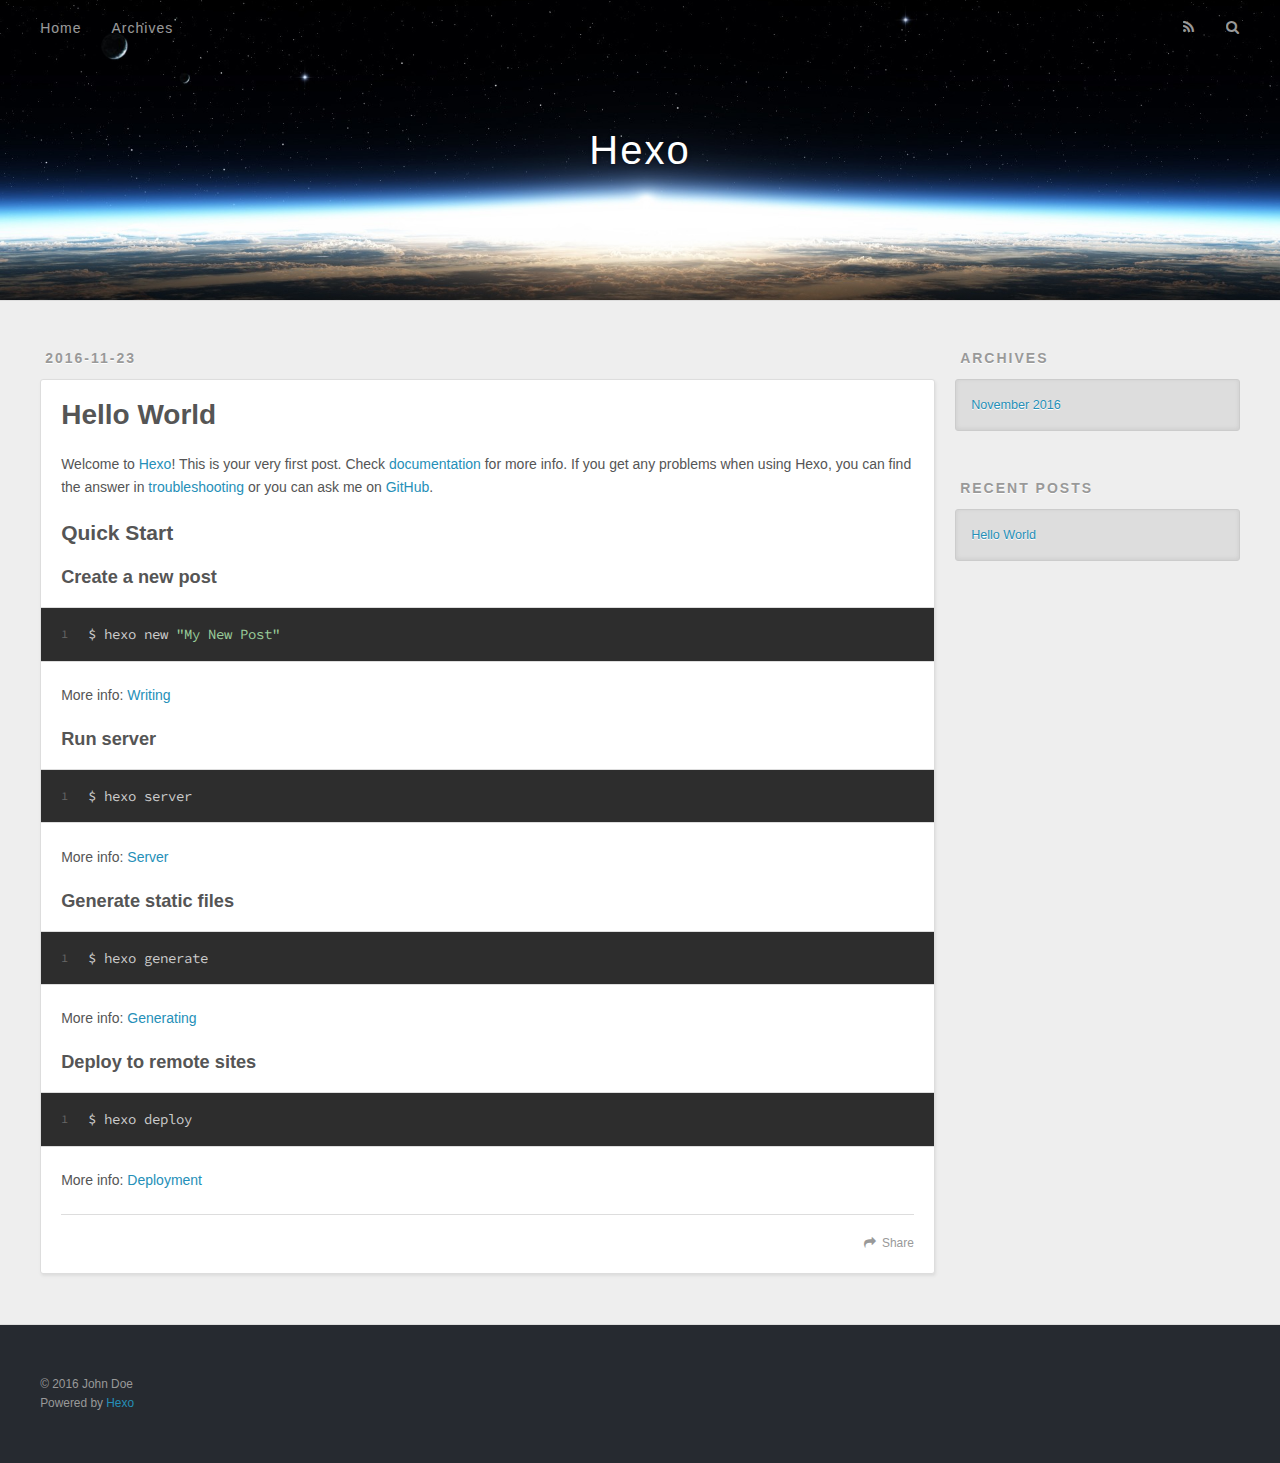
==== index.html @ d614207b "Site updated: 2016-11-23 14:02:09" ====
<!DOCTYPE html>
<html>
<head>
  <meta charset="utf-8">
  
  <title>Hexo</title>
  <meta name="viewport" content="width=device-width, initial-scale=1, maximum-scale=1">
  <meta property="og:type" content="website">
<meta property="og:title" content="Hexo">
<meta property="og:url" content="http://yoursite.com/index.html">
<meta property="og:site_name" content="Hexo">
<meta name="twitter:card" content="summary">
<meta name="twitter:title" content="Hexo">
  
    <link rel="alternate" href="/atom.xml" title="Hexo" type="application/atom+xml">
  
  
    <link rel="icon" href="/favicon.png">
  
  
    <link href="//fonts.googleapis.com/css?family=Source+Code+Pro" rel="stylesheet" type="text/css">
  
  <link rel="stylesheet" href="/css/style.css">
  

</head>

<body>
  <div id="container">
    <div id="wrap">
      <header id="header">
  <div id="banner"></div>
  <div id="header-outer" class="outer">
    <div id="header-title" class="inner">
      <h1 id="logo-wrap">
        <a href="/" id="logo">Hexo</a>
      </h1>
      
    </div>
    <div id="header-inner" class="inner">
      <nav id="main-nav">
        <a id="main-nav-toggle" class="nav-icon"></a>
        
          <a class="main-nav-link" href="/">Home</a>
        
          <a class="main-nav-link" href="/archives">Archives</a>
        
      </nav>
      <nav id="sub-nav">
        
          <a id="nav-rss-link" class="nav-icon" href="/atom.xml" title="RSS Feed"></a>
        
        <a id="nav-search-btn" class="nav-icon" title="Search"></a>
      </nav>
      <div id="search-form-wrap">
        <form action="//google.com/search" method="get" accept-charset="UTF-8" class="search-form"><input type="search" name="q" results="0" class="search-form-input" placeholder="Search"><button type="submit" class="search-form-submit">&#xF002;</button><input type="hidden" name="sitesearch" value="http://yoursite.com"></form>
      </div>
    </div>
  </div>
</header>
      <div class="outer">
        <section id="main">
  
    <article id="post-hello-world" class="article article-type-post" itemscope itemprop="blogPost">
  <div class="article-meta">
    <a href="/2016/11/23/hello-world/" class="article-date">
  <time datetime="2016-11-23T03:09:01.142Z" itemprop="datePublished">2016-11-23</time>
</a>
    
  </div>
  <div class="article-inner">
    
    
      <header class="article-header">
        
  
    <h1 itemprop="name">
      <a class="article-title" href="/2016/11/23/hello-world/">Hello World</a>
    </h1>
  

      </header>
    
    <div class="article-entry" itemprop="articleBody">
      
        <p>Welcome to <a href="https://hexo.io/" target="_blank" rel="external">Hexo</a>! This is your very first post. Check <a href="https://hexo.io/docs/" target="_blank" rel="external">documentation</a> for more info. If you get any problems when using Hexo, you can find the answer in <a href="https://hexo.io/docs/troubleshooting.html" target="_blank" rel="external">troubleshooting</a> or you can ask me on <a href="https://github.com/hexojs/hexo/issues" target="_blank" rel="external">GitHub</a>.</p>
<h2 id="Quick-Start"><a href="#Quick-Start" class="headerlink" title="Quick Start"></a>Quick Start</h2><h3 id="Create-a-new-post"><a href="#Create-a-new-post" class="headerlink" title="Create a new post"></a>Create a new post</h3><figure class="highlight bash"><table><tr><td class="gutter"><pre><div class="line">1</div></pre></td><td class="code"><pre><div class="line">$ hexo new <span class="string">"My New Post"</span></div></pre></td></tr></table></figure>
<p>More info: <a href="https://hexo.io/docs/writing.html" target="_blank" rel="external">Writing</a></p>
<h3 id="Run-server"><a href="#Run-server" class="headerlink" title="Run server"></a>Run server</h3><figure class="highlight bash"><table><tr><td class="gutter"><pre><div class="line">1</div></pre></td><td class="code"><pre><div class="line">$ hexo server</div></pre></td></tr></table></figure>
<p>More info: <a href="https://hexo.io/docs/server.html" target="_blank" rel="external">Server</a></p>
<h3 id="Generate-static-files"><a href="#Generate-static-files" class="headerlink" title="Generate static files"></a>Generate static files</h3><figure class="highlight bash"><table><tr><td class="gutter"><pre><div class="line">1</div></pre></td><td class="code"><pre><div class="line">$ hexo generate</div></pre></td></tr></table></figure>
<p>More info: <a href="https://hexo.io/docs/generating.html" target="_blank" rel="external">Generating</a></p>
<h3 id="Deploy-to-remote-sites"><a href="#Deploy-to-remote-sites" class="headerlink" title="Deploy to remote sites"></a>Deploy to remote sites</h3><figure class="highlight bash"><table><tr><td class="gutter"><pre><div class="line">1</div></pre></td><td class="code"><pre><div class="line">$ hexo deploy</div></pre></td></tr></table></figure>
<p>More info: <a href="https://hexo.io/docs/deployment.html" target="_blank" rel="external">Deployment</a></p>

      
    </div>
    <footer class="article-footer">
      <a data-url="http://yoursite.com/2016/11/23/hello-world/" data-id="civuivx6n0000m4up14wo16b7" class="article-share-link">Share</a>
      
      
    </footer>
  </div>
  
</article>


  

</section>
        
          <aside id="sidebar">
  
    

  
    

  
    
  
    
  <div class="widget-wrap">
    <h3 class="widget-title">Archives</h3>
    <div class="widget">
      <ul class="archive-list"><li class="archive-list-item"><a class="archive-list-link" href="/archives/2016/11/">November 2016</a></li></ul>
    </div>
  </div>


  
    
  <div class="widget-wrap">
    <h3 class="widget-title">Recent Posts</h3>
    <div class="widget">
      <ul>
        
          <li>
            <a href="/2016/11/23/hello-world/">Hello World</a>
          </li>
        
      </ul>
    </div>
  </div>

  
</aside>
        
      </div>
      <footer id="footer">
  
  <div class="outer">
    <div id="footer-info" class="inner">
      &copy; 2016 John Doe<br>
      Powered by <a href="http://hexo.io/" target="_blank">Hexo</a>
    </div>
  </div>
</footer>
    </div>
    <nav id="mobile-nav">
  
    <a href="/" class="mobile-nav-link">Home</a>
  
    <a href="/archives" class="mobile-nav-link">Archives</a>
  
</nav>
    

<script src="//ajax.googleapis.com/ajax/libs/jquery/2.0.3/jquery.min.js"></script>


  <link rel="stylesheet" href="/fancybox/jquery.fancybox.css">
  <script src="/fancybox/jquery.fancybox.pack.js"></script>


<script src="/js/script.js"></script>

  </div>
</body>
</html>
---- css/style.css ----
body {
  width: 100%;
}
body:before,
body:after {
  content: "";
  display: table;
}
body:after {
  clear: both;
}
html,
body,
div,
span,
applet,
object,
iframe,
h1,
h2,
h3,
h4,
h5,
h6,
p,
blockquote,
pre,
a,
abbr,
acronym,
address,
big,
cite,
code,
del,
dfn,
em,
img,
ins,
kbd,
q,
s,
samp,
small,
strike,
strong,
sub,
sup,
tt,
var,
dl,
dt,
dd,
ol,
ul,
li,
fieldset,
form,
label,
legend,
table,
caption,
tbody,
tfoot,
thead,
tr,
th,
td {
  margin: 0;
  padding: 0;
  border: 0;
  outline: 0;
  font-weight: inherit;
  font-style: inherit;
  font-family: inherit;
  font-size: 100%;
  vertical-align: baseline;
}
body {
  line-height: 1;
  color: #000;
  background: #fff;
}
ol,
ul {
  list-style: none;
}
table {
  border-collapse: separate;
  border-spacing: 0;
  vertical-align: middle;
}
caption,
th,
td {
  text-align: left;
  font-weight: normal;
  vertical-align: middle;
}
a img {
  border: none;
}
input,
button {
  margin: 0;
  padding: 0;
}
input::-moz-focus-inner,
button::-moz-focus-inner {
  border: 0;
  padding: 0;
}
@font-face {
  font-family: FontAwesome;
  font-style: normal;
  font-weight: normal;
  src: url("fonts/fontawesome-webfont.eot?v=#4.0.3");
  src: url("fonts/fontawesome-webfont.eot?#iefix&v=#4.0.3") format("embedded-opentype"), url("fonts/fontawesome-webfont.woff?v=#4.0.3") format("woff"), url("fonts/fontawesome-webfont.ttf?v=#4.0.3") format("truetype"), url("fonts/fontawesome-webfont.svg#fontawesomeregular?v=#4.0.3") format("svg");
}
html,
body,
#container {
  height: 100%;
}
body {
  background: #eee;
  font: 14px "Helvetica Neue", Helvetica, Arial, sans-serif;
  -webkit-text-size-adjust: 100%;
}
.outer {
  max-width: 1220px;
  margin: 0 auto;
  padding: 0 20px;
}
.outer:before,
.outer:after {
  content: "";
  display: table;
}
.outer:after {
  clear: both;
}
.inner {
  display: inline;
  float: left;
  width: 98.33333333333333%;
  margin: 0 0.833333333333333%;
}
.left,
.alignleft {
  float: left;
}
.right,
.alignright {
  float: right;
}
.clear {
  clear: both;
}
#container {
  position: relative;
}
.mobile-nav-on {
  overflow: hidden;
}
#wrap {
  height: 100%;
  width: 100%;
  position: absolute;
  top: 0;
  left: 0;
  -webkit-transition: 0.2s ease-out;
  -moz-transition: 0.2s ease-out;
  -ms-transition: 0.2s ease-out;
  transition: 0.2s ease-out;
  z-index: 1;
  background: #eee;
}
.mobile-nav-on #wrap {
  left: 280px;
}
@media screen and (min-width: 768px) {
  #main {
    display: inline;
    float: left;
    width: 73.33333333333333%;
    margin: 0 0.833333333333333%;
  }
}
.article-date,
.article-category-link,
.archive-year,
.widget-title {
  text-decoration: none;
  text-transform: uppercase;
  letter-spacing: 2px;
  color: #999;
  margin-bottom: 1em;
  margin-left: 5px;
  line-height: 1em;
  text-shadow: 0 1px #fff;
  font-weight: bold;
}
.article-inner,
.archive-article-inner {
  background: #fff;
  -webkit-box-shadow: 1px 2px 3px #ddd;
  box-shadow: 1px 2px 3px #ddd;
  border: 1px solid #ddd;
  border-radius: 3px;
}
.article-entry h1,
.widget h1 {
  font-size: 2em;
}
.article-entry h2,
.widget h2 {
  font-size: 1.5em;
}
.article-entry h3,
.widget h3 {
  font-size: 1.3em;
}
.article-entry h4,
.widget h4 {
  font-size: 1.2em;
}
.article-entry h5,
.widget h5 {
  font-size: 1em;
}
.article-entry h6,
.widget h6 {
  font-size: 1em;
  color: #999;
}
.article-entry hr,
.widget hr {
  border: 1px dashed #ddd;
}
.article-entry strong,
.widget strong {
  font-weight: bold;
}
.article-entry em,
.widget em,
.article-entry cite,
.widget cite {
  font-style: italic;
}
.article-entry sup,
.widget sup,
.article-entry sub,
.widget sub {
  font-size: 0.75em;
  line-height: 0;
  position: relative;
  vertical-align: baseline;
}
.article-entry sup,
.widget sup {
  top: -0.5em;
}
.article-entry sub,
.widget sub {
  bottom: -0.2em;
}
.article-entry small,
.widget small {
  font-size: 0.85em;
}
.article-entry acronym,
.widget acronym,
.article-entry abbr,
.widget abbr {
  border-bottom: 1px dotted;
}
.article-entry ul,
.widget ul,
.article-entry ol,
.widget ol,
.article-entry dl,
.widget dl {
  margin: 0 20px;
  line-height: 1.6em;
}
.article-entry ul ul,
.widget ul ul,
.article-entry ol ul,
.widget ol ul,
.article-entry ul ol,
.widget ul ol,
.article-entry ol ol,
.widget ol ol {
  margin-top: 0;
  margin-bottom: 0;
}
.article-entry ul,
.widget ul {
  list-style: disc;
}
.article-entry ol,
.widget ol {
  list-style: decimal;
}
.article-entry dt,
.widget dt {
  font-weight: bold;
}
#header {
  height: 300px;
  position: relative;
  border-bottom: 1px solid #ddd;
}
#header:before,
#header:after {
  content: "";
  position: absolute;
  left: 0;
  right: 0;
  height: 40px;
}
#header:before {
  top: 0;
  background: -webkit-linear-gradient(rgba(0,0,0,0.2), transparent);
  background: -moz-linear-gradient(rgba(0,0,0,0.2), transparent);
  background: -ms-linear-gradient(rgba(0,0,0,0.2), transparent);
  background: linear-gradient(rgba(0,0,0,0.2), transparent);
}
#header:after {
  bottom: 0;
  background: -webkit-linear-gradient(transparent, rgba(0,0,0,0.2));
  background: -moz-linear-gradient(transparent, rgba(0,0,0,0.2));
  background: -ms-linear-gradient(transparent, rgba(0,0,0,0.2));
  background: linear-gradient(transparent, rgba(0,0,0,0.2));
}
#header-outer {
  height: 100%;
  position: relative;
}
#header-inner {
  position: relative;
  overflow: hidden;
}
#banner {
  position: absolute;
  top: 0;
  left: 0;
  width: 100%;
  height: 100%;
  background: url("images/banner.jpg") center #000;
  -webkit-background-size: cover;
  -moz-background-size: cover;
  background-size: cover;
  z-index: -1;
}
#header-title {
  text-align: center;
  height: 40px;
  position: absolute;
  top: 50%;
  left: 0;
  margin-top: -20px;
}
#logo,
#subtitle {
  text-decoration: none;
  color: #fff;
  font-weight: 300;
  text-shadow: 0 1px 4px rgba(0,0,0,0.3);
}
#logo {
  font-size: 40px;
  line-height: 40px;
  letter-spacing: 2px;
}
#subtitle {
  font-size: 16px;
  line-height: 16px;
  letter-spacing: 1px;
}
#subtitle-wrap {
  margin-top: 16px;
}
#main-nav {
  float: left;
  margin-left: -15px;
}
.nav-icon,
.main-nav-link {
  float: left;
  color: #fff;
  opacity: 0.6;
  text-decoration: none;
  text-shadow: 0 1px rgba(0,0,0,0.2);
  -webkit-transition: opacity 0.2s;
  -moz-transition: opacity 0.2s;
  -ms-transition: opacity 0.2s;
  transition: opacity 0.2s;
  display: block;
  padding: 20px 15px;
}
.nav-icon:hover,
.main-nav-link:hover {
  opacity: 1;
}
.nav-icon {
  font-family: FontAwesome;
  text-align: center;
  font-size: 14px;
  width: 14px;
  height: 14px;
  padding: 20px 15px;
  position: relative;
  cursor: pointer;
}
.main-nav-link {
  font-weight: 300;
  letter-spacing: 1px;
}
@media screen and (max-width: 479px) {
  .main-nav-link {
    display: none;
  }
}
#main-nav-toggle {
  display: none;
}
#main-nav-toggle:before {
  content: "\f0c9";
}
@media screen and (max-width: 479px) {
  #main-nav-toggle {
    display: block;
  }
}
#sub-nav {
  float: right;
  margin-right: -15px;
}
#nav-rss-link:before {
  content: "\f09e";
}
#nav-search-btn:before {
  content: "\f002";
}
#search-form-wrap {
  position: absolute;
  top: 15px;
  width: 150px;
  height: 30px;
  right: -150px;
  opacity: 0;
  -webkit-transition: 0.2s ease-out;
  -moz-transition: 0.2s ease-out;
  -ms-transition: 0.2s ease-out;
  transition: 0.2s ease-out;
}
#search-form-wrap.on {
  opacity: 1;
  right: 0;
}
@media screen and (max-width: 479px) {
  #search-form-wrap {
    width: 100%;
    right: -100%;
  }
}
.search-form {
  position: absolute;
  top: 0;
  left: 0;
  right: 0;
  background: #fff;
  padding: 5px 15px;
  border-radius: 15px;
  -webkit-box-shadow: 0 0 10px rgba(0,0,0,0.3);
  box-shadow: 0 0 10px rgba(0,0,0,0.3);
}
.search-form-input {
  border: none;
  background: none;
  color: #555;
  width: 100%;
  font: 13px "Helvetica Neue", Helvetica, Arial, sans-serif;
  outline: none;
}
.search-form-input::-webkit-search-results-decoration,
.search-form-input::-webkit-search-cancel-button {
  -webkit-appearance: none;
}
.search-form-submit {
  position: absolute;
  top: 50%;
  right: 10px;
  margin-top: -7px;
  font: 13px FontAwesome;
  border: none;
  background: none;
  color: #bbb;
  cursor: pointer;
}
.search-form-submit:hover,
.search-form-submit:focus {
  color: #777;
}
.article {
  margin: 50px 0;
}
.article-inner {
  overflow: hidden;
}
.article-meta:before,
.article-meta:after {
  content: "";
  display: table;
}
.article-meta:after {
  clear: both;
}
.article-date {
  float: left;
}
.article-category {
  float: left;
  line-height: 1em;
  color: #ccc;
  text-shadow: 0 1px #fff;
  margin-left: 8px;
}
.article-category:before {
  content: "\2022";
}
.article-category-link {
  margin: 0 12px 1em;
}
.article-header {
  padding: 20px 20px 0;
}
.article-title {
  text-decoration: none;
  font-size: 2em;
  font-weight: bold;
  color: #555;
  line-height: 1.1em;
  -webkit-transition: color 0.2s;
  -moz-transition: color 0.2s;
  -ms-transition: color 0.2s;
  transition: color 0.2s;
}
a.article-title:hover {
  color: #258fb8;
}
.article-entry {
  color: #555;
  padding: 0 20px;
}
.article-entry:before,
.article-entry:after {
  content: "";
  display: table;
}
.article-entry:after {
  clear: both;
}
.article-entry p,
.article-entry table {
  line-height: 1.6em;
  margin: 1.6em 0;
}
.article-entry h1,
.article-entry h2,
.article-entry h3,
.article-entry h4,
.article-entry h5,
.article-entry h6 {
  font-weight: bold;
}
.article-entry h1,
.article-entry h2,
.article-entry h3,
.article-entry h4,
.article-entry h5,
.article-entry h6 {
  line-height: 1.1em;
  margin: 1.1em 0;
}
.article-entry a {
  color: #258fb8;
  text-decoration: none;
}
.article-entry a:hover {
  text-decoration: underline;
}
.article-entry ul,
.article-entry ol,
.article-entry dl {
  margin-top: 1.6em;
  margin-bottom: 1.6em;
}
.article-entry img,
.article-entry video {
  max-width: 100%;
  height: auto;
  display: block;
  margin: auto;
}
.article-entry iframe {
  border: none;
}
.article-entry table {
  width: 100%;
  border-collapse: collapse;
  border-spacing: 0;
}
.article-entry th {
  font-weight: bold;
  border-bottom: 3px solid #ddd;
  padding-bottom: 0.5em;
}
.article-entry td {
  border-bottom: 1px solid #ddd;
  padding: 10px 0;
}
.article-entry blockquote {
  font-family: Georgia, "Times New Roman", serif;
  font-size: 1.4em;
  margin: 1.6em 20px;
  text-align: center;
}
.article-entry blockquote footer {
  font-size: 14px;
  margin: 1.6em 0;
  font-family: "Helvetica Neue", Helvetica, Arial, sans-serif;
}
.article-entry blockquote footer cite:before {
  content: "—";
  padding: 0 0.5em;
}
.article-entry .pullquote {
  text-align: left;
  width: 45%;
  margin: 0;
}
.article-entry .pullquote.left {
  margin-left: 0.5em;
  margin-right: 1em;
}
.article-entry .pullquote.right {
  margin-right: 0.5em;
  margin-left: 1em;
}
.article-entry .caption {
  color: #999;
  display: block;
  font-size: 0.9em;
  margin-top: 0.5em;
  position: relative;
  text-align: center;
}
.article-entry .video-container {
  position: relative;
  padding-top: 56.25%;
  height: 0;
  overflow: hidden;
}
.article-entry .video-container iframe,
.article-entry .video-container object,
.article-entry .video-container embed {
  position: absolute;
  top: 0;
  left: 0;
  width: 100%;
  height: 100%;
  margin-top: 0;
}
.article-more-link a {
  display: inline-block;
  line-height: 1em;
  padding: 6px 15px;
  border-radius: 15px;
  background: #eee;
  color: #999;
  text-shadow: 0 1px #fff;
  text-decoration: none;
}
.article-more-link a:hover {
  background: #258fb8;
  color: #fff;
  text-decoration: none;
  text-shadow: 0 1px #1e7293;
}
.article-footer {
  font-size: 0.85em;
  line-height: 1.6em;
  border-top: 1px solid #ddd;
  padding-top: 1.6em;
  margin: 0 20px 20px;
}
.article-footer:before,
.article-footer:after {
  content: "";
  display: table;
}
.article-footer:after {
  clear: both;
}
.article-footer a {
  color: #999;
  text-decoration: none;
}
.article-footer a:hover {
  color: #555;
}
.article-tag-list-item {
  float: left;
  margin-right: 10px;
}
.article-tag-list-link:before {
  content: "#";
}
.article-comment-link {
  float: right;
}
.article-comment-link:before {
  content: "\f075";
  font-family: FontAwesome;
  padding-right: 8px;
}
.article-share-link {
  cursor: pointer;
  float: right;
  margin-left: 20px;
}
.article-share-link:before {
  content: "\f064";
  font-family: FontAwesome;
  padding-right: 6px;
}
#article-nav {
  position: relative;
}
#article-nav:before,
#article-nav:after {
  content: "";
  display: table;
}
#article-nav:after {
  clear: both;
}
@media screen and (min-width: 768px) {
  #article-nav {
    margin: 50px 0;
  }
  #article-nav:before {
    width: 8px;
    height: 8px;
    position: absolute;
    top: 50%;
    left: 50%;
    margin-top: -4px;
    margin-left: -4px;
    content: "";
    border-radius: 50%;
    background: #ddd;
    -webkit-box-shadow: 0 1px 2px #fff;
    box-shadow: 0 1px 2px #fff;
  }
}
.article-nav-link-wrap {
  text-decoration: none;
  text-shadow: 0 1px #fff;
  color: #999;
  -webkit-box-sizing: border-box;
  -moz-box-sizing: border-box;
  box-sizing: border-box;
  margin-top: 50px;
  text-align: center;
  display: block;
}
.article-nav-link-wrap:hover {
  color: #555;
}
@media screen and (min-width: 768px) {
  .article-nav-link-wrap {
    width: 50%;
    margin-top: 0;
  }
}
@media screen and (min-width: 768px) {
  #article-nav-newer {
    float: left;
    text-align: right;
    padding-right: 20px;
  }
}
@media screen and (min-width: 768px) {
  #article-nav-older {
    float: right;
    text-align: left;
    padding-left: 20px;
  }
}
.article-nav-caption {
  text-transform: uppercase;
  letter-spacing: 2px;
  color: #ddd;
  line-height: 1em;
  font-weight: bold;
}
#article-nav-newer .article-nav-caption {
  margin-right: -2px;
}
.article-nav-title {
  font-size: 0.85em;
  line-height: 1.6em;
  margin-top: 0.5em;
}
.article-share-box {
  position: absolute;
  display: none;
  background: #fff;
  -webkit-box-shadow: 1px 2px 10px rgba(0,0,0,0.2);
  box-shadow: 1px 2px 10px rgba(0,0,0,0.2);
  border-radius: 3px;
  margin-left: -145px;
  overflow: hidden;
  z-index: 1;
}
.article-share-box.on {
  display: block;
}
.article-share-input {
  width: 100%;
  background: none;
  -webkit-box-sizing: border-box;
  -moz-box-sizing: border-box;
  box-sizing: border-box;
  font: 14px "Helvetica Neue", Helvetica, Arial, sans-serif;
  padding: 0 15px;
  color: #555;
  outline: none;
  border: 1px solid #ddd;
  border-radius: 3px 3px 0 0;
  height: 36px;
  line-height: 36px;
}
.article-share-links {
  background: #eee;
}
.article-share-links:before,
.article-share-links:after {
  content: "";
  display: table;
}
.article-share-links:after {
  clear: both;
}
.article-share-twitter,
.article-share-facebook,
.article-share-pinterest,
.article-share-google {
  width: 50px;
  height: 36px;
  display: block;
  float: left;
  position: relative;
  color: #999;
  text-shadow: 0 1px #fff;
}
.article-share-twitter:before,
.article-share-facebook:before,
.article-share-pinterest:before,
.article-share-google:before {
  font-size: 20px;
  font-family: FontAwesome;
  width: 20px;
  height: 20px;
  position: absolute;
  top: 50%;
  left: 50%;
  margin-top: -10px;
  margin-left: -10px;
  text-align: center;
}
.article-share-twitter:hover,
.article-share-facebook:hover,
.article-share-pinterest:hover,
.article-share-google:hover {
  color: #fff;
}
.article-share-twitter:before {
  content: "\f099";
}
.article-share-twitter:hover {
  background: #00aced;
  text-shadow: 0 1px #008abe;
}
.article-share-facebook:before {
  content: "\f09a";
}
.article-share-facebook:hover {
  background: #3b5998;
  text-shadow: 0 1px #2f477a;
}
.article-share-pinterest:before {
  content: "\f0d2";
}
.article-share-pinterest:hover {
  background: #cb2027;
  text-shadow: 0 1px #a21a1f;
}
.article-share-google:before {
  content: "\f0d5";
}
.article-share-google:hover {
  background: #dd4b39;
  text-shadow: 0 1px #be3221;
}
.article-gallery {
  background: #000;
  position: relative;
}
.article-gallery-photos {
  position: relative;
  overflow: hidden;
}
.article-gallery-img {
  display: none;
  max-width: 100%;
}
.article-gallery-img:first-child {
  display: block;
}
.article-gallery-img.loaded {
  position: absolute;
  display: block;
}
.article-gallery-img img {
  display: block;
  max-width: 100%;
  margin: 0 auto;
}
#comments {
  background: #fff;
  -webkit-box-shadow: 1px 2px 3px #ddd;
  box-shadow: 1px 2px 3px #ddd;
  padding: 20px;
  border: 1px solid #ddd;
  border-radius: 3px;
  margin: 50px 0;
}
#comments a {
  color: #258fb8;
}
.archives-wrap {
  margin: 50px 0;
}
.archives:before,
.archives:after {
  content: "";
  display: table;
}
.archives:after {
  clear: both;
}
.archive-year-wrap {
  margin-bottom: 1em;
}
.archives {
  -webkit-column-gap: 10px;
  -moz-column-gap: 10px;
  column-gap: 10px;
}
@media screen and (min-width: 480px) and (max-width: 767px) {
  .archives {
    -webkit-column-count: 2;
    -moz-column-count: 2;
    column-count: 2;
  }
}
@media screen and (min-width: 768px) {
  .archives {
    -webkit-column-count: 3;
    -moz-column-count: 3;
    column-count: 3;
  }
}
.archive-article {
  -webkit-column-break-inside: avoid;
  page-break-inside: avoid;
  overflow: hidden;
  break-inside: avoid-column;
}
.archive-article-inner {
  padding: 10px;
  margin-bottom: 15px;
}
.archive-article-title {
  text-decoration: none;
  font-weight: bold;
  color: #555;
  -webkit-transition: color 0.2s;
  -moz-transition: color 0.2s;
  -ms-transition: color 0.2s;
  transition: color 0.2s;
  line-height: 1.6em;
}
.archive-article-title:hover {
  color: #258fb8;
}
.archive-article-footer {
  margin-top: 1em;
}
.archive-article-date {
  color: #999;
  text-decoration: none;
  font-size: 0.85em;
  line-height: 1em;
  margin-bottom: 0.5em;
  display: block;
}
#page-nav {
  margin: 50px auto;
  background: #fff;
  -webkit-box-shadow: 1px 2px 3px #ddd;
  box-shadow: 1px 2px 3px #ddd;
  border: 1px solid #ddd;
  border-radius: 3px;
  text-align: center;
  color: #999;
  overflow: hidden;
}
#page-nav:before,
#page-nav:after {
  content: "";
  display: table;
}
#page-nav:after {
  clear: both;
}
#page-nav a,
#page-nav span {
  padding: 10px 20px;
  line-height: 1;
  height: 2ex;
}
#page-nav a {
  color: #999;
  text-decoration: none;
}
#page-nav a:hover {
  background: #999;
  color: #fff;
}
#page-nav .prev {
  float: left;
}
#page-nav .next {
  float: right;
}
#page-nav .page-number {
  display: inline-block;
}
@media screen and (max-width: 479px) {
  #page-nav .page-number {
    display: none;
  }
}
#page-nav .current {
  color: #555;
  font-weight: bold;
}
#page-nav .space {
  color: #ddd;
}
#footer {
  background: #262a30;
  padding: 50px 0;
  border-top: 1px solid #ddd;
  color: #999;
}
#footer a {
  color: #258fb8;
  text-decoration: none;
}
#footer a:hover {
  text-decoration: underline;
}
#footer-info {
  line-height: 1.6em;
  font-size: 0.85em;
}
.article-entry pre,
.article-entry .highlight {
  background: #2d2d2d;
  margin: 0 -20px;
  padding: 15px 20px;
  border-style: solid;
  border-color: #ddd;
  border-width: 1px 0;
  overflow: auto;
  color: #ccc;
  line-height: 22.400000000000002px;
}
.article-entry .highlight .gutter pre,
.article-entry .gist .gist-file .gist-data .line-numbers {
  color: #666;
  font-size: 0.85em;
}
.article-entry pre,
.article-entry code {
  font-family: "Source Code Pro", Consolas, Monaco, Menlo, Consolas, monospace;
}
.article-entry code {
  background: #eee;
  text-shadow: 0 1px #fff;
  padding: 0 0.3em;
}
.article-entry pre code {
  background: none;
  text-shadow: none;
  padding: 0;
}
.article-entry .highlight pre {
  border: none;
  margin: 0;
  padding: 0;
}
.article-entry .highlight table {
  margin: 0;
  width: auto;
}
.article-entry .highlight td {
  border: none;
  padding: 0;
}
.article-entry .highlight figcaption {
  font-size: 0.85em;
  color: #999;
  line-height: 1em;
  margin-bottom: 1em;
}
.article-entry .highlight figcaption:before,
.article-entry .highlight figcaption:after {
  content: "";
  display: table;
}
.article-entry .highlight figcaption:after {
  clear: both;
}
.article-entry .highlight figcaption a {
  float: right;
}
.article-entry .highlight .gutter pre {
  text-align: right;
  padding-right: 20px;
}
.article-entry .highlight .line {
  height: 22.400000000000002px;
}
.article-entry .highlight .line.marked {
  background: #515151;
}
.article-entry .gist {
  margin: 0 -20px;
  border-style: solid;
  border-color: #ddd;
  border-width: 1px 0;
  background: #2d2d2d;
  padding: 15px 20px 15px 0;
}
.article-entry .gist .gist-file {
  border: none;
  font-family: "Source Code Pro", Consolas, Monaco, Menlo, Consolas, monospace;
  margin: 0;
}
.article-entry .gist .gist-file .gist-data {
  background: none;
  border: none;
}
.article-entry .gist .gist-file .gist-data .line-numbers {
  background: none;
  border: none;
  padding: 0 20px 0 0;
}
.article-entry .gist .gist-file .gist-data .line-data {
  padding: 0 !important;
}
.article-entry .gist .gist-file .highlight {
  margin: 0;
  padding: 0;
  border: none;
}
.article-entry .gist .gist-file .gist-meta {
  background: #2d2d2d;
  color: #999;
  font: 0.85em "Helvetica Neue", Helvetica, Arial, sans-serif;
  text-shadow: 0 0;
  padding: 0;
  margin-top: 1em;
  margin-left: 20px;
}
.article-entry .gist .gist-file .gist-meta a {
  color: #258fb8;
  font-weight: normal;
}
.article-entry .gist .gist-file .gist-meta a:hover {
  text-decoration: underline;
}
pre .comment,
pre .title {
  color: #999;
}
pre .variable,
pre .attribute,
pre .tag,
pre .regexp,
pre .ruby .constant,
pre .xml .tag .title,
pre .xml .pi,
pre .xml .doctype,
pre .html .doctype,
pre .css .id,
pre .css .class,
pre .css .pseudo {
  color: #f2777a;
}
pre .number,
pre .preprocessor,
pre .built_in,
pre .literal,
pre .params,
pre .constant {
  color: #f99157;
}
pre .class,
pre .ruby .class .title,
pre .css .rules .attribute {
  color: #9c9;
}
pre .string,
pre .value,
pre .inheritance,
pre .header,
pre .ruby .symbol,
pre .xml .cdata {
  color: #9c9;
}
pre .css .hexcolor {
  color: #6cc;
}
pre .function,
pre .python .decorator,
pre .python .title,
pre .ruby .function .title,
pre .ruby .title .keyword,
pre .perl .sub,
pre .javascript .title,
pre .coffeescript .title {
  color: #69c;
}
pre .keyword,
pre .javascript .function {
  color: #c9c;
}
@media screen and (max-width: 479px) {
  #mobile-nav {
    position: absolute;
    top: 0;
    left: 0;
    width: 280px;
    height: 100%;
    background: #191919;
    border-right: 1px solid #fff;
  }
}
@media screen and (max-width: 479px) {
  .mobile-nav-link {
    display: block;
    color: #999;
    text-decoration: none;
    padding: 15px 20px;
    font-weight: bold;
  }
  .mobile-nav-link:hover {
    color: #fff;
  }
}
@media screen and (min-width: 768px) {
  #sidebar {
    display: inline;
    float: left;
    width: 23.333333333333332%;
    margin: 0 0.833333333333333%;
  }
}
.widget-wrap {
  margin: 50px 0;
}
.widget {
  color: #777;
  text-shadow: 0 1px #fff;
  background: #ddd;
  -webkit-box-shadow: 0 -1px 4px #ccc inset;
  box-shadow: 0 -1px 4px #ccc inset;
  border: 1px solid #ccc;
  padding: 15px;
  border-radius: 3px;
}
.widget a {
  color: #258fb8;
  text-decoration: none;
}
.widget a:hover {
  text-decoration: underline;
}
.widget ul ul,
.widget ol ul,
.widget dl ul,
.widget ul ol,
.widget ol ol,
.widget dl ol,
.widget ul dl,
.widget ol dl,
.widget dl dl {
  margin-left: 15px;
  list-style: disc;
}
.widget {
  line-height: 1.6em;
  word-wrap: break-word;
  font-size: 0.9em;
}
.widget ul,
.widget ol {
  list-style: none;
  margin: 0;
}
.widget ul ul,
.widget ol ul,
.widget ul ol,
.widget ol ol {
  margin: 0 20px;
}
.widget ul ul,
.widget ol ul {
  list-style: disc;
}
.widget ul ol,
.widget ol ol {
  list-style: decimal;
}
.category-list-count,
.tag-list-count,
.archive-list-count {
  padding-left: 5px;
  color: #999;
  font-size: 0.85em;
}
.category-list-count:before,
.tag-list-count:before,
.archive-list-count:before {
  content: "(";
}
.category-list-count:after,
.tag-list-count:after,
.archive-list-count:after {
  content: ")";
}
.tagcloud a {
  margin-right: 5px;
  display: inline-block;
}
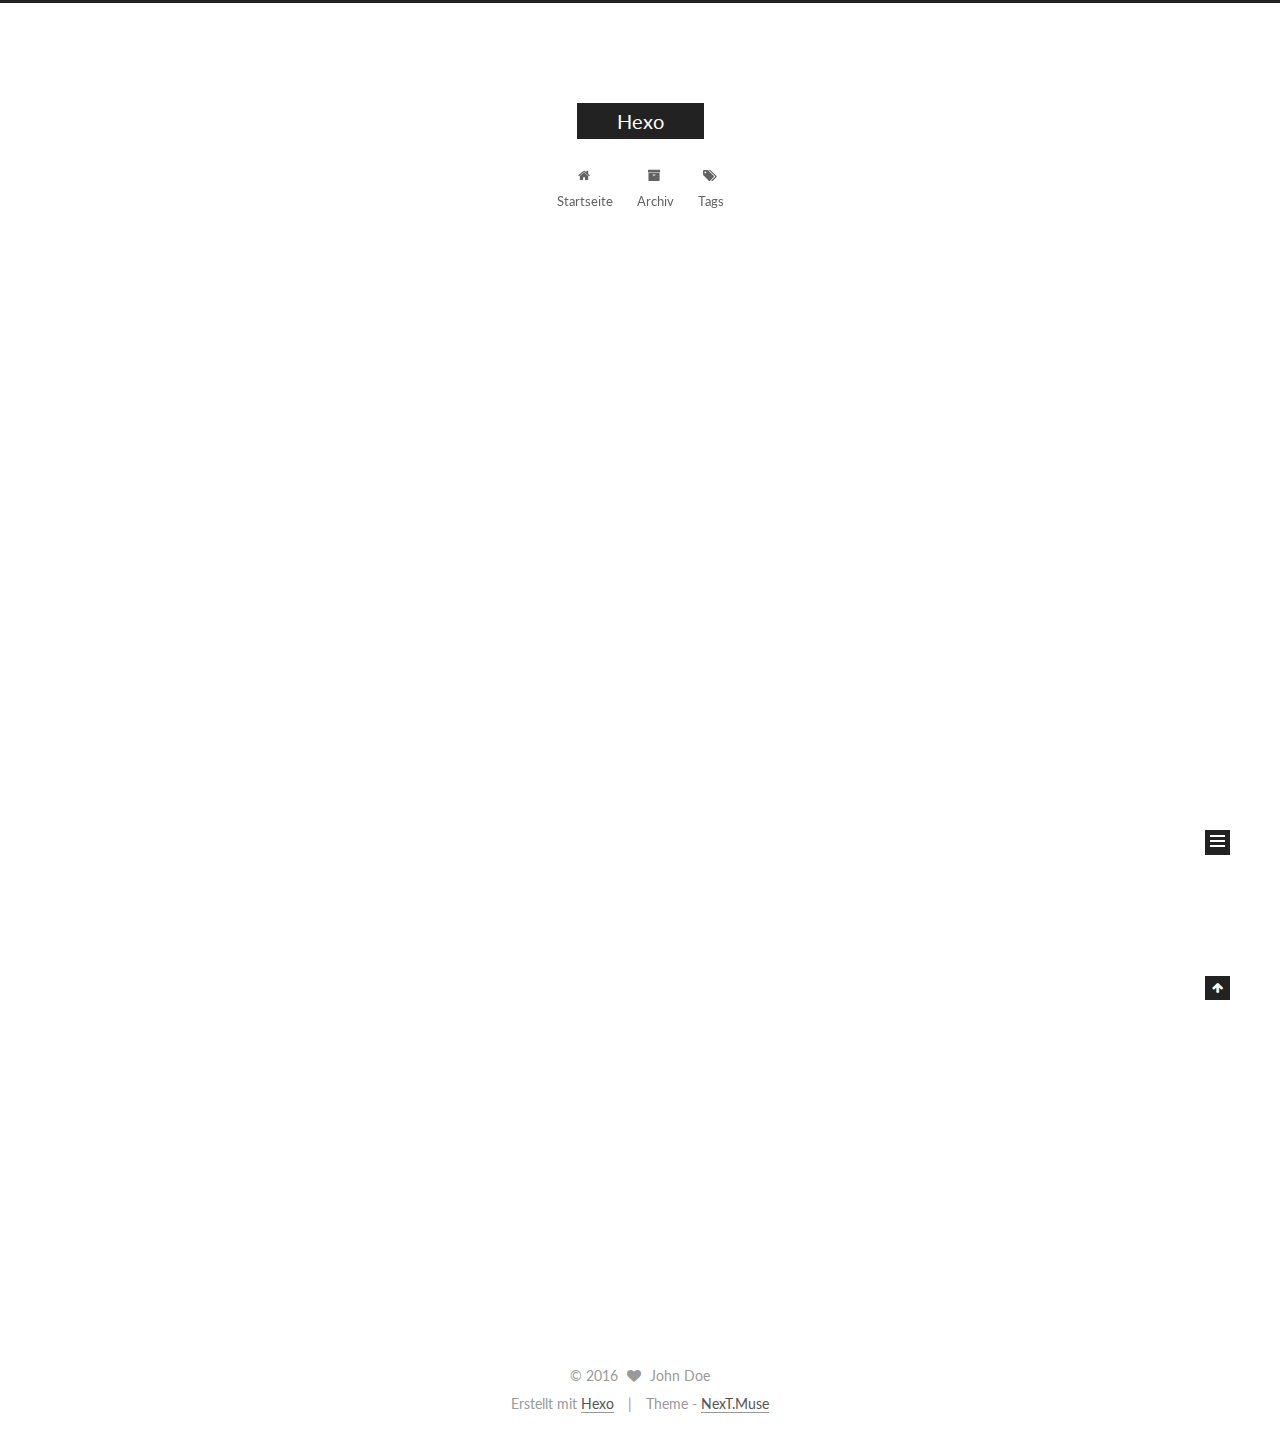
==== commit 7b2027e0: "Site updated: 2016-11-23 14:24:19" ====
--- a/index.html
+++ b/index.html
@@ -1,89 +1,320 @@
-<!DOCTYPE html>
-<html>
+<!doctype html>
+
+
+
+  
+
+
+<html class="theme-next muse use-motion" lang="">
 <head>
-  <meta charset="utf-8">
-  
-  <title>Hexo</title>
-  <meta name="viewport" content="width=device-width, initial-scale=1, maximum-scale=1">
-  <meta property="og:type" content="website">
+  <meta charset="UTF-8"/>
+<meta http-equiv="X-UA-Compatible" content="IE=edge" />
+<meta name="viewport" content="width=device-width, initial-scale=1, maximum-scale=1"/>
+
+
+
+<meta http-equiv="Cache-Control" content="no-transform" />
+<meta http-equiv="Cache-Control" content="no-siteapp" />
+
+
+
+
+
+
+
+
+
+
+
+
+  
+  
+  <link href="/lib/fancybox/source/jquery.fancybox.css?v=2.1.5" rel="stylesheet" type="text/css" />
+
+
+
+
+  
+  
+  
+  
+
+  
+    
+    
+  
+
+  
+
+  
+
+  
+
+  
+
+  
+    
+    
+    <link href="//fonts.googleapis.com/css?family=Lato:300,300italic,400,400italic,700,700italic&subset=latin,latin-ext" rel="stylesheet" type="text/css">
+  
+
+
+
+
+
+
+<link href="/lib/font-awesome/css/font-awesome.min.css?v=4.6.2" rel="stylesheet" type="text/css" />
+
+<link href="/css/main.css?v=5.1.0" rel="stylesheet" type="text/css" />
+
+
+  <meta name="keywords" content="Hexo, NexT" />
+
+
+
+
+
+
+
+
+  <link rel="shortcut icon" type="image/x-icon" href="/favicon.ico?v=5.1.0" />
+
+
+
+
+
+
+<meta property="og:type" content="website">
 <meta property="og:title" content="Hexo">
-<meta property="og:url" content="http://yoursite.com/index.html">
+<meta property="og:url" content="https://xinfugzs.top/index.html">
 <meta property="og:site_name" content="Hexo">
 <meta name="twitter:card" content="summary">
 <meta name="twitter:title" content="Hexo">
-  
-    <link rel="alternate" href="/atom.xml" title="Hexo" type="application/atom+xml">
-  
-  
-    <link rel="icon" href="/favicon.png">
-  
-  
-    <link href="//fonts.googleapis.com/css?family=Source+Code+Pro" rel="stylesheet" type="text/css">
-  
-  <link rel="stylesheet" href="/css/style.css">
-  
-
+
+
+
+<script type="text/javascript" id="hexo.configurations">
+  var NexT = window.NexT || {};
+  var CONFIG = {
+    root: '/',
+    scheme: 'Muse',
+    sidebar: {"position":"left","display":"post"},
+    fancybox: true,
+    motion: true,
+    duoshuo: {
+      userId: '0',
+      author: 'Author'
+    },
+    algolia: {
+      applicationID: '',
+      apiKey: '',
+      indexName: '',
+      hits: {"per_page":10},
+      labels: {"input_placeholder":"Search for Posts","hits_empty":"We didn't find any results for the search: ${query}","hits_stats":"${hits} results found in ${time} ms"}
+    }
+  };
+</script>
+
+
+
+  <link rel="canonical" href="https://xinfugzs.top/"/>
+
+
+
+
+
+  <title> Hexo </title>
 </head>
 
-<body>
-  <div id="container">
-    <div id="wrap">
-      <header id="header">
-  <div id="banner"></div>
-  <div id="header-outer" class="outer">
-    <div id="header-title" class="inner">
-      <h1 id="logo-wrap">
-        <a href="/" id="logo">Hexo</a>
-      </h1>
-      
-    </div>
-    <div id="header-inner" class="inner">
-      <nav id="main-nav">
-        <a id="main-nav-toggle" class="nav-icon"></a>
-        
-          <a class="main-nav-link" href="/">Home</a>
-        
-          <a class="main-nav-link" href="/archives">Archives</a>
-        
-      </nav>
-      <nav id="sub-nav">
-        
-          <a id="nav-rss-link" class="nav-icon" href="/atom.xml" title="RSS Feed"></a>
-        
-        <a id="nav-search-btn" class="nav-icon" title="Search"></a>
-      </nav>
-      <div id="search-form-wrap">
-        <form action="//google.com/search" method="get" accept-charset="UTF-8" class="search-form"><input type="search" name="q" results="0" class="search-form-input" placeholder="Search"><button type="submit" class="search-form-submit">&#xF002;</button><input type="hidden" name="sitesearch" value="http://yoursite.com"></form>
-      </div>
-    </div>
+<body itemscope itemtype="http://schema.org/WebPage" lang="">
+
+  
+
+
+
+
+
+
+
+
+
+
+  
+  
+    
+  
+
+  <div class="container one-collumn sidebar-position-left 
+   page-home 
+ ">
+    <div class="headband"></div>
+
+    <header id="header" class="header" itemscope itemtype="http://schema.org/WPHeader">
+      <div class="header-inner"><div class="site-meta ">
+  
+
+  <div class="custom-logo-site-title">
+    <a href="/"  class="brand" rel="start">
+      <span class="logo-line-before"><i></i></span>
+      <span class="site-title">Hexo</span>
+      <span class="logo-line-after"><i></i></span>
+    </a>
   </div>
-</header>
-      <div class="outer">
-        <section id="main">
-  
-    <article id="post-hello-world" class="article article-type-post" itemscope itemprop="blogPost">
-  <div class="article-meta">
-    <a href="/2016/11/23/hello-world/" class="article-date">
-  <time datetime="2016-11-23T03:09:01.142Z" itemprop="datePublished">2016-11-23</time>
-</a>
-    
-  </div>
-  <div class="article-inner">
-    
-    
-      <header class="article-header">
-        
-  
-    <h1 itemprop="name">
-      <a class="article-title" href="/2016/11/23/hello-world/">Hello World</a>
-    </h1>
-  
-
+  <p class="site-subtitle"></p>
+</div>
+
+<div class="site-nav-toggle">
+  <button>
+    <span class="btn-bar"></span>
+    <span class="btn-bar"></span>
+    <span class="btn-bar"></span>
+  </button>
+</div>
+
+<nav class="site-nav">
+  
+
+  
+    <ul id="menu" class="menu">
+      
+        
+        <li class="menu-item menu-item-home">
+          <a href="/" rel="section">
+            
+              <i class="menu-item-icon fa fa-fw fa-home"></i> <br />
+            
+            Startseite
+          </a>
+        </li>
+      
+        
+        <li class="menu-item menu-item-archives">
+          <a href="/archives" rel="section">
+            
+              <i class="menu-item-icon fa fa-fw fa-archive"></i> <br />
+            
+            Archiv
+          </a>
+        </li>
+      
+        
+        <li class="menu-item menu-item-tags">
+          <a href="/tags" rel="section">
+            
+              <i class="menu-item-icon fa fa-fw fa-tags"></i> <br />
+            
+            Tags
+          </a>
+        </li>
+      
+
+      
+    </ul>
+  
+
+  
+</nav>
+
+
+
+ </div>
+    </header>
+
+    <main id="main" class="main">
+      <div class="main-inner">
+        <div class="content-wrap">
+          <div id="content" class="content">
+            
+  <section id="posts" class="posts-expand">
+    
+      
+
+  
+
+  
+  
+  
+
+  <article class="post post-type-normal " itemscope itemtype="http://schema.org/Article">
+  <link itemprop="mainEntityOfPage" href="https://xinfugzs.top/2016/11/23/hello-world/">
+
+  <span style="display:none" itemprop="author" itemscope itemtype="http://schema.org/Person">
+    <meta itemprop="name" content="John Doe">
+    <meta itemprop="description" content="">
+    <meta itemprop="image" content="/images/avatar.gif">
+  </span>
+
+  <span style="display:none" itemprop="publisher" itemscope itemtype="http://schema.org/Organization">
+    <meta itemprop="name" content="Hexo">
+    <span style="display:none" itemprop="logo" itemscope itemtype="http://schema.org/ImageObject">
+      <img style="display:none;" itemprop="url image" alt="Hexo" src="">
+    </span>
+  </span>
+
+    
+      <header class="post-header">
+
+        
+        
+          <h1 class="post-title" itemprop="name headline">
+            
+            
+              
+                
+                <a class="post-title-link" href="/2016/11/23/hello-world/" itemprop="url">
+                  Hello World
+                </a>
+              
+            
+          </h1>
+        
+
+        <div class="post-meta">
+          <span class="post-time">
+            
+              <span class="post-meta-item-icon">
+                <i class="fa fa-calendar-o"></i>
+              </span>
+              <span class="post-meta-item-text">Veröffentlicht am</span>
+              <time title="Post created" itemprop="dateCreated datePublished" datetime="2016-11-23T11:09:01+08:00">
+                2016-11-23
+              </time>
+            
+
+            
+
+            
+          </span>
+
+          
+
+          
+            
+          
+
+          
+
+          
+          
+
+          
+
+          
+
+        </div>
       </header>
     
-    <div class="article-entry" itemprop="articleBody">
-      
-        <p>Welcome to <a href="https://hexo.io/" target="_blank" rel="external">Hexo</a>! This is your very first post. Check <a href="https://hexo.io/docs/" target="_blank" rel="external">documentation</a> for more info. If you get any problems when using Hexo, you can find the answer in <a href="https://hexo.io/docs/troubleshooting.html" target="_blank" rel="external">troubleshooting</a> or you can ask me on <a href="https://github.com/hexojs/hexo/issues" target="_blank" rel="external">GitHub</a>.</p>
+
+
+    <div class="post-body" itemprop="articleBody">
+
+      
+      
+
+      
+        
+          
+            <p>Welcome to <a href="https://hexo.io/" target="_blank" rel="external">Hexo</a>! This is your very first post. Check <a href="https://hexo.io/docs/" target="_blank" rel="external">documentation</a> for more info. If you get any problems when using Hexo, you can find the answer in <a href="https://hexo.io/docs/troubleshooting.html" target="_blank" rel="external">troubleshooting</a> or you can ask me on <a href="https://github.com/hexojs/hexo/issues" target="_blank" rel="external">GitHub</a>.</p>
 <h2 id="Quick-Start"><a href="#Quick-Start" class="headerlink" title="Quick Start"></a>Quick Start</h2><h3 id="Create-a-new-post"><a href="#Create-a-new-post" class="headerlink" title="Create a new post"></a>Create a new post</h3><figure class="highlight bash"><table><tr><td class="gutter"><pre><div class="line">1</div></pre></td><td class="code"><pre><div class="line">$ hexo new <span class="string">"My New Post"</span></div></pre></td></tr></table></figure>
 <p>More info: <a href="https://hexo.io/docs/writing.html" target="_blank" rel="external">Writing</a></p>
 <h3 id="Run-server"><a href="#Run-server" class="headerlink" title="Run server"></a>Run server</h3><figure class="highlight bash"><table><tr><td class="gutter"><pre><div class="line">1</div></pre></td><td class="code"><pre><div class="line">$ hexo server</div></pre></td></tr></table></figure>
@@ -93,88 +324,234 @@
 <h3 id="Deploy-to-remote-sites"><a href="#Deploy-to-remote-sites" class="headerlink" title="Deploy to remote sites"></a>Deploy to remote sites</h3><figure class="highlight bash"><table><tr><td class="gutter"><pre><div class="line">1</div></pre></td><td class="code"><pre><div class="line">$ hexo deploy</div></pre></td></tr></table></figure>
 <p>More info: <a href="https://hexo.io/docs/deployment.html" target="_blank" rel="external">Deployment</a></p>
 
+          
+        
       
     </div>
-    <footer class="article-footer">
-      <a data-url="http://yoursite.com/2016/11/23/hello-world/" data-id="civuivx6n0000m4up14wo16b7" class="article-share-link">Share</a>
-      
+
+    <div>
+      
+    </div>
+
+    <div>
+      
+    </div>
+
+
+    <footer class="post-footer">
+      
+
+      
+
+      
+      
+        <div class="post-eof"></div>
       
     </footer>
-  </div>
-  
-</article>
-
-
-  
-
-</section>
-        
-          <aside id="sidebar">
-  
-    
-
-  
-    
-
-  
-    
-  
-    
-  <div class="widget-wrap">
-    <h3 class="widget-title">Archives</h3>
-    <div class="widget">
-      <ul class="archive-list"><li class="archive-list-item"><a class="archive-list-link" href="/archives/2016/11/">November 2016</a></li></ul>
+  </article>
+
+
+    
+  </section>
+
+  
+
+
+          </div>
+          
+
+
+          
+
+        </div>
+        
+          
+  
+  <div class="sidebar-toggle">
+    <div class="sidebar-toggle-line-wrap">
+      <span class="sidebar-toggle-line sidebar-toggle-line-first"></span>
+      <span class="sidebar-toggle-line sidebar-toggle-line-middle"></span>
+      <span class="sidebar-toggle-line sidebar-toggle-line-last"></span>
     </div>
   </div>
 
-
-  
-    
-  <div class="widget-wrap">
-    <h3 class="widget-title">Recent Posts</h3>
-    <div class="widget">
-      <ul>
-        
-          <li>
-            <a href="/2016/11/23/hello-world/">Hello World</a>
-          </li>
-        
-      </ul>
+  <aside id="sidebar" class="sidebar">
+    <div class="sidebar-inner">
+
+      
+
+      
+
+      <section class="site-overview sidebar-panel sidebar-panel-active">
+        <div class="site-author motion-element" itemprop="author" itemscope itemtype="http://schema.org/Person">
+          <img class="site-author-image" itemprop="image"
+               src="/images/avatar.gif"
+               alt="John Doe" />
+          <p class="site-author-name" itemprop="name">John Doe</p>
+          <p class="site-description motion-element" itemprop="description"></p>
+        </div>
+        <nav class="site-state motion-element">
+          <div class="site-state-item site-state-posts">
+            <a href="/archives">
+              <span class="site-state-item-count">1</span>
+              <span class="site-state-item-name">Artikel</span>
+            </a>
+          </div>
+
+          
+
+          
+
+        </nav>
+
+        
+
+        <div class="links-of-author motion-element">
+          
+        </div>
+
+        
+        
+
+        
+        
+
+        
+
+
+      </section>
+
+      
+
+    </div>
+  </aside>
+
+
+        
+      </div>
+    </main>
+
+    <footer id="footer" class="footer">
+      <div class="footer-inner">
+        <div class="copyright" >
+  
+  &copy; 
+  <span itemprop="copyrightYear">2016</span>
+  <span class="with-love">
+    <i class="fa fa-heart"></i>
+  </span>
+  <span class="author" itemprop="copyrightHolder">John Doe</span>
+</div>
+
+
+<div class="powered-by">
+  Erstellt mit  <a class="theme-link" href="https://hexo.io">Hexo</a>
+</div>
+
+<div class="theme-info">
+  Theme -
+  <a class="theme-link" href="https://github.com/iissnan/hexo-theme-next">
+    NexT.Muse
+  </a>
+</div>
+
+
+        
+
+        
+      </div>
+    </footer>
+
+    <div class="back-to-top">
+      <i class="fa fa-arrow-up"></i>
     </div>
   </div>
 
   
-</aside>
-        
-      </div>
-      <footer id="footer">
-  
-  <div class="outer">
-    <div id="footer-info" class="inner">
-      &copy; 2016 John Doe<br>
-      Powered by <a href="http://hexo.io/" target="_blank">Hexo</a>
-    </div>
-  </div>
-</footer>
-    </div>
-    <nav id="mobile-nav">
-  
-    <a href="/" class="mobile-nav-link">Home</a>
-  
-    <a href="/archives" class="mobile-nav-link">Archives</a>
-  
-</nav>
-    
-
-<script src="//ajax.googleapis.com/ajax/libs/jquery/2.0.3/jquery.min.js"></script>
-
-
-  <link rel="stylesheet" href="/fancybox/jquery.fancybox.css">
-  <script src="/fancybox/jquery.fancybox.pack.js"></script>
-
-
-<script src="/js/script.js"></script>
-
-  </div>
+
+<script type="text/javascript">
+  if (Object.prototype.toString.call(window.Promise) !== '[object Function]') {
+    window.Promise = null;
+  }
+</script>
+
+
+
+
+
+
+
+
+
+  
+
+
+
+  
+  <script type="text/javascript" src="/lib/jquery/index.js?v=2.1.3"></script>
+
+  
+  <script type="text/javascript" src="/lib/fastclick/lib/fastclick.min.js?v=1.0.6"></script>
+
+  
+  <script type="text/javascript" src="/lib/jquery_lazyload/jquery.lazyload.js?v=1.9.7"></script>
+
+  
+  <script type="text/javascript" src="/lib/velocity/velocity.min.js?v=1.2.1"></script>
+
+  
+  <script type="text/javascript" src="/lib/velocity/velocity.ui.min.js?v=1.2.1"></script>
+
+  
+  <script type="text/javascript" src="/lib/fancybox/source/jquery.fancybox.pack.js?v=2.1.5"></script>
+
+
+  
+
+
+  <script type="text/javascript" src="/js/src/utils.js?v=5.1.0"></script>
+
+  <script type="text/javascript" src="/js/src/motion.js?v=5.1.0"></script>
+
+
+
+  
+  
+
+  
+
+  
+
+
+  <script type="text/javascript" src="/js/src/bootstrap.js?v=5.1.0"></script>
+
+
+
+  
+
+
+
+  
+
+
+
+
+	
+
+
+
+
+  
+  
+
+  
+
+  
+
+  
+
+  
+
+
 </body>
-</html>+</html>
--- a/css/main.css
+++ b/css/main.css
@@ -0,0 +1,2494 @@
+/* normalize.css v3.0.2 | MIT License | git.io/normalize */
+html {
+  font-family: sans-serif; /* 1 */
+  -ms-text-size-adjust: 100%; /* 2 */
+  -webkit-text-size-adjust: 100%; /* 2 */
+}
+body {
+  margin: 0;
+}
+article,
+aside,
+details,
+figcaption,
+figure,
+footer,
+header,
+hgroup,
+main,
+menu,
+nav,
+section,
+summary {
+  display: block;
+}
+audio,
+canvas,
+progress,
+video {
+  display: inline-block; /* 1 */
+  vertical-align: baseline; /* 2 */
+}
+audio:not([controls]) {
+  display: none;
+  height: 0;
+}
+[hidden],
+template {
+  display: none;
+}
+a {
+  background-color: transparent;
+}
+a:active,
+a:hover {
+  outline: 0;
+}
+abbr[title] {
+  border-bottom: 1px dotted;
+}
+b,
+strong {
+  font-weight: bold;
+}
+dfn {
+  font-style: italic;
+}
+h1 {
+  font-size: 2em;
+  margin: 0.67em 0;
+}
+mark {
+  background: #ff0;
+  color: #000;
+}
+small {
+  font-size: 80%;
+}
+sub,
+sup {
+  font-size: 75%;
+  line-height: 0;
+  position: relative;
+  vertical-align: baseline;
+}
+sup {
+  top: -0.5em;
+}
+sub {
+  bottom: -0.25em;
+}
+img {
+  border: 0;
+}
+svg:not(:root) {
+  overflow: hidden;
+}
+figure {
+  margin: 1em 40px;
+}
+hr {
+  -moz-box-sizing: content-box;
+  box-sizing: content-box;
+  height: 0;
+}
+pre {
+  overflow: auto;
+}
+code,
+kbd,
+pre,
+samp {
+  font-family: monospace, monospace;
+  font-size: 1em;
+}
+button,
+input,
+optgroup,
+select,
+textarea {
+  color: inherit; /* 1 */
+  font: inherit; /* 2 */
+  margin: 0; /* 3 */
+}
+button {
+  overflow: visible;
+}
+button,
+select {
+  text-transform: none;
+}
+button,
+html input[type="button"],
+input[type="reset"],
+input[type="submit"] {
+  -webkit-appearance: button; /* 2 */
+  cursor: pointer; /* 3 */
+}
+button[disabled],
+html input[disabled] {
+  cursor: default;
+}
+button::-moz-focus-inner,
+input::-moz-focus-inner {
+  border: 0;
+  padding: 0;
+}
+input {
+  line-height: normal;
+}
+input[type="checkbox"],
+input[type="radio"] {
+  box-sizing: border-box; /* 1 */
+  padding: 0; /* 2 */
+}
+input[type="number"]::-webkit-inner-spin-button,
+input[type="number"]::-webkit-outer-spin-button {
+  height: auto;
+}
+input[type="search"] {
+  -webkit-appearance: textfield; /* 1 */
+  -moz-box-sizing: content-box;
+  -webkit-box-sizing: content-box; /* 2 */
+  box-sizing: content-box;
+}
+input[type="search"]::-webkit-search-cancel-button,
+input[type="search"]::-webkit-search-decoration {
+  -webkit-appearance: none;
+}
+fieldset {
+  border: 1px solid #c0c0c0;
+  margin: 0 2px;
+  padding: 0.35em 0.625em 0.75em;
+}
+legend {
+  border: 0; /* 1 */
+  padding: 0; /* 2 */
+}
+textarea {
+  overflow: auto;
+}
+optgroup {
+  font-weight: bold;
+}
+table {
+  border-collapse: collapse;
+  border-spacing: 0;
+}
+td,
+th {
+  padding: 0;
+}
+::selection {
+  background: #262a30;
+  color: #fff;
+}
+body {
+  position: relative;
+  font-family: 'Lato', "PingFang SC", "Microsoft YaHei", sans-serif;
+  font-size: 14px;
+  line-height: 2;
+  color: #555;
+  background: #fff;
+}
+@media (max-width: 767px) {
+  body {
+    padding-right: 0 !important;
+  }
+}
+@media (min-width: 768px) and (max-width: 991px) {
+  body {
+    padding-right: 0 !important;
+  }
+}
+@media (min-width: 1600px) {
+  body {
+    font-size: 16px;
+  }
+}
+h1,
+h2,
+h3,
+h4,
+h5,
+h6 {
+  margin: 0;
+  padding: 0;
+  font-weight: bold;
+  line-height: 1.5;
+  font-family: 'Lato', "PingFang SC", "Microsoft YaHei", sans-serif;
+}
+h2,
+h3,
+h4,
+h5,
+h6 {
+  margin: 20px 0 15px;
+}
+h1 {
+  font-size: 22px;
+}
+@media (max-width: 767px) {
+  h1 {
+    font-size: 18px;
+  }
+}
+h2 {
+  font-size: 20px;
+}
+@media (max-width: 767px) {
+  h2 {
+    font-size: 16px;
+  }
+}
+h3 {
+  font-size: 18px;
+}
+@media (max-width: 767px) {
+  h3 {
+    font-size: 14px;
+  }
+}
+h4 {
+  font-size: 16px;
+}
+@media (max-width: 767px) {
+  h4 {
+    font-size: 12px;
+  }
+}
+h5 {
+  font-size: 14px;
+}
+@media (max-width: 767px) {
+  h5 {
+    font-size: 10px;
+  }
+}
+h6 {
+  font-size: 12px;
+}
+@media (max-width: 767px) {
+  h6 {
+    font-size: 8px;
+  }
+}
+p {
+  margin: 0 0 25px 0;
+}
+a {
+  color: #555;
+  text-decoration: none;
+  border-bottom: 1px solid #999;
+  word-wrap: break-word;
+}
+a:hover {
+  color: #222;
+  border-bottom-color: #222;
+}
+ul {
+  list-style: none;
+}
+blockquote {
+  margin: 0;
+  padding: 0;
+}
+img {
+  display: block;
+  margin: auto;
+  max-width: 100%;
+  height: auto;
+}
+hr {
+  margin: 40px 0;
+  height: 3px;
+  border: none;
+  background-color: #ddd;
+  background-image: repeating-linear-gradient(-45deg, #fff, #fff 4px, transparent 4px, transparent 8px);
+}
+blockquote {
+  padding: 0 15px;
+  color: #666;
+  border-left: 4px solid #ddd;
+}
+blockquote cite::before {
+  content: "-";
+  padding: 0 5px;
+}
+dt {
+  font-weight: 700;
+}
+dd {
+  margin: 0;
+  padding: 0;
+}
+.text-left {
+  text-align: left;
+}
+.text-center {
+  text-align: center;
+}
+.text-right {
+  text-align: right;
+}
+.text-justify {
+  text-align: justify;
+}
+.text-nowrap {
+  white-space: nowrap;
+}
+.text-lowercase {
+  text-transform: lowercase;
+}
+.text-uppercase {
+  text-transform: uppercase;
+}
+.text-capitalize {
+  text-transform: capitalize;
+}
+.center-block {
+  display: block;
+  margin-left: auto;
+  margin-right: auto;
+}
+.clearfix:before,
+.clearfix:after {
+  content: " ";
+  display: table;
+}
+.clearfix:after {
+  clear: both;
+}
+.pullquote {
+  width: 45%;
+}
+.pullquote.left {
+  float: left;
+  margin-left: 5px;
+  margin-right: 10px;
+}
+.pullquote.right {
+  float: right;
+  margin-left: 10px;
+  margin-right: 5px;
+}
+.affix.affix.affix {
+  position: fixed;
+}
+.translation {
+  margin-top: -20px;
+  font-size: 14px;
+  color: #999;
+}
+.scrollbar-measure {
+  width: 100px;
+  height: 100px;
+  overflow: scroll;
+  position: absolute;
+  top: -9999px;
+}
+.use-motion .motion-element {
+  opacity: 0;
+}
+#local-search-input {
+  padding: 3px;
+  border: none;
+  text-indent: 14px;
+  border-radius: 0;
+  width: 140px;
+  outline: none;
+  border-bottom: 1px solid #999;
+  background: inherit;
+  opacity: 0.5;
+}
+#local-search-input:focus {
+  opacity: 1;
+}
+.search-icon {
+  position: absolute;
+  top: 9px;
+}
+table {
+  margin: 20px 0;
+  width: 100%;
+  border-collapse: collapse;
+  border-spacing: 0;
+  border: 1px solid #ddd;
+  font-size: 14px;
+  table-layout: fixed;
+  word-wrap: break-all;
+}
+table>tbody>tr:nth-of-type(odd) {
+  background-color: #f9f9f9;
+}
+table>tbody>tr:hover {
+  background-color: #f5f5f5;
+}
+caption,
+th,
+td {
+  padding: 8px;
+  text-align: left;
+  vertical-align: middle;
+  font-weight: normal;
+}
+th,
+td {
+  border-bottom: 3px solid #ddd;
+  border-right: 1px solid #eee;
+}
+th {
+  padding-bottom: 10px;
+  font-weight: 700;
+}
+td {
+  border-bottom-width: 1px;
+}
+html,
+body {
+  height: 100%;
+}
+.container {
+  position: relative;
+  min-height: 100%;
+}
+.header-inner {
+  margin: 0 auto;
+  padding: 100px 0 70px;
+  width: 700px;
+}
+@media (min-width: 1600px) {
+  .container .header-inner {
+    width: 900px;
+  }
+}
+.main {
+  padding-bottom: 150px;
+}
+.main-inner {
+  margin: 0 auto;
+  width: 700px;
+}
+@media (min-width: 1600px) {
+  .container .main-inner {
+    width: 900px;
+  }
+}
+.footer {
+  position: absolute;
+  left: 0;
+  bottom: 0;
+  width: 100%;
+  min-height: 50px;
+}
+.footer-inner {
+  box-sizing: border-box;
+  margin: 20px auto;
+  width: 700px;
+}
+@media (min-width: 1600px) {
+  .container .footer-inner {
+    width: 900px;
+  }
+}
+pre,
+.highlight {
+  overflow: auto;
+  margin: 20px 0;
+  padding: 0;
+  font-size: 13px;
+  color: #4d4d4c;
+  background: #f7f7f7;
+  line-height: 1.6;
+}
+pre,
+code {
+  font-family: consolas, Menlo, "PingFang SC", "Microsoft YaHei", monospace;
+}
+code {
+  padding: 2px 4px;
+  word-wrap: break-word;
+  color: #4d4d4c;
+  background: #f7f7f7;
+  border-radius: 3px;
+  font-size: 13px;
+}
+pre code {
+  padding: 0;
+  color: #4d4d4c;
+  background: none;
+  text-shadow: none;
+}
+.highlight {
+  border-radius: 1px;
+}
+.highlight pre {
+  border: none;
+  margin: 0;
+  padding: 10px 0;
+}
+.highlight table {
+  margin: 0;
+  width: auto;
+  border: none;
+}
+.highlight td {
+  border: none;
+  padding: 0;
+}
+.highlight figcaption {
+  font-size: 1em;
+  color: #4d4d4c;
+  line-height: 1em;
+  margin-bottom: 1em;
+}
+.highlight figcaption:before,
+.highlight figcaption:after {
+  content: " ";
+  display: table;
+}
+.highlight figcaption:after {
+  clear: both;
+}
+.highlight figcaption a {
+  float: right;
+  color: #4d4d4c;
+}
+.highlight figcaption a:hover {
+  border-bottom-color: #4d4d4c;
+}
+.highlight .gutter pre {
+  padding-left: 10px;
+  padding-right: 10px;
+  color: #869194;
+  text-align: right;
+  background-color: #eff2f3;
+}
+.highlight .code pre {
+  padding-left: 10px;
+  padding-right: 10px;
+  background-color: #f7f7f7;
+}
+.highlight .line {
+  height: 20px;
+}
+.gutter {
+  -webkit-user-select: none;
+  -moz-user-select: none;
+  -ms-user-select: none;
+  user-select: none;
+}
+.gist table {
+  width: auto;
+}
+.gist table td {
+  border: none;
+}
+pre .deletion {
+  background: #fdd;
+}
+pre .addition {
+  background: #dfd;
+}
+pre .meta {
+  color: #8959a8;
+}
+pre .comment {
+  color: #8e908c;
+}
+pre .variable,
+pre .attribute,
+pre .tag,
+pre .regexp,
+pre .ruby .constant,
+pre .xml .tag .title,
+pre .xml .pi,
+pre .xml .doctype,
+pre .html .doctype,
+pre .css .id,
+pre .css .class,
+pre .css .pseudo {
+  color: #c82829;
+}
+pre .number,
+pre .preprocessor,
+pre .built_in,
+pre .literal,
+pre .params,
+pre .constant,
+pre .command {
+  color: #f5871f;
+}
+pre .ruby .class .title,
+pre .css .rules .attribute,
+pre .string,
+pre .value,
+pre .inheritance,
+pre .header,
+pre .ruby .symbol,
+pre .xml .cdata,
+pre .special,
+pre .number,
+pre .formula {
+  color: #718c00;
+}
+pre .title,
+pre .css .hexcolor {
+  color: #3e999f;
+}
+pre .function,
+pre .python .decorator,
+pre .python .title,
+pre .ruby .function .title,
+pre .ruby .title .keyword,
+pre .perl .sub,
+pre .javascript .title,
+pre .coffeescript .title {
+  color: #4271ae;
+}
+pre .keyword,
+pre .javascript .function {
+  color: #8959a8;
+}
+.full-image.full-image.full-image {
+  border: none;
+  max-width: 100%;
+  width: auto;
+  margin: 20px auto;
+}
+@media (min-width: 992px) {
+  .full-image.full-image.full-image {
+    max-width: none;
+    width: 126%;
+    margin: 0 -13%;
+  }
+}
+.blockquote-center,
+.page-home .post-type-quote blockquote,
+.page-post-detail .post-type-quote blockquote {
+  position: relative;
+  margin: 40px 0;
+  padding: 0;
+  border-left: none;
+  text-align: center;
+}
+.blockquote-center::before,
+.page-home .post-type-quote blockquote::before,
+.page-post-detail .post-type-quote blockquote::before,
+.blockquote-center::after,
+.page-home .post-type-quote blockquote::after,
+.page-post-detail .post-type-quote blockquote::after {
+  position: absolute;
+  content: ' ';
+  display: block;
+  width: 100%;
+  height: 24px;
+  opacity: 0.2;
+  background-repeat: no-repeat;
+  background-position: 0 -6px;
+  background-size: 22px 22px;
+}
+.blockquote-center::before,
+.page-home .post-type-quote blockquote::before,
+.page-post-detail .post-type-quote blockquote::before {
+  top: -20px;
+  background-image: url("../images/quote-l.svg");
+  border-top: 1px solid #ccc;
+}
+.blockquote-center::after,
+.page-home .post-type-quote blockquote::after,
+.page-post-detail .post-type-quote blockquote::after {
+  bottom: -20px;
+  background-image: url("../images/quote-r.svg");
+  border-bottom: 1px solid #ccc;
+  background-position: 100% 8px;
+}
+.blockquote-center p,
+.page-home .post-type-quote blockquote p,
+.page-post-detail .post-type-quote blockquote p,
+.blockquote-center div,
+.page-home .post-type-quote blockquote div,
+.page-post-detail .post-type-quote blockquote div {
+  text-align: center;
+}
+.post .post-body .group-picture img {
+  box-sizing: border-box;
+  padding: 0 3px;
+  border: none;
+}
+.post .group-picture-row {
+  overflow: hidden;
+  margin-top: 6px;
+}
+.post .group-picture-row:first-child {
+  margin-top: 0;
+}
+.post .group-picture-column {
+  float: left;
+}
+.page-post-detail .post-body .group-picture-column {
+  float: none;
+  margin-top: 10px;
+  width: auto !important;
+}
+.page-post-detail .post-body .group-picture-column img {
+  margin: 0 auto;
+}
+.page-archive .group-picture-container {
+  overflow: hidden;
+}
+.page-archive .group-picture-row {
+  float: left;
+}
+.page-archive .group-picture-row:first-child {
+  margin-top: 6px;
+}
+.page-archive .group-picture-column {
+  max-width: 150px;
+  max-height: 150px;
+}
+.note {
+  padding: 20px;
+  margin: 20px 0;
+  border: 1px solid #eee;
+  border-left-width: 5px;
+  border-radius: 3px;
+}
+.note h2,
+.note h3,
+.note h4,
+.note h5,
+.note h6 {
+  margin-top: 0;
+  margin-bottom: 5px;
+}
+.note p:last-child {
+  margin-bottom: 0;
+}
+.note code {
+  border-radius: 3px;
+}
+.note+.note {
+  margin-top: -5px;
+}
+.default {
+  border-left-color: #777;
+}
+.default h2,
+.default h3,
+.default h4,
+.default h5,
+.default h6 {
+  color: #777;
+}
+.primary {
+  border-left-color: #428bca;
+}
+.primary h2,
+.primary h3,
+.primary h4,
+.primary h5,
+.primary h6 {
+  color: #428bca;
+}
+.success {
+  border-left-color: #5cb85c;
+}
+.success h2,
+.success h3,
+.success h4,
+.success h5,
+.success h6 {
+  color: #5cb85c;
+}
+.danger {
+  border-left-color: #d9534f;
+}
+.danger h2,
+.danger h3,
+.danger h4,
+.danger h5,
+.danger h6 {
+  color: #d9534f;
+}
+.warning {
+  border-left-color: #f0ad4e;
+}
+.warning h2,
+.warning h3,
+.warning h4,
+.warning h5,
+.warning h6 {
+  color: #f0ad4e;
+}
+.info {
+  border-left-color: #5bc0de;
+}
+.info h2,
+.info h3,
+.info h4,
+.info h5,
+.info h6 {
+  color: #5bc0de;
+}
+.btn {
+  display: inline-block;
+  padding: 0 20px;
+  font-size: 14px;
+  color: #fff;
+  background: #222;
+  border: 2px solid #222;
+  text-decoration: none;
+  border-radius: 0;
+  transition-property: background-color;
+  transition-duration: 0.2s;
+  transition-timing-function: ease-in-out;
+  transition-delay: 0s;
+}
+.btn:hover,
+.post-more-link .btn:hover {
+  border-color: #222;
+  color: #222;
+  background: #fff;
+}
+.btn-bar {
+  display: block;
+  width: 22px;
+  height: 2px;
+  background: #555;
+  border-radius: 1px;
+}
+.btn-bar+.btn-bar {
+  margin-top: 4px;
+}
+.pagination {
+  margin: 120px 0 40px;
+  text-align: center;
+  border-top: 1px solid #eee;
+}
+.page-number-basic,
+.pagination .prev,
+.pagination .next,
+.pagination .page-number,
+.pagination .space {
+  display: inline-block;
+  position: relative;
+  top: -1px;
+  margin: 0 10px;
+  padding: 0 10px;
+  line-height: 30px;
+}
+@media (max-width: 767px) {
+  .page-number-basic,
+  .pagination .prev,
+  .pagination .next,
+  .pagination .page-number,
+  .pagination .space {
+    margin: 0 5px;
+  }
+}
+.pagination .prev,
+.pagination .next,
+.pagination .page-number {
+  border-bottom: 0;
+  border-top: 1px solid #eee;
+  transition-property: border-color;
+  transition-duration: 0.2s;
+  transition-timing-function: ease-in-out;
+  transition-delay: 0s;
+}
+.pagination .prev:hover,
+.pagination .next:hover,
+.pagination .page-number:hover {
+  border-top-color: #222;
+}
+.pagination .space {
+  padding: 0;
+  margin: 0;
+}
+.pagination .prev {
+  margin-left: 0;
+}
+.pagination .next {
+  margin-right: 0;
+}
+.pagination .page-number.current {
+  color: #fff;
+  background: #ccc;
+  border-top-color: #ccc;
+}
+@media (max-width: 767px) {
+  .pagination {
+    border-top: none;
+  }
+  .pagination .prev,
+  .pagination .next,
+  .pagination .page-number {
+    margin-bottom: 10px;
+    border-top: 0;
+    border-bottom: 1px solid #eee;
+  }
+  .pagination .prev:hover,
+  .pagination .next:hover,
+  .pagination .page-number:hover {
+    border-bottom-color: #222;
+  }
+}
+.comments {
+  margin: 60px 20px 0;
+}
+.tag-cloud {
+  text-align: center;
+}
+.tag-cloud a {
+  display: inline-block;
+  margin: 10px;
+}
+.back-to-top {
+  box-sizing: border-box;
+  position: fixed;
+  bottom: -100px;
+  right: 50px;
+  z-index: 1050;
+  padding: 0 6px;
+  width: 25px;
+  background: #222;
+  font-size: 12px;
+  opacity: 1;
+  color: #fff;
+  cursor: pointer;
+  text-align: center;
+  -webkit-transform: translateZ(0);
+  transition-property: bottom;
+  transition-duration: 0.2s;
+  transition-timing-function: ease-in-out;
+  transition-delay: 0s;
+}
+@media (max-width: 767px) {
+  .back-to-top {
+    display: none;
+  }
+}
+@media (min-width: 768px) and (max-width: 991px) {
+  .back-to-top {
+    display: none;
+  }
+}
+.back-to-top.back-to-top-on {
+  bottom: 19px;
+}
+.header {
+  background: #fff;
+}
+.header-inner {
+  position: relative;
+}
+.headband {
+  height: 3px;
+  background: #222;
+}
+.site-meta {
+  margin: 0;
+  text-align: center;
+}
+@media (max-width: 767px) {
+  .site-meta {
+    text-align: center;
+  }
+}
+.brand {
+  position: relative;
+  display: inline-block;
+  padding: 0 40px;
+  color: #fff;
+  background: #222;
+  border-bottom: none;
+}
+.brand:hover {
+  color: #fff;
+}
+.logo {
+  display: inline-block;
+  margin-right: 5px;
+  line-height: 36px;
+  vertical-align: top;
+}
+.site-title {
+  display: inline-block;
+  vertical-align: top;
+  line-height: 36px;
+  font-size: 20px;
+  font-weight: normal;
+  font-family: 'Lato', "PingFang SC", "Microsoft YaHei", sans-serif;
+}
+.site-subtitle {
+  margin-top: 10px;
+  font-size: 13px;
+  color: #999;
+}
+.use-motion .brand {
+  opacity: 0;
+}
+.use-motion .logo,
+.use-motion .site-title,
+.use-motion .site-subtitle {
+  opacity: 0;
+  position: relative;
+  top: -10px;
+}
+.site-nav-toggle {
+  display: none;
+  position: absolute;
+  top: 10px;
+  left: 10px;
+}
+@media (max-width: 767px) {
+  .site-nav-toggle {
+    display: block;
+  }
+}
+.site-nav-toggle button {
+  margin-top: 2px;
+  padding: 9px 10px;
+  background: transparent;
+  border: none;
+}
+@media (max-width: 767px) {
+  .site-nav {
+    display: none;
+    margin: 0 -10px;
+    padding: 0 10px;
+    clear: both;
+    border-top: 1px solid #ddd;
+  }
+}
+@media (min-width: 768px) and (max-width: 991px) {
+  .site-nav {
+    display: block !important;
+  }
+}
+@media (min-width: 992px) {
+  .site-nav {
+    display: block !important;
+  }
+}
+.menu {
+  margin-top: 20px;
+  padding-left: 0;
+  text-align: center;
+}
+.menu .menu-item {
+  display: inline-block;
+  margin: 0 10px;
+}
+@media screen and (max-width: 767px) {
+  .menu .menu-item {
+    margin-top: 10px;
+  }
+}
+.menu .menu-item a {
+  display: block;
+  font-size: 13px;
+  text-transform: capitalize;
+  line-height: inherit;
+  border-bottom: 1px solid transparent;
+  transition-property: border-color;
+  transition-duration: 0.2s;
+  transition-timing-function: ease-in-out;
+  transition-delay: 0s;
+}
+.menu .menu-item a:hover {
+  border-bottom-color: #222;
+}
+.menu .menu-item .fa {
+  margin-right: 5px;
+}
+.use-motion .menu-item {
+  opacity: 0;
+}
+.post-body {
+  font-family: 'Lato', "PingFang SC", "Microsoft YaHei", sans-serif;
+}
+@media (max-width: 767px) {
+  .post-body {
+    word-break: break-word;
+  }
+}
+.post-body .fancybox img {
+  display: block !important;
+  margin: 0 auto;
+  cursor: pointer;
+  cursor: zoom-in;
+  cursor: -webkit-zoom-in;
+}
+.post-body .image-caption,
+.post-body .figure .caption {
+  margin: 10px auto 15px;
+  text-align: center;
+  font-size: 14px;
+  color: #999;
+  font-weight: bold;
+  line-height: 1;
+}
+.post-sticky-flag {
+  display: inline-block;
+  font-size: 16px;
+  -ms-transform: rotate(30deg);
+  -webkit-transform: rotate(30deg);
+  -moz-transform: rotate(30deg);
+  -ms-transform: rotate(30deg);
+  -o-transform: rotate(30deg);
+  transform: rotate(30deg);
+}
+.posts-expand {
+  padding-top: 40px;
+}
+@media (max-width: 767px) {
+  .posts-expand {
+    margin: 0 20px;
+  }
+  .post-body pre,
+  .post-body .highlight {
+    padding: 10px;
+  }
+  .post-body pre .gutter pre,
+  .post-body .highlight .gutter pre {
+    padding-right: 10px;
+  }
+}
+@media (min-width: 992px) {
+  .posts-expand .post-body {
+    text-align: justify;
+  }
+}
+.posts-expand .post-body h2,
+.posts-expand .post-body h3,
+.posts-expand .post-body h4,
+.posts-expand .post-body h5,
+.posts-expand .post-body h6 {
+  padding-top: 10px;
+}
+.posts-expand .post-body h2 .header-anchor,
+.posts-expand .post-body h3 .header-anchor,
+.posts-expand .post-body h4 .header-anchor,
+.posts-expand .post-body h5 .header-anchor,
+.posts-expand .post-body h6 .header-anchor {
+  float: right;
+  margin-left: 10px;
+  color: #ccc;
+  border-bottom-style: none;
+  visibility: hidden;
+}
+.posts-expand .post-body h2 .header-anchor:hover,
+.posts-expand .post-body h3 .header-anchor:hover,
+.posts-expand .post-body h4 .header-anchor:hover,
+.posts-expand .post-body h5 .header-anchor:hover,
+.posts-expand .post-body h6 .header-anchor:hover {
+  color: inherit;
+}
+.posts-expand .post-body h2:hover .header-anchor,
+.posts-expand .post-body h3:hover .header-anchor,
+.posts-expand .post-body h4:hover .header-anchor,
+.posts-expand .post-body h5:hover .header-anchor,
+.posts-expand .post-body h6:hover .header-anchor {
+  visibility: visible;
+}
+.posts-expand .post-body ul li {
+  list-style: circle;
+}
+.posts-expand .post-body img {
+  box-sizing: border-box;
+  margin: auto;
+  padding: 3px;
+  border: 1px solid #ddd;
+}
+.posts-expand .fancybox img {
+  margin: 0 auto;
+}
+@media (max-width: 767px) {
+  .posts-collapse {
+    margin: 0 20px;
+  }
+  .posts-collapse .post-title,
+  .posts-collapse .post-meta {
+    display: block;
+    width: auto;
+    text-align: left;
+  }
+}
+.posts-collapse {
+  position: relative;
+  z-index: 1010;
+  margin-left: 55px;
+}
+.posts-collapse::after {
+  content: " ";
+  position: absolute;
+  top: 20px;
+  left: 0;
+  margin-left: -2px;
+  width: 4px;
+  height: 100%;
+  background: #f5f5f5;
+  z-index: -1;
+}
+@media (max-width: 767px) {
+  .posts-collapse {
+    margin: 0 20px;
+  }
+}
+.posts-collapse .collection-title {
+  position: relative;
+  margin: 60px 0;
+}
+.posts-collapse .collection-title h2 {
+  margin-left: 20px;
+}
+.posts-collapse .collection-title small {
+  color: #bbb;
+}
+.posts-collapse .collection-title::before {
+  content: " ";
+  position: absolute;
+  left: 0;
+  top: 50%;
+  margin-left: -4px;
+  margin-top: -4px;
+  width: 8px;
+  height: 8px;
+  background: #bbb;
+  border-radius: 50%;
+}
+.posts-collapse .post {
+  margin: 30px 0;
+}
+.posts-collapse .post-header {
+  position: relative;
+  transition-duration: 0.2s;
+  transition-timing-function: ease-in-out;
+  transition-delay: 0s;
+  transition-property: border;
+  border-bottom: 1px dashed #ccc;
+}
+.posts-collapse .post-header::before {
+  content: " ";
+  position: absolute;
+  left: 0;
+  top: 12px;
+  width: 6px;
+  height: 6px;
+  margin-left: -4px;
+  background: #bbb;
+  border-radius: 50%;
+  border: 1px solid #fff;
+  transition-duration: 0.2s;
+  transition-timing-function: ease-in-out;
+  transition-delay: 0s;
+  transition-property: background;
+}
+.posts-collapse .post-header:hover {
+  border-bottom-color: #666;
+}
+.posts-collapse .post-header:hover::before {
+  background: #222;
+}
+.posts-collapse .post-meta {
+  position: absolute;
+  font-size: 12px;
+  left: 20px;
+  top: 5px;
+}
+.posts-collapse .post-comments-count {
+  display: none;
+}
+.posts-collapse .post-title {
+  margin-left: 60px;
+  font-size: 16px;
+  font-weight: normal;
+  line-height: inherit;
+}
+.posts-collapse .post-title::after {
+  margin-left: 3px;
+  opacity: 0.6;
+}
+.posts-collapse .post-title a {
+  color: #666;
+  border-bottom: none;
+}
+.page-home .post-type-quote .post-header,
+.page-post-detail .post-type-quote .post-header,
+.page-home .post-type-quote .post-tags,
+.page-post-detail .post-type-quote .post-tags {
+  display: none;
+}
+.posts-expand .post-title {
+  font-size: 26px;
+  text-align: center;
+  word-break: break-word;
+  font-weight: 400;
+}
+@media (max-width: 767px) {
+  .posts-expand .post-title {
+    font-size: 22px;
+  }
+}
+.posts-expand .post-title-link {
+  display: inline-block;
+  position: relative;
+  color: #555;
+  border-bottom: none;
+  line-height: 1.2;
+  vertical-align: top;
+}
+.posts-expand .post-title-link::before {
+  content: "";
+  position: absolute;
+  width: 100%;
+  height: 2px;
+  bottom: 0;
+  left: 0;
+  background-color: #000;
+  visibility: hidden;
+  -webkit-transform: scaleX(0);
+  -moz-transform: scaleX(0);
+  -ms-transform: scaleX(0);
+  -o-transform: scaleX(0);
+  transform: scaleX(0);
+  transition-duration: 0.2s;
+  transition-timing-function: ease-in-out;
+  transition-delay: 0s;
+}
+.posts-expand .post-title-link:hover::before {
+  visibility: visible;
+  -webkit-transform: scaleX(1);
+  -moz-transform: scaleX(1);
+  -ms-transform: scaleX(1);
+  -o-transform: scaleX(1);
+  transform: scaleX(1);
+}
+.posts-expand .post-title-link .fa {
+  font-size: 16px;
+}
+.posts-expand .post-meta {
+  margin: 3px 0 60px 0;
+  color: #999;
+  font-family: 'Lato', "PingFang SC", "Microsoft YaHei", sans-serif;
+  font-size: 12px;
+  text-align: center;
+}
+.posts-expand .post-meta .post-category-list {
+  display: inline-block;
+  margin: 0;
+  padding: 3px;
+}
+.posts-expand .post-meta .post-category-list-link {
+  color: #999;
+}
+.posts-expand .post-meta .post-description {
+  font-size: 14px;
+  margin-top: 2px;
+}
+.post-meta-divider {
+  margin: 0 0.5em;
+}
+.post-meta-item-icon {
+  display: none;
+  margin-right: 3px;
+}
+@media (min-width: 768px) and (max-width: 991px) {
+  .post-meta-item-icon {
+    display: inline-block;
+  }
+}
+@media (max-width: 767px) {
+  .post-meta-item-icon {
+    display: inline-block;
+  }
+}
+@media (min-width: 768px) and (max-width: 991px) {
+  .post-meta-item-text {
+    display: none;
+  }
+}
+@media (max-width: 767px) {
+  .post-meta-item-text {
+    display: none;
+  }
+}
+@media (max-width: 767px) {
+  .posts-expand .post-comments-count {
+    display: none;
+  }
+}
+.post-more-link {
+  margin-top: 50px;
+}
+.post-more-link .btn {
+  color: #fff;
+  font-size: 14px;
+  background: #222;
+  border-radius: 0;
+  line-height: 2;
+}
+.posts-expand .post-tags {
+  margin-top: 40px;
+  text-align: center;
+}
+.posts-expand .post-tags a {
+  display: inline-block;
+  margin-right: 10px;
+  font-size: 13px;
+}
+.post-nav {
+  display: table;
+  margin-top: 60px;
+  width: 100%;
+  border-top: 1px solid #eee;
+}
+.post-nav-divider {
+  display: table-cell;
+  width: 10%;
+}
+.post-nav-item {
+  display: table-cell;
+  padding: 10px 0 0 0;
+  width: 45%;
+  vertical-align: top;
+}
+.post-nav-item a {
+  position: relative;
+  display: block;
+  line-height: 25px;
+  font-size: 14px;
+  color: #555;
+  border-bottom: none;
+}
+.post-nav-item a:hover {
+  color: #222;
+  border-bottom: none;
+}
+.post-nav-item a:active {
+  top: 2px;
+}
+.post-nav-item .fa {
+  position: absolute;
+  top: 8px;
+  left: 0;
+  font-size: 12px;
+}
+.post-nav-next a {
+  padding-left: 15px;
+}
+.post-nav-prev {
+  text-align: right;
+}
+.post-nav-prev a {
+  padding-right: 15px;
+}
+.post-nav-prev .fa {
+  right: 0;
+  left: auto;
+}
+.posts-expand .post-eof {
+  display: block;
+  margin: 80px auto 60px;
+  width: 8%;
+  height: 1px;
+  background: #ccc;
+  text-align: center;
+}
+.post:last-child .post-eof.post-eof.post-eof {
+  display: none;
+}
+.post-gallery {
+  display: table;
+  table-layout: fixed;
+  width: 100%;
+  border-collapse: separate;
+}
+.post-gallery-row {
+  display: table-row;
+}
+.post-gallery .post-gallery-img {
+  display: table-cell;
+  text-align: center;
+  vertical-align: middle;
+  border: none;
+}
+.post-gallery .post-gallery-img img {
+  max-width: 100%;
+  max-height: 100%;
+  border: none;
+}
+.fancybox-close,
+.fancybox-close:hover {
+  border: none;
+}
+.sidebar {
+  position: fixed;
+  right: 0;
+  top: 0;
+  bottom: 0;
+  width: 0;
+  z-index: 1040;
+  box-shadow: inset 0 2px 6px #000;
+  background: #222;
+  -webkit-transform: translateZ(0);
+}
+.sidebar a {
+  color: #999;
+  border-bottom-color: #555;
+}
+.sidebar a:hover {
+  color: #eee;
+}
+@media (min-width: 768px) and (max-width: 991px) {
+  .sidebar {
+    display: none !important;
+  }
+}
+@media (max-width: 767px) {
+  .sidebar {
+    display: none !important;
+  }
+}
+.sidebar-inner {
+  position: relative;
+  padding: 20px 10px;
+  color: #999;
+  text-align: center;
+}
+.sidebar-toggle {
+  position: fixed;
+  right: 50px;
+  bottom: 45px;
+  width: 15px;
+  height: 15px;
+  padding: 5px;
+  background: #222;
+  line-height: 0;
+  z-index: 1050;
+  cursor: pointer;
+  -webkit-transform: translateZ(0);
+}
+@media (min-width: 768px) and (max-width: 991px) {
+  .sidebar-toggle {
+    display: none;
+  }
+}
+@media (max-width: 767px) {
+  .sidebar-toggle {
+    display: none;
+  }
+}
+.sidebar-toggle-line {
+  position: relative;
+  display: inline-block;
+  vertical-align: top;
+  height: 2px;
+  width: 100%;
+  background: #fff;
+  margin-top: 3px;
+}
+.sidebar-toggle-line:first-child {
+  margin-top: 0;
+}
+.site-author-image {
+  display: block;
+  margin: 0 auto;
+  padding: 2px;
+  max-width: 96px;
+  height: auto;
+  border: 2px solid #333;
+}
+.site-author-name {
+  margin: 5px 0 0;
+  text-align: center;
+  color: #f5f5f5;
+  font-weight: normal;
+}
+.site-description {
+  margin-top: 5px;
+  text-align: center;
+  font-size: 14px;
+  color: #999;
+}
+.site-state {
+  overflow: hidden;
+  line-height: 1.4;
+  white-space: nowrap;
+  text-align: center;
+}
+.site-state-item {
+  display: inline-block;
+  padding: 0 15px;
+  border-left: 1px solid #333;
+}
+.site-state-item:first-child {
+  border-left: none;
+}
+.site-state-item a {
+  border-bottom: none;
+}
+.site-state-item-count {
+  display: block;
+  text-align: center;
+  color: inherit;
+  font-weight: 600;
+  font-size: 18px;
+}
+.site-state-item-name {
+  font-size: 13px;
+  color: inherit;
+}
+.feed-link {
+  margin-top: 20px;
+}
+.feed-link a {
+  display: inline-block;
+  padding: 0 15px;
+  color: #fc6423;
+  border: 1px solid #fc6423;
+  border-radius: 4px;
+}
+.feed-link a i {
+  color: #fc6423;
+  font-size: 14px;
+}
+.feed-link a:hover {
+  color: #fff;
+  background: #fc6423;
+}
+.feed-link a:hover i {
+  color: #fff;
+}
+.links-of-author {
+  margin-top: 20px;
+}
+.links-of-author a {
+  display: inline-block;
+  vertical-align: middle;
+  margin-right: 10px;
+  margin-bottom: 10px;
+  border-bottom-color: #555;
+  font-size: 13px;
+}
+.links-of-author a:before {
+  display: inline-block;
+  vertical-align: middle;
+  margin-right: 3px;
+  content: " ";
+  width: 4px;
+  height: 4px;
+  border-radius: 50%;
+  background: #ffffd7;
+}
+.links-of-blogroll {
+  font-size: 13px;
+}
+.links-of-blogroll-title {
+  margin-top: 20px;
+  font-size: 14px;
+  font-weight: 600;
+}
+.links-of-blogroll-list {
+  margin: 0;
+  padding: 0;
+}
+.links-of-blogroll-item {
+  padding: 2px 10px;
+}
+.sidebar-nav {
+  margin: 0 0 20px;
+  padding-left: 0;
+}
+.sidebar-nav li {
+  display: inline-block;
+  cursor: pointer;
+  border-bottom: 1px solid transparent;
+  font-size: 14px;
+  color: #555;
+}
+.sidebar-nav li:hover {
+  color: #f5f5f5;
+}
+.page-post-detail .sidebar-nav-toc {
+  padding: 0 5px;
+}
+.page-post-detail .sidebar-nav-overview {
+  margin-left: 10px;
+}
+.sidebar-nav .sidebar-nav-active {
+  color: #87daff;
+  border-bottom-color: #87daff;
+}
+.sidebar-nav .sidebar-nav-active:hover {
+  color: #87daff;
+}
+.sidebar-panel {
+  display: none;
+}
+.sidebar-panel-active {
+  display: block;
+}
+.post-toc-empty {
+  font-size: 14px;
+  color: #666;
+}
+.post-toc-wrap {
+  overflow: hidden;
+}
+.post-toc {
+  overflow: auto;
+}
+.post-toc ol {
+  margin: 0;
+  padding: 0 2px 5px 10px;
+  text-align: left;
+  list-style: none;
+  font-size: 14px;
+}
+.post-toc ol > ol {
+  padding-left: 0;
+}
+.post-toc ol a {
+  transition-duration: 0.2s;
+  transition-timing-function: ease-in-out;
+  transition-delay: 0s;
+  transition-property: all;
+  color: #999;
+  border-bottom-color: #555;
+}
+.post-toc ol a:hover {
+  color: #ccc;
+  border-bottom-color: #ccc;
+}
+.post-toc .nav-item {
+  overflow: hidden;
+  text-overflow: ellipsis;
+  white-space: nowrap;
+  line-height: 1.8;
+}
+.post-toc .nav .nav-child {
+  display: none;
+}
+.post-toc .nav .active > .nav-child {
+  display: block;
+}
+.post-toc .nav .active-current > .nav-child {
+  display: block;
+}
+.post-toc .nav .active-current > .nav-child > .nav-item {
+  display: block;
+}
+.post-toc .nav .active > a {
+  color: #87daff;
+  border-bottom-color: #87daff;
+}
+.post-toc .nav .active-current > a {
+  color: #87daff;
+}
+.post-toc .nav .active-current > a:hover {
+  color: #87daff;
+}
+.footer {
+  font-size: 14px;
+  color: #999;
+}
+.footer img {
+  border: none;
+}
+.footer-inner {
+  text-align: center;
+}
+.with-love {
+  display: inline-block;
+  margin: 0 5px;
+}
+.powered-by,
+.theme-info {
+  display: inline-block;
+}
+.powered-by {
+  margin-right: 10px;
+}
+.powered-by::after {
+  content: "|";
+  padding-left: 10px;
+}
+.cc-license {
+  margin-top: 10px;
+  text-align: center;
+}
+.cc-license .cc-opacity {
+  opacity: 0.7;
+  border-bottom: none;
+}
+.cc-license .cc-opacity:hover {
+  opacity: 0.9;
+}
+.cc-license img {
+  display: inline-block;
+}
+.theme-next #ds-thread #ds-reset {
+  color: #555;
+}
+.theme-next #ds-thread #ds-reset .ds-replybox {
+  margin-bottom: 30px;
+}
+.theme-next #ds-thread #ds-reset .ds-replybox .ds-avatar,
+.theme-next #ds-reset .ds-avatar img {
+  box-shadow: none;
+}
+.theme-next #ds-thread #ds-reset .ds-textarea-wrapper {
+  border-color: #c7d4e1;
+  background: none;
+  border-top-right-radius: 3px;
+  border-top-left-radius: 3px;
+}
+.theme-next #ds-thread #ds-reset .ds-textarea-wrapper textarea {
+  height: 60px;
+}
+.theme-next #ds-reset .ds-rounded-top {
+  border-radius: 0;
+}
+.theme-next #ds-thread #ds-reset .ds-post-toolbar {
+  box-sizing: border-box;
+  border: 1px solid #c7d4e1;
+  background: #f6f8fa;
+}
+.theme-next #ds-thread #ds-reset .ds-post-options {
+  height: 40px;
+  border: none;
+  background: none;
+}
+.theme-next #ds-thread #ds-reset .ds-toolbar-buttons {
+  top: 11px;
+}
+.theme-next #ds-thread #ds-reset .ds-sync {
+  top: 5px;
+}
+.theme-next #ds-thread #ds-reset .ds-post-button {
+  top: 4px;
+  right: 5px;
+  width: 90px;
+  height: 30px;
+  border: 1px solid #c5ced7;
+  border-radius: 3px;
+  background-image: linear-gradient(#fbfbfc, #f5f7f9);
+  color: #60676d;
+}
+.theme-next #ds-thread #ds-reset .ds-post-button:hover {
+  background-position: 0 -30px;
+  color: #60676d;
+}
+.theme-next #ds-thread #ds-reset .ds-comments-info {
+  padding: 10px 0;
+}
+.theme-next #ds-thread #ds-reset .ds-sort {
+  display: none;
+}
+.theme-next #ds-thread #ds-reset li.ds-tab a.ds-current {
+  border: none;
+  background: #f6f8fa;
+  color: #60676d;
+}
+.theme-next #ds-thread #ds-reset li.ds-tab a.ds-current:hover {
+  background-color: #e9f0f7;
+  color: #60676d;
+}
+.theme-next #ds-thread #ds-reset li.ds-tab a {
+  border-radius: 2px;
+  padding: 5px;
+}
+.theme-next #ds-thread #ds-reset .ds-login-buttons p {
+  color: #999;
+  line-height: 36px;
+}
+.theme-next #ds-thread #ds-reset .ds-login-buttons .ds-service-list li {
+  height: 28px;
+}
+.theme-next #ds-thread #ds-reset .ds-service-list a {
+  background: none;
+  padding: 5px;
+  border: 1px solid;
+  border-radius: 3px;
+  text-align: center;
+}
+.theme-next #ds-thread #ds-reset .ds-service-list a:hover {
+  color: #fff;
+  background: #666;
+}
+.theme-next #ds-thread #ds-reset .ds-service-list .ds-weibo {
+  color: #fc9b00;
+  border-color: #fc9b00;
+}
+.theme-next #ds-thread #ds-reset .ds-service-list .ds-weibo:hover {
+  background: #fc9b00;
+}
+.theme-next #ds-thread #ds-reset .ds-service-list .ds-qq {
+  color: #60a3ec;
+  border-color: #60a3ec;
+}
+.theme-next #ds-thread #ds-reset .ds-service-list .ds-qq:hover {
+  background: #60a3ec;
+}
+.theme-next #ds-thread #ds-reset .ds-service-list .ds-renren {
+  color: #2e7ac4;
+  border-color: #2e7ac4;
+}
+.theme-next #ds-thread #ds-reset .ds-service-list .ds-renren:hover {
+  background: #2e7ac4;
+}
+.theme-next #ds-thread #ds-reset .ds-service-list .ds-douban {
+  color: #37994c;
+  border-color: #37994c;
+}
+.theme-next #ds-thread #ds-reset .ds-service-list .ds-douban:hover {
+  background: #37994c;
+}
+.theme-next #ds-thread #ds-reset .ds-service-list .ds-kaixin {
+  color: #fef20d;
+  border-color: #fef20d;
+}
+.theme-next #ds-thread #ds-reset .ds-service-list .ds-kaixin:hover {
+  background: #fef20d;
+}
+.theme-next #ds-thread #ds-reset .ds-service-list .ds-netease {
+  color: #f00;
+  border-color: #f00;
+}
+.theme-next #ds-thread #ds-reset .ds-service-list .ds-netease:hover {
+  background: #f00;
+}
+.theme-next #ds-thread #ds-reset .ds-service-list .ds-sohu {
+  color: #ffcb05;
+  border-color: #ffcb05;
+}
+.theme-next #ds-thread #ds-reset .ds-service-list .ds-sohu:hover {
+  background: #ffcb05;
+}
+.theme-next #ds-thread #ds-reset .ds-service-list .ds-baidu {
+  color: #2831e0;
+  border-color: #2831e0;
+}
+.theme-next #ds-thread #ds-reset .ds-service-list .ds-baidu:hover {
+  background: #2831e0;
+}
+.theme-next #ds-thread #ds-reset .ds-service-list .ds-google {
+  color: #166bec;
+  border-color: #166bec;
+}
+.theme-next #ds-thread #ds-reset .ds-service-list .ds-google:hover {
+  background: #166bec;
+}
+.theme-next #ds-thread #ds-reset .ds-service-list .ds-weixin {
+  color: #00ce0d;
+  border-color: #00ce0d;
+}
+.theme-next #ds-thread #ds-reset .ds-service-list .ds-weixin:hover {
+  background: #00ce0d;
+}
+.theme-next #ds-thread #ds-reset .ds-service-list .ds-more-services {
+  border: none;
+}
+.theme-next #ds-thread #ds-reset .ds-service-list .ds-more-services:hover {
+  background: none;
+}
+.theme-next #ds-reset .duoshuo-ua-admin {
+  display: inline-block;
+  color: #f00;
+}
+.theme-next #ds-reset .duoshuo-ua-platform,
+.theme-next #ds-reset .duoshuo-ua-browser {
+  color: #ccc;
+}
+.theme-next #ds-reset .duoshuo-ua-platform .fa,
+.theme-next #ds-reset .duoshuo-ua-browser .fa {
+  display: inline-block;
+  margin-right: 3px;
+}
+.theme-next #ds-reset .duoshuo-ua-separator {
+  display: inline-block;
+  margin-left: 5px;
+}
+.theme-next .this_ua {
+  background-color: #ccc !important;
+  border-radius: 4px;
+  padding: 0 5px !important;
+  margin: 1px 1px !important;
+  border: 1px solid #bbb !important;
+  color: #fff;
+  display: inline-block !important;
+}
+.theme-next .this_ua.admin {
+  background-color: #d9534f !important;
+  border-color: #d9534f !important;
+}
+.theme-next .this_ua.platform.iOS,
+.theme-next .this_ua.platform.Mac,
+.theme-next .this_ua.platform.Windows {
+  background-color: #39b3d7 !important;
+  border-color: #46b8da !important;
+}
+.theme-next .this_ua.platform.Linux {
+  background-color: #3a3a3a !important;
+  border-color: #1f1f1f !important;
+}
+.theme-next .this_ua.platform.Android {
+  background-color: #00c47d !important;
+  border-color: #01b171 !important;
+}
+.theme-next .this_ua.browser.Mobile,
+.theme-next .this_ua.browser.Chrome {
+  background-color: #5cb85c !important;
+  border-color: #4cae4c !important;
+}
+.theme-next .this_ua.browser.Firefox {
+  background-color: #f0ad4e !important;
+  border-color: #eea236 !important;
+}
+.theme-next .this_ua.browser.Maxthon,
+.theme-next .this_ua.browser.IE {
+  background-color: #428bca !important;
+  border-color: #357ebd !important;
+}
+.theme-next .this_ua.browser.baidu,
+.theme-next .this_ua.browser.UCBrowser,
+.theme-next .this_ua.browser.Opera {
+  background-color: #d9534f !important;
+  border-color: #d43f3a !important;
+}
+.theme-next .this_ua.browser.Android,
+.theme-next .this_ua.browser.QQBrowser {
+  background-color: #78ace9 !important;
+  border-color: #4cae4c !important;
+}
+.post-spread {
+  margin-top: 20px;
+  text-align: center;
+}
+.jiathis_style {
+  display: inline-block;
+}
+.jiathis_style a {
+  border: none;
+}
+.post-spread {
+  margin-top: 20px;
+  text-align: center;
+}
+.bdshare-slide-button-box a {
+  border: none;
+}
+.bdsharebuttonbox {
+  display: inline-block;
+}
+.bdsharebuttonbox a {
+  border: none;
+}
+ul.search-result-list {
+  padding-left: 0px;
+  margin: 0px 5px 0px 8px;
+}
+p.search-result {
+  border-bottom: 1px dashed #ccc;
+  padding: 5px 0;
+}
+a.search-result-title {
+  font-weight: bold;
+}
+a.search-result {
+  border-bottom: transparent;
+  display: block;
+  white-space: nowrap;
+  overflow: hidden;
+  text-overflow: ellipsis;
+}
+.search-keyword {
+  border-bottom: 1px dashed #f00;
+  font-size: 14px;
+  font-weight: bold;
+  color: #f00;
+}
+#local-search-result {
+  height: 88%;
+  overflow: auto;
+}
+.popup {
+  display: none;
+  position: fixed;
+  top: 10%;
+  left: 50%;
+  width: 700px;
+  height: 80%;
+  margin-left: -350px;
+  padding: 3px 0 0 10px;
+  background: #fff;
+  color: #333;
+  z-index: 9999;
+  border-radius: 5px;
+}
+@media (max-width: 767px) {
+  .popup {
+    padding: 3px;
+    top: 0;
+    left: 0;
+    margin: 0;
+    width: 100%;
+    height: 100%;
+    border-radius: 0px;
+  }
+}
+.popoverlay {
+  position: fixed;
+  width: 100%;
+  height: 100%;
+  top: 0px;
+  left: 0px;
+  z-index: 2080;
+  background-color: rgba(0,0,0,0.3);
+}
+#local-search-input {
+  margin-bottom: 10px;
+  padding: 10px;
+  width: 97%;
+  font-size: 18px;
+}
+.popup .fa-search {
+  padding-top: 8px;
+}
+.popup-btn-close {
+  position: absolute;
+  top: 6px;
+  right: 14px;
+  color: #4ebd79;
+  font-size: 14px;
+  font-weight: bold;
+  text-transform: uppercase;
+  cursor: pointer;
+}
+#no-result {
+  position: absolute;
+  left: 44%;
+  top: 42%;
+  color: #ccc;
+}
+.site-uv,
+.site-pv,
+.page-pv {
+  display: inline-block;
+}
+.site-uv .busuanzi-value,
+.site-pv .busuanzi-value,
+.page-pv .busuanzi-value {
+  margin: 0 5px;
+}
+.site-uv {
+  margin-right: 10px;
+}
+.site-uv::after {
+  content: "|";
+  padding-left: 10px;
+}
+.use-motion .post {
+  opacity: 0;
+}
+.page-archive .archive-page-counter {
+  position: relative;
+  top: 3px;
+  left: 20px;
+}
+@media (max-width: 767px) {
+  .page-archive .archive-page-counter {
+    top: 5px;
+  }
+}
+.page-archive .posts-collapse .archive-move-on {
+  position: absolute;
+  top: 11px;
+  left: 0;
+  margin-left: -6px;
+  width: 10px;
+  height: 10px;
+  opacity: 0.5;
+  background: #555;
+  border: 1px solid #fff;
+  border-radius: 50%;
+}
+.category-all-page .category-all-title {
+  text-align: center;
+}
+.category-all-page .category-all {
+  margin-top: 20px;
+}
+.category-all-page .category-list {
+  margin: 0;
+  padding: 0;
+  list-style: none;
+}
+.category-all-page .category-list-item {
+  margin: 5px 10px;
+}
+.category-all-page .category-list-count {
+  color: #bbb;
+}
+.category-all-page .category-list-count:before {
+  display: inline;
+  content: " (";
+}
+.category-all-page .category-list-count:after {
+  display: inline;
+  content: ") ";
+}
+.category-all-page .category-list-child {
+  padding-left: 10px;
+}
+#schedule ul#event-list {
+  padding-left: 30px;
+}
+#schedule ul#event-list hr {
+  margin: 20px 0 45px 0 !important;
+  background: #222;
+}
+#schedule ul#event-list hr:after {
+  display: inline-block;
+  content: 'NOW';
+  background: #222;
+  color: #fff;
+  font-weight: bold;
+  text-align: right;
+  padding: 0 5px;
+}
+#schedule ul#event-list li.event {
+  margin: 20px 0px;
+  background: #f9f9f9;
+  padding-left: 10px;
+  min-height: 40px;
+}
+#schedule ul#event-list li.event h2.event-summary {
+  margin: 0;
+  padding-bottom: 3px;
+}
+#schedule ul#event-list li.event h2.event-summary:before {
+  display: inline-block;
+  font-family: FontAwesome;
+  font-size: 8px;
+  content: '\f111';
+  vertical-align: middle;
+  margin-right: 25px;
+  color: #bbb;
+}
+#schedule ul#event-list li.event span.event-relative-time {
+  display: inline-block;
+  font-size: 12px;
+  font-weight: 400;
+  padding-left: 12px;
+  color: #bbb;
+}
+#schedule ul#event-list li.event span.event-details {
+  display: block;
+  color: #bbb;
+  margin-left: 56px;
+  padding-top: 3px;
+  padding-bottom: 6px;
+  text-indent: -24px;
+  line-height: 18px;
+}
+#schedule ul#event-list li.event span.event-details:before {
+  text-indent: 0;
+  display: inline-block;
+  width: 14px;
+  font-family: FontAwesome;
+  text-align: center;
+  margin-right: 9px;
+  color: #bbb;
+}
+#schedule ul#event-list li.event span.event-details.event-location:before {
+  content: '\f041';
+}
+#schedule ul#event-list li.event span.event-details.event-duration:before {
+  content: '\f017';
+}
+#schedule ul#event-list li.event-past {
+  background: #fcfcfc;
+}
+#schedule ul#event-list li.event-past > * {
+  opacity: 0.6;
+}
+#schedule ul#event-list li.event-past h2.event-summary {
+  color: #bbb;
+}
+#schedule ul#event-list li.event-past h2.event-summary:before {
+  color: #dfdfdf;
+}
+#schedule ul#event-list li.event-now {
+  background: #222;
+  color: #fff;
+  padding: 15px 0 15px 10px;
+}
+#schedule ul#event-list li.event-now h2.event-summary:before {
+  -webkit-transform: scale(1.2);
+  -moz-transform: scale(1.2);
+  -ms-transform: scale(1.2);
+  -o-transform: scale(1.2);
+  transform: scale(1.2);
+  color: #fff;
+  animation: dot-flash 1s alternate infinite ease-in-out;
+}
+#schedule ul#event-list li.event-now * {
+  color: #fff !important;
+}
+@-moz-keyframes dot-flash {
+  from {
+    opacity: 1;
+    -webkit-transform: scale(1.1);
+    -moz-transform: scale(1.1);
+    -ms-transform: scale(1.1);
+    -o-transform: scale(1.1);
+    transform: scale(1.1);
+  }
+  to {
+    opacity: 0;
+    -webkit-transform: scale(1);
+    -moz-transform: scale(1);
+    -ms-transform: scale(1);
+    -o-transform: scale(1);
+    transform: scale(1);
+  }
+}
+@-webkit-keyframes dot-flash {
+  from {
+    opacity: 1;
+    -webkit-transform: scale(1.1);
+    -moz-transform: scale(1.1);
+    -ms-transform: scale(1.1);
+    -o-transform: scale(1.1);
+    transform: scale(1.1);
+  }
+  to {
+    opacity: 0;
+    -webkit-transform: scale(1);
+    -moz-transform: scale(1);
+    -ms-transform: scale(1);
+    -o-transform: scale(1);
+    transform: scale(1);
+  }
+}
+@-o-keyframes dot-flash {
+  from {
+    opacity: 1;
+    -webkit-transform: scale(1.1);
+    -moz-transform: scale(1.1);
+    -ms-transform: scale(1.1);
+    -o-transform: scale(1.1);
+    transform: scale(1.1);
+  }
+  to {
+    opacity: 0;
+    -webkit-transform: scale(1);
+    -moz-transform: scale(1);
+    -ms-transform: scale(1);
+    -o-transform: scale(1);
+    transform: scale(1);
+  }
+}
+@keyframes dot-flash {
+  from {
+    opacity: 1;
+    -webkit-transform: scale(1.1);
+    -moz-transform: scale(1.1);
+    -ms-transform: scale(1.1);
+    -o-transform: scale(1.1);
+    transform: scale(1.1);
+  }
+  to {
+    opacity: 0;
+    -webkit-transform: scale(1);
+    -moz-transform: scale(1);
+    -ms-transform: scale(1);
+    -o-transform: scale(1);
+    transform: scale(1);
+  }
+}
+.page-post-detail .sidebar-toggle-line {
+  background: #87daff;
+}
+.page-post-detail .comments {
+  overflow: hidden;
+}
+@media (max-width: 767px) {
+  .header-inner,
+  .container .main-inner,
+  .footer-inner {
+    width: auto;
+  }
+}
+embed {
+  display: block;
+  margin: 0px auto 25px auto;
+}
+.custom-logo .site-meta-headline {
+  text-align: center;
+}
+.custom-logo .brand {
+  background: none;
+}
+.custom-logo .site-title {
+  margin: 10px auto 0;
+  font-size: 24px;
+  color: #222;
+}
+.custom-logo .site-title a {
+  border: none;
+}
+.custom-logo-image {
+  margin: 0 auto;
+  padding: 5px;
+  max-width: 150px;
+  background: #fff;
+}
+@media (max-width: 767px) {
+  .site-nav {
+    position: absolute;
+    left: 0;
+    top: 52px;
+    margin: 0;
+    width: 100%;
+    padding: 0;
+    background: #fff;
+    border-bottom: 1px solid #ddd;
+    z-index: 1;
+  }
+}
+@media (max-width: 767px) {
+  .menu {
+    text-align: left;
+  }
+}
+@media (max-width: 767px) {
+  .menu .menu-item {
+    display: block;
+    margin: 0 10px;
+    vertical-align: top;
+  }
+}
+@media (max-width: 767px) {
+  .menu .menu-item br {
+    display: none;
+  }
+}
+@media (max-width: 767px) {
+  .menu .menu-item a {
+    padding: 5px 10px;
+  }
+}
+.menu .menu-item .fa {
+  margin-right: 0;
+}
+.site-search form {
+  display: none;
+}
+.links-of-blogroll-inline .links-of-blogroll-item {
+  display: inline-block;
+}
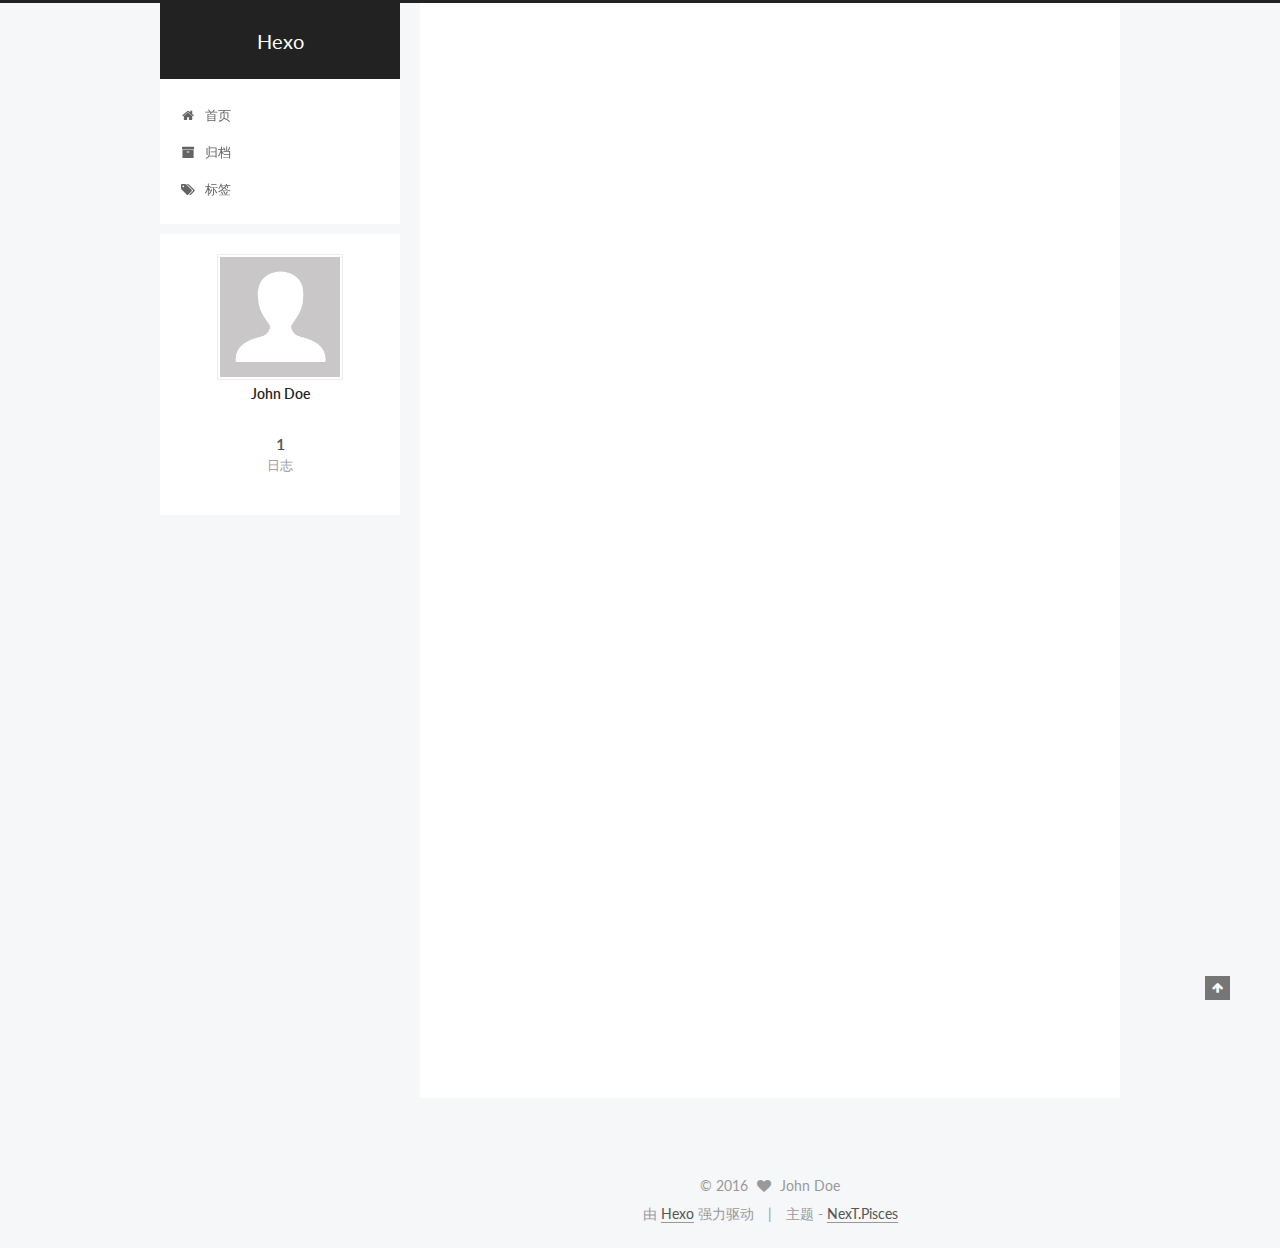
==== commit 32c31c1b: "Site updated: 2016-11-23 15:11:05" ====
--- a/index.html
+++ b/index.html
@@ -5,7 +5,7 @@
   
 
 
-<html class="theme-next muse use-motion" lang="">
+<html class="theme-next pisces use-motion" lang="zh-Hans">
 <head>
   <meta charset="UTF-8"/>
 <meta http-equiv="X-UA-Compatible" content="IE=edge" />
@@ -97,13 +97,13 @@
   var NexT = window.NexT || {};
   var CONFIG = {
     root: '/',
-    scheme: 'Muse',
+    scheme: 'Pisces',
     sidebar: {"position":"left","display":"post"},
     fancybox: true,
     motion: true,
     duoshuo: {
       userId: '0',
-      author: 'Author'
+      author: '博主'
     },
     algolia: {
       applicationID: '',
@@ -126,7 +126,7 @@
   <title> Hexo </title>
 </head>
 
-<body itemscope itemtype="http://schema.org/WebPage" lang="">
+<body itemscope itemtype="http://schema.org/WebPage" lang="zh-Hans">
 
   
 
@@ -183,7 +183,7 @@
             
               <i class="menu-item-icon fa fa-fw fa-home"></i> <br />
             
-            Startseite
+            首页
           </a>
         </li>
       
@@ -193,7 +193,7 @@
             
               <i class="menu-item-icon fa fa-fw fa-archive"></i> <br />
             
-            Archiv
+            归档
           </a>
         </li>
       
@@ -203,7 +203,7 @@
             
               <i class="menu-item-icon fa fa-fw fa-tags"></i> <br />
             
-            Tags
+            标签
           </a>
         </li>
       
@@ -275,7 +275,7 @@
               <span class="post-meta-item-icon">
                 <i class="fa fa-calendar-o"></i>
               </span>
-              <span class="post-meta-item-text">Veröffentlicht am</span>
+              <span class="post-meta-item-text">发表于</span>
               <time title="Post created" itemprop="dateCreated datePublished" datetime="2016-11-23T11:09:01+08:00">
                 2016-11-23
               </time>
@@ -394,7 +394,7 @@
           <div class="site-state-item site-state-posts">
             <a href="/archives">
               <span class="site-state-item-count">1</span>
-              <span class="site-state-item-name">Artikel</span>
+              <span class="site-state-item-name">日志</span>
             </a>
           </div>
 
@@ -445,13 +445,13 @@
 
 
 <div class="powered-by">
-  Erstellt mit  <a class="theme-link" href="https://hexo.io">Hexo</a>
+  由 <a class="theme-link" href="https://hexo.io">Hexo</a> 强力驱动
 </div>
 
 <div class="theme-info">
-  Theme -
+  主题 -
   <a class="theme-link" href="https://github.com/iissnan/hexo-theme-next">
-    NexT.Muse
+    NexT.Pisces
   </a>
 </div>
 
@@ -518,6 +518,13 @@
   
   
 
+
+  <script type="text/javascript" src="/js/src/affix.js?v=5.1.0"></script>
+
+  <script type="text/javascript" src="/js/src/schemes/pisces.js?v=5.1.0"></script>
+
+
+
   
 
   
--- a/css/main.css
+++ b/css/main.css
@@ -837,7 +837,7 @@
   font-size: 14px;
   color: #fff;
   background: #222;
-  border: 2px solid #222;
+  border: 2px solid #555;
   text-decoration: none;
   border-radius: 0;
   transition-property: background-color;
@@ -848,8 +848,8 @@
 .btn:hover,
 .post-more-link .btn:hover {
   border-color: #222;
-  color: #222;
-  background: #fff;
+  color: #fff;
+  background: #222;
 }
 .btn-bar {
   display: block;
@@ -954,7 +954,7 @@
   width: 25px;
   background: #222;
   font-size: 12px;
-  opacity: 1;
+  opacity: 0.6;
   color: #fff;
   cursor: pointer;
   text-align: center;
@@ -975,7 +975,7 @@
   }
 }
 .back-to-top.back-to-top-on {
-  bottom: 19px;
+  bottom: 40px;
 }
 .header {
   background: #fff;
@@ -1024,7 +1024,7 @@
 .site-subtitle {
   margin-top: 10px;
   font-size: 13px;
-  color: #999;
+  color: #ddd;
 }
 .use-motion .brand {
   opacity: 0;
@@ -1097,7 +1097,8 @@
   transition-timing-function: ease-in-out;
   transition-delay: 0s;
 }
-.menu .menu-item a:hover {
+.menu .menu-item a:hover,
+.menu-item-active a {
   border-bottom-color: #222;
 }
 .menu .menu-item .fa {
@@ -1424,10 +1425,10 @@
   margin-top: 50px;
 }
 .post-more-link .btn {
-  color: #fff;
+  color: #555;
   font-size: 14px;
-  background: #222;
-  border-radius: 0;
+  background: #fff;
+  border-radius: 2px;
   line-height: 2;
 }
 .posts-expand .post-tags {
@@ -1597,20 +1598,20 @@
   display: block;
   margin: 0 auto;
   padding: 2px;
-  max-width: 96px;
+  max-width: 120px;
   height: auto;
-  border: 2px solid #333;
+  border: 1px solid #eee;
 }
 .site-author-name {
-  margin: 5px 0 0;
+  margin: 0;
   text-align: center;
-  color: #f5f5f5;
-  font-weight: normal;
+  color: #222;
+  font-weight: 600;
 }
 .site-description {
-  margin-top: 5px;
+  margin-top: 0;
   text-align: center;
-  font-size: 14px;
+  font-size: 13px;
   color: #999;
 }
 .site-state {
@@ -1622,7 +1623,7 @@
 .site-state-item {
   display: inline-block;
   padding: 0 15px;
-  border-left: 1px solid #333;
+  border-left: 1px solid #eee;
 }
 .site-state-item:first-child {
   border-left: none;
@@ -1635,11 +1636,11 @@
   text-align: center;
   color: inherit;
   font-weight: 600;
-  font-size: 18px;
+  font-size: 16px;
 }
 .site-state-item-name {
   font-size: 13px;
-  color: inherit;
+  color: #999;
 }
 .feed-link {
   margin-top: 20px;
@@ -1681,7 +1682,7 @@
   width: 4px;
   height: 4px;
   border-radius: 50%;
-  background: #ffffd7;
+  background: #ff82e3;
 }
 .links-of-blogroll {
   font-size: 13px;
@@ -1710,7 +1711,7 @@
   color: #555;
 }
 .sidebar-nav li:hover {
-  color: #f5f5f5;
+  color: #fc6423;
 }
 .page-post-detail .sidebar-nav-toc {
   padding: 0 5px;
@@ -1719,11 +1720,11 @@
   margin-left: 10px;
 }
 .sidebar-nav .sidebar-nav-active {
-  color: #87daff;
-  border-bottom-color: #87daff;
+  color: #fc6423;
+  border-bottom-color: #fc6423;
 }
 .sidebar-nav .sidebar-nav-active:hover {
-  color: #87daff;
+  color: #fc6423;
 }
 .sidebar-panel {
   display: none;
@@ -1756,12 +1757,12 @@
   transition-timing-function: ease-in-out;
   transition-delay: 0s;
   transition-property: all;
-  color: #999;
-  border-bottom-color: #555;
+  color: #666;
+  border-bottom-color: #ccc;
 }
 .post-toc ol a:hover {
-  color: #ccc;
-  border-bottom-color: #ccc;
+  color: #000;
+  border-bottom-color: #000;
 }
 .post-toc .nav-item {
   overflow: hidden;
@@ -1782,14 +1783,14 @@
   display: block;
 }
 .post-toc .nav .active > a {
-  color: #87daff;
-  border-bottom-color: #87daff;
+  color: #fc6423;
+  border-bottom-color: #fc6423;
 }
 .post-toc .nav .active-current > a {
-  color: #87daff;
+  color: #fc6423;
 }
 .post-toc .nav .active-current > a:hover {
-  color: #87daff;
+  color: #fc6423;
 }
 .footer {
   font-size: 14px;
@@ -2174,6 +2175,28 @@
   top: 42%;
   color: #ccc;
 }
+.busuanzi-count:before {
+  content: " ";
+  float: left;
+  width: 260px;
+  min-height: 25px;
+}
+@media (min-width: 768px) and (max-width: 991px) {
+  .busuanzi-count {
+    width: auto;
+  }
+  .busuanzi-count:before {
+    display: none;
+  }
+}
+@media (max-width: 767px) {
+  .busuanzi-count {
+    width: auto;
+  }
+  .busuanzi-count:before {
+    display: none;
+  }
+}
 .site-uv,
 .site-pv,
 .page-pv {
@@ -2412,83 +2435,395 @@
   }
 }
 .page-post-detail .sidebar-toggle-line {
-  background: #87daff;
+  background: #fc6423;
 }
 .page-post-detail .comments {
   overflow: hidden;
 }
-@media (max-width: 767px) {
-  .header-inner,
-  .container .main-inner,
+body {
+  background: #f5f7f9;
+}
+@media (min-width: 992px) {
+  .full-image.full-image.full-image {
+    max-width: none;
+    width: 118%;
+    margin: 0 -9%;
+  }
+}
+.header {
+  position: relative;
+  margin: 0 auto;
+  width: 960px;
+}
+@media (min-width: 768px) and (max-width: 991px) {
+  .header {
+    width: auto;
+  }
+}
+@media (max-width: 767px) {
+  .header {
+    width: auto;
+  }
+}
+.header-inner {
+  position: absolute;
+  top: 0;
+  overflow: hidden;
+  padding: 0;
+  width: 240px;
+  background: #fff;
+}
+@media (min-width: 1600px) {
+  .container .header-inner {
+    width: 240px;
+  }
+}
+@media (min-width: 768px) and (max-width: 991px) {
+  .header-inner {
+    position: relative;
+    width: auto;
+  }
+}
+@media (max-width: 767px) {
+  .header-inner {
+    position: relative;
+    width: auto;
+  }
+}
+.main:before,
+.main:after {
+  content: " ";
+  display: table;
+}
+.main:after {
+  clear: both;
+}
+@media (min-width: 768px) and (max-width: 991px) {
+  .main {
+    padding-bottom: 100px;
+  }
+}
+@media (max-width: 767px) {
+  .main {
+    padding-bottom: 100px;
+  }
+}
+.container .main-inner {
+  width: 960px;
+}
+@media (min-width: 768px) and (max-width: 991px) {
+  .container .main-inner {
+    width: auto;
+  }
+}
+@media (max-width: 767px) {
+  .container .main-inner {
+    width: auto;
+  }
+}
+.content-wrap {
+  float: right;
+  box-sizing: border-box;
+  padding: 40px;
+  width: 700px;
+  background: #fff;
+  min-height: 700px;
+}
+@media (min-width: 768px) and (max-width: 991px) {
+  .content-wrap {
+    width: 100%;
+    padding: 20px;
+  }
+}
+@media (max-width: 767px) {
+  .content-wrap {
+    width: 100%;
+    padding: 20px;
+    min-height: auto;
+  }
+}
+.sidebar {
+  position: static;
+  float: left;
+  margin-top: 300px;
+  width: 240px;
+  background: #fff;
+  box-shadow: none;
+}
+@media (min-width: 768px) and (max-width: 991px) {
+  .sidebar {
+    display: none;
+  }
+}
+@media (max-width: 767px) {
+  .sidebar {
+    display: none;
+  }
+}
+.sidebar-toggle {
+  display: none;
+}
+.footer-inner {
+  width: 960px;
+}
+.footer-inner:before {
+  content: " ";
+  float: left;
+  width: 260px;
+  min-height: 50px;
+}
+@media (min-width: 768px) and (max-width: 991px) {
   .footer-inner {
     width: auto;
   }
-}
-embed {
+  .footer-inner:before {
+    display: none;
+  }
+}
+@media (max-width: 767px) {
+  .footer-inner {
+    width: auto;
+  }
+  .footer-inner:before {
+    display: none;
+  }
+}
+.sidebar-position-right .header-inner {
+  right: 0;
+}
+.sidebar-position-right .content-wrap {
+  float: left;
+}
+.sidebar-position-right .sidebar {
+  float: right;
+}
+.sidebar-position-right .footer-inner:before {
+  float: right;
+}
+.site-meta {
+  padding: 20px 0;
+  color: #fff;
+  background: #222;
+}
+@media (min-width: 768px) and (max-width: 991px) {
+  .site-meta {
+    box-shadow: 0 0 16px rgba(0,0,0,0.5);
+  }
+}
+@media (max-width: 767px) {
+  .site-meta {
+    box-shadow: 0 0 16px rgba(0,0,0,0.5);
+  }
+}
+.brand {
   display: block;
-  margin: 0px auto 25px auto;
-}
-.custom-logo .site-meta-headline {
-  text-align: center;
-}
-.custom-logo .brand {
+  padding: 0;
   background: none;
 }
-.custom-logo .site-title {
-  margin: 10px auto 0;
-  font-size: 24px;
-  color: #222;
-}
-.custom-logo .site-title a {
-  border: none;
-}
-.custom-logo-image {
-  margin: 0 auto;
-  padding: 5px;
-  max-width: 150px;
-  background: #fff;
-}
-@media (max-width: 767px) {
-  .site-nav {
-    position: absolute;
-    left: 0;
-    top: 52px;
-    margin: 0;
-    width: 100%;
-    padding: 0;
-    background: #fff;
-    border-bottom: 1px solid #ddd;
-    z-index: 1;
-  }
-}
-@media (max-width: 767px) {
-  .menu {
-    text-align: left;
-  }
-}
-@media (max-width: 767px) {
-  .menu .menu-item {
-    display: block;
-    margin: 0 10px;
-    vertical-align: top;
-  }
-}
-@media (max-width: 767px) {
-  .menu .menu-item br {
-    display: none;
-  }
-}
-@media (max-width: 767px) {
-  .menu .menu-item a {
-    padding: 5px 10px;
-  }
-}
-.menu .menu-item .fa {
-  margin-right: 0;
+.brand:hover {
+  color: #fff;
+}
+.site-subtitle {
+  margin: 0;
 }
 .site-search form {
   display: none;
 }
+.site-nav {
+  border-top: none;
+}
+@media (min-width: 768px) and (max-width: 991px) {
+  .site-nav {
+    display: none !important;
+  }
+}
+@media (min-width: 768px) and (max-width: 991px) {
+  .site-nav-on {
+    display: block !important;
+  }
+}
+.menu .menu-item {
+  display: block;
+  margin: 0;
+  list-style: none;
+}
+.menu .menu-item a {
+  position: relative;
+  box-sizing: border-box;
+  padding: 5px 20px;
+  text-align: left;
+  line-height: inherit;
+  transition-property: background-color;
+  transition-duration: 0.2s;
+  transition-timing-function: ease-in-out;
+  transition-delay: 0s;
+}
+.menu .menu-item a:hover,
+.menu-item-active a {
+  background: #f9f9f9;
+  border-bottom-color: #fff;
+}
+.menu .menu-item br {
+  display: none;
+}
+.menu-item-active a:after {
+  content: " ";
+  position: absolute;
+  top: 50%;
+  margin-top: -3px;
+  right: 15px;
+  width: 6px;
+  height: 6px;
+  border-radius: 50%;
+  background-color: #bbb;
+}
+.btn-bar {
+  background-color: #fff;
+}
+.site-nav-toggle {
+  top: 20px;
+  left: 20px;
+}
+@media (min-width: 768px) and (max-width: 991px) {
+  .site-nav-toggle {
+    display: block;
+  }
+}
+.use-motion .sidebar .motion-element {
+  opacity: 1;
+}
+.sidebar {
+  display: none;
+  right: auto;
+  bottom: auto;
+  -webkit-transform: none;
+}
+.sidebar-inner {
+  box-sizing: border-box;
+  width: 240px;
+  color: #555;
+  background: #fff;
+}
+.sidebar-inner.affix {
+  position: fixed;
+  top: 0;
+}
+.site-overview {
+  margin: 0 2px;
+  text-align: left;
+}
+.site-author:before,
+.site-author:after {
+  content: " ";
+  display: table;
+}
+.site-author:after {
+  clear: both;
+}
+.sidebar a {
+  color: #555;
+}
+.sidebar a:hover {
+  color: #222;
+}
+.links-of-author-item a:before {
+  display: none;
+}
+.links-of-author-item a {
+  border-bottom: none;
+  text-decoration: underline;
+}
+.feed-link {
+  border-top: 1px dotted #ccc;
+  border-bottom: 1px dotted #ccc;
+  text-align: center;
+}
+.feed-link a {
+  display: block;
+  color: #fc6423;
+  border: none;
+}
+.feed-link a:hover {
+  background: none;
+  color: #e34603;
+}
+.feed-link a:hover i {
+  color: #e34603;
+}
+.links-of-author:before,
+.links-of-author:after {
+  content: " ";
+  display: table;
+}
+.links-of-author:after {
+  clear: both;
+}
+.links-of-author-item {
+  float: left;
+  margin: 5px 0 0;
+  width: 50%;
+}
+.links-of-author-item a {
+  box-sizing: border-box;
+  display: inline-block;
+  margin-right: 0;
+  margin-bottom: 0;
+  padding: 0 5px;
+  overflow: hidden;
+  white-space: nowrap;
+  text-overflow: ellipsis;
+}
+.links-of-author-item a {
+  display: block;
+  text-decoration: none;
+}
+.links-of-author-item a:hover {
+  border-radius: 4px;
+  background: #eee;
+}
+.links-of-author-item .fa {
+  margin-right: 2px;
+  font-size: 16px;
+}
+.links-of-author-item .fa-globe {
+  font-size: 15px;
+}
+.links-of-blogroll {
+  margin-top: 20px;
+  padding: 3px 0 0;
+  border-top: 1px dotted #ccc;
+}
+.links-of-blogroll-title {
+  margin-top: 0;
+}
+.links-of-blogroll-item {
+  padding: 0;
+}
+.links-of-blogroll-inline:before,
+.links-of-blogroll-inline:after {
+  content: " ";
+  display: table;
+}
+.links-of-blogroll-inline:after {
+  clear: both;
+}
 .links-of-blogroll-inline .links-of-blogroll-item {
-  display: inline-block;
-}
+  float: left;
+  margin: 5px 0 0;
+  width: 50%;
+}
+.links-of-blogroll-inline .links-of-blogroll-item a {
+  box-sizing: border-box;
+  display: inline-block;
+  margin-right: 0;
+  margin-bottom: 0;
+  padding: 0 5px;
+  overflow: hidden;
+  white-space: nowrap;
+  text-overflow: ellipsis;
+}
+@media (max-width: 767px) {
+  .post-body {
+    text-align: justify;
+  }
+}
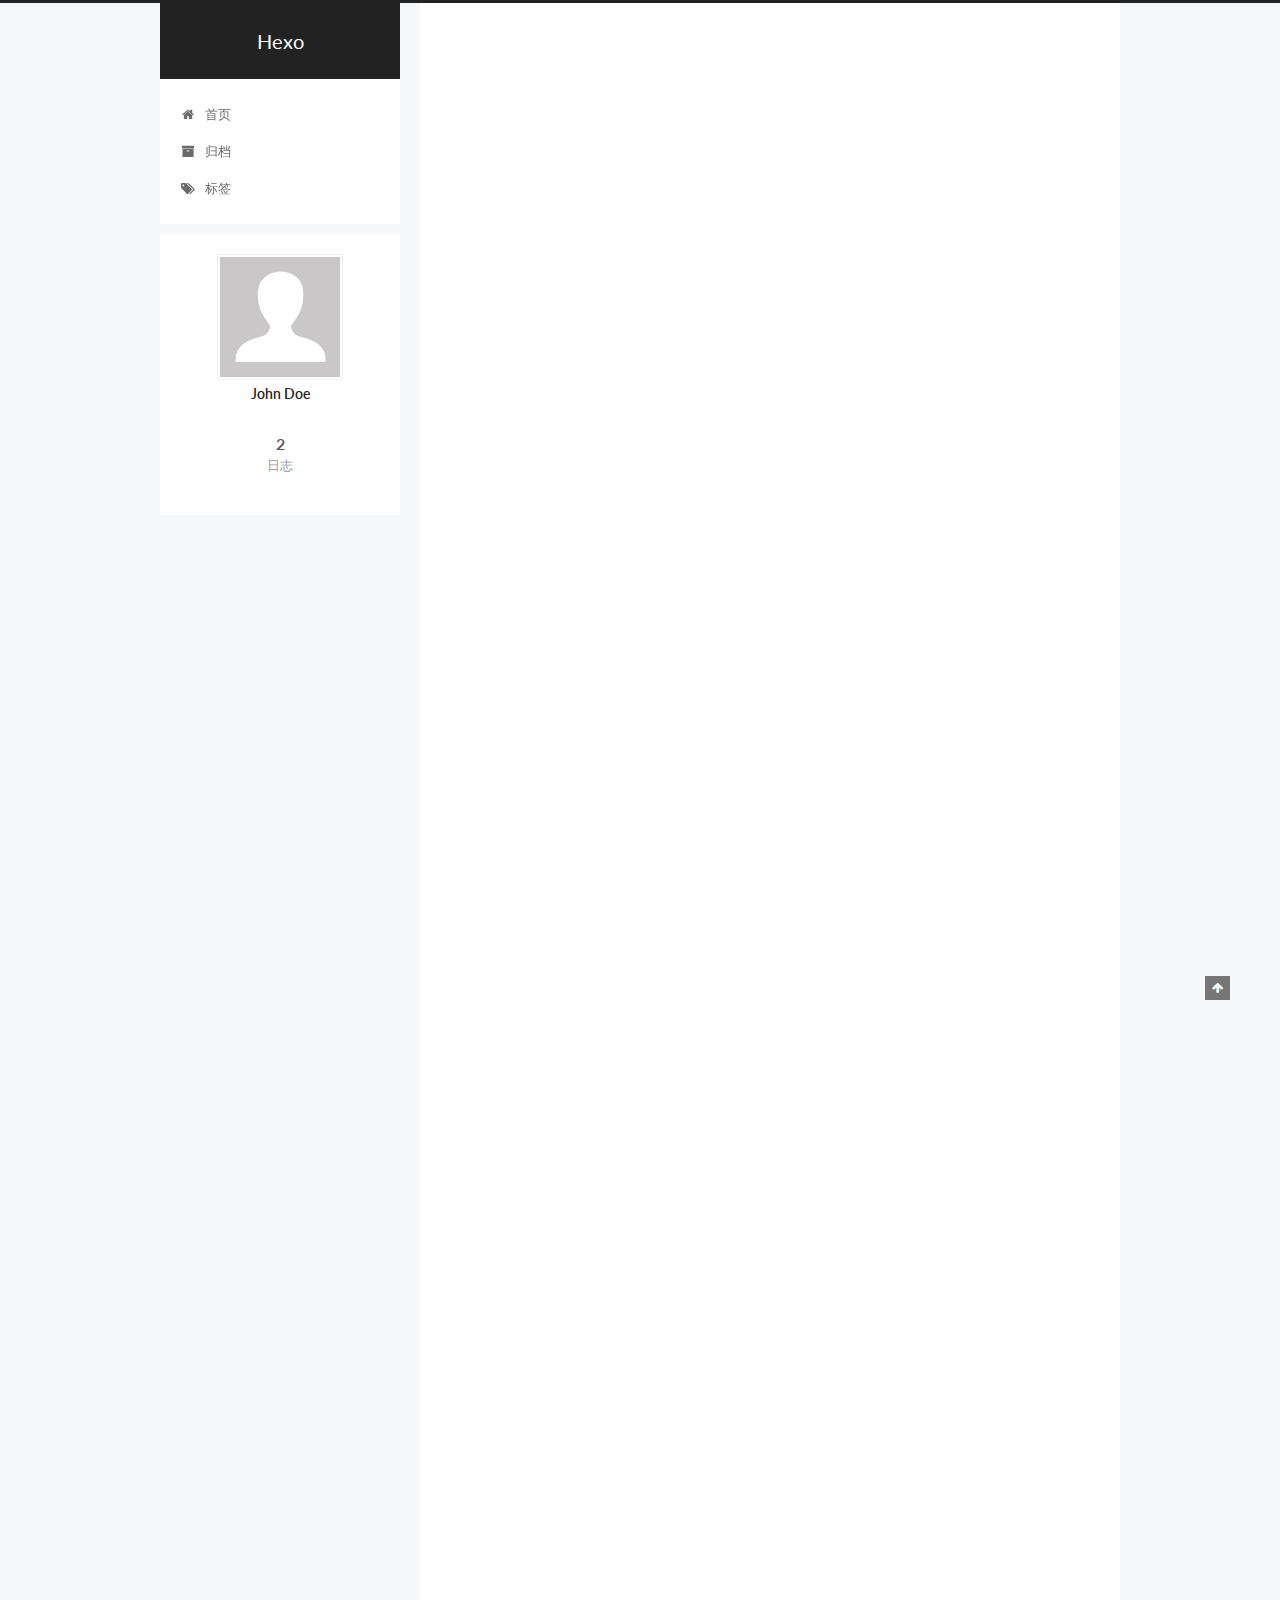
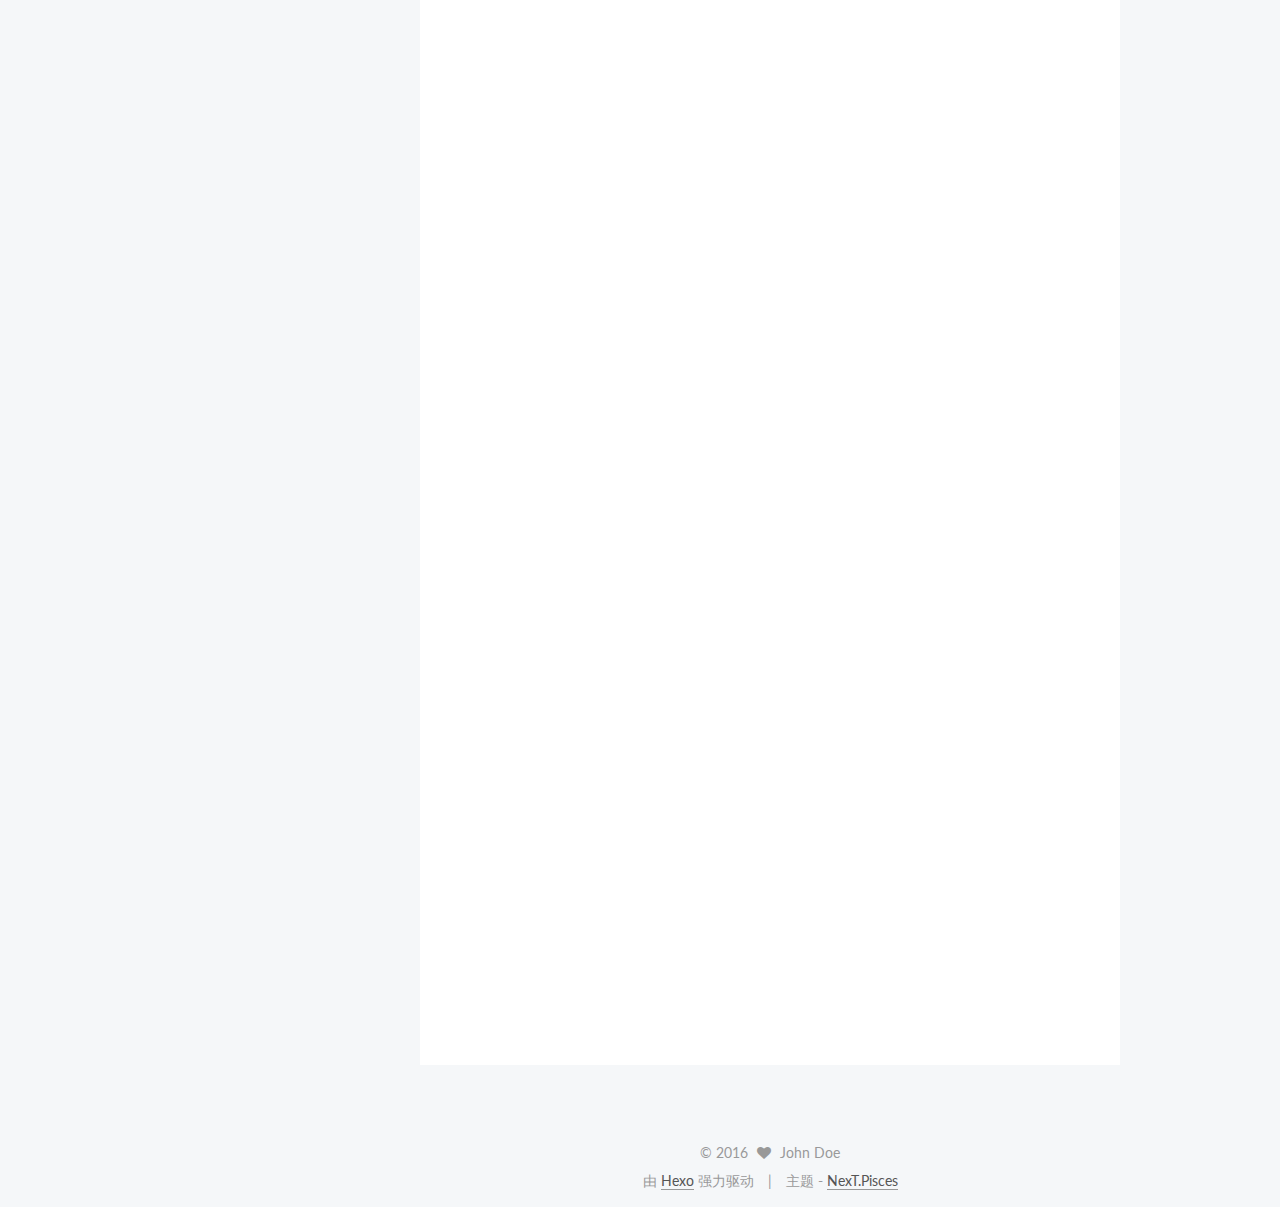
==== commit 85ab476b: "Site updated: 2016-11-23 15:19:44" ====
--- a/index.html
+++ b/index.html
@@ -236,6 +236,152 @@
   
 
   <article class="post post-type-normal " itemscope itemtype="http://schema.org/Article">
+  <link itemprop="mainEntityOfPage" href="https://xinfugzs.top/2016/11/23/mahua/">
+
+  <span style="display:none" itemprop="author" itemscope itemtype="http://schema.org/Person">
+    <meta itemprop="name" content="John Doe">
+    <meta itemprop="description" content="">
+    <meta itemprop="image" content="/images/avatar.gif">
+  </span>
+
+  <span style="display:none" itemprop="publisher" itemscope itemtype="http://schema.org/Organization">
+    <meta itemprop="name" content="Hexo">
+    <span style="display:none" itemprop="logo" itemscope itemtype="http://schema.org/ImageObject">
+      <img style="display:none;" itemprop="url image" alt="Hexo" src="">
+    </span>
+  </span>
+
+    
+      <header class="post-header">
+
+        
+        
+          <h1 class="post-title" itemprop="name headline">
+            
+            
+              
+                
+                <a class="post-title-link" href="/2016/11/23/mahua/" itemprop="url">
+                  MaHua
+                </a>
+              
+            
+          </h1>
+        
+
+        <div class="post-meta">
+          <span class="post-time">
+            
+              <span class="post-meta-item-icon">
+                <i class="fa fa-calendar-o"></i>
+              </span>
+              <span class="post-meta-item-text">发表于</span>
+              <time title="Post created" itemprop="dateCreated datePublished" datetime="2016-11-23T15:16:52+08:00">
+                2016-11-23
+              </time>
+            
+
+            
+
+            
+          </span>
+
+          
+
+          
+            
+          
+
+          
+
+          
+          
+
+          
+
+          
+
+        </div>
+      </header>
+    
+
+
+    <div class="post-body" itemprop="articleBody">
+
+      
+      
+
+      
+        
+          
+            <h2 id="MaHua是什么"><a href="#MaHua是什么" class="headerlink" title="MaHua是什么?"></a>MaHua是什么?</h2><p>一个在线编辑markdown文档的编辑器</p>
+<p>向Mac下优秀的markdown编辑器mou致敬</p>
+<h2 id="MaHua有哪些功能？"><a href="#MaHua有哪些功能？" class="headerlink" title="MaHua有哪些功能？"></a>MaHua有哪些功能？</h2><ul>
+<li>方便的<code>导入导出</code>功能<ul>
+<li>直接把一个markdown的文本文件拖放到当前这个页面就可以了</li>
+<li>导出为一个html格式的文件，样式一点也不会丢失</li>
+</ul>
+</li>
+<li>编辑和预览<code>同步滚动</code>，所见即所得（右上角设置）</li>
+<li><code>VIM快捷键</code>支持，方便vim党们快速的操作 （右上角设置）</li>
+<li>强大的<code>自定义CSS</code>功能，方便定制自己的展示</li>
+<li>有数量也有质量的<code>主题</code>,编辑器和预览区域</li>
+<li>完美兼容<code>Github</code>的markdown语法</li>
+<li>预览区域<code>代码高亮</code></li>
+<li>所有选项自动记忆</li>
+</ul>
+<h2 id="有问题反馈"><a href="#有问题反馈" class="headerlink" title="有问题反馈"></a>有问题反馈</h2><p>在使用中有任何问题，欢迎反馈给我，可以用以下联系方式跟我交流</p>
+<ul>
+<li>邮件(dev.hubo#gmail.com, 把#换成@)</li>
+<li>QQ: 287759234</li>
+<li>weibo: <a href="http://weibo.com/ihubo" target="_blank" rel="external">@草依山</a></li>
+<li>twitter: <a href="http://twitter.com/ihubo" target="_blank" rel="external">@ihubo</a></li>
+</ul>
+<h2 id="捐助开发者"><a href="#捐助开发者" class="headerlink" title="捐助开发者"></a>捐助开发者</h2><p>在兴趣的驱动下,写一个<code>免费</code>的东西，有欣喜，也还有汗水，希望你喜欢我的作品，同时也能支持一下。<br>当然，有钱捧个钱场（右上角的爱心标志，支持支付宝和PayPal捐助），没钱捧个人场，谢谢各位。</p>
+<h2 id="感激"><a href="#感激" class="headerlink" title="感激"></a>感激</h2><p>感谢以下的项目,排名不分先后</p>
+<ul>
+<li><a href="http://mouapp.com/" target="_blank" rel="external">mou</a> </li>
+<li><a href="http://ace.ajax.org/" target="_blank" rel="external">ace</a></li>
+<li><a href="http://jquery.com" target="_blank" rel="external">jquery</a></li>
+</ul>
+<h2 id="关于作者"><a href="#关于作者" class="headerlink" title="关于作者"></a>关于作者</h2><figure class="highlight javascript"><table><tr><td class="gutter"><pre><div class="line">1</div><div class="line">2</div><div class="line">3</div><div class="line">4</div></pre></td><td class="code"><pre><div class="line"><span class="keyword">var</span> ihubo = &#123;</div><div class="line">  <span class="attr">nickName</span>  : <span class="string">"草依山"</span>,</div><div class="line">  <span class="attr">site</span> : <span class="string">"http://jser.me"</span></div><div class="line">&#125;</div></pre></td></tr></table></figure>
+          
+        
+      
+    </div>
+
+    <div>
+      
+    </div>
+
+    <div>
+      
+    </div>
+
+
+    <footer class="post-footer">
+      
+
+      
+
+      
+      
+        <div class="post-eof"></div>
+      
+    </footer>
+  </article>
+
+
+    
+      
+
+  
+
+  
+  
+  
+
+  <article class="post post-type-normal " itemscope itemtype="http://schema.org/Article">
   <link itemprop="mainEntityOfPage" href="https://xinfugzs.top/2016/11/23/hello-world/">
 
   <span style="display:none" itemprop="author" itemscope itemtype="http://schema.org/Person">
@@ -393,7 +539,7 @@
         <nav class="site-state motion-element">
           <div class="site-state-item site-state-posts">
             <a href="/archives">
-              <span class="site-state-item-count">1</span>
+              <span class="site-state-item-count">2</span>
               <span class="site-state-item-name">日志</span>
             </a>
           </div>
--- a/css/main.css
+++ b/css/main.css
@@ -1682,7 +1682,7 @@
   width: 4px;
   height: 4px;
   border-radius: 50%;
-  background: #ff82e3;
+  background: #0dfafe;
 }
 .links-of-blogroll {
   font-size: 13px;
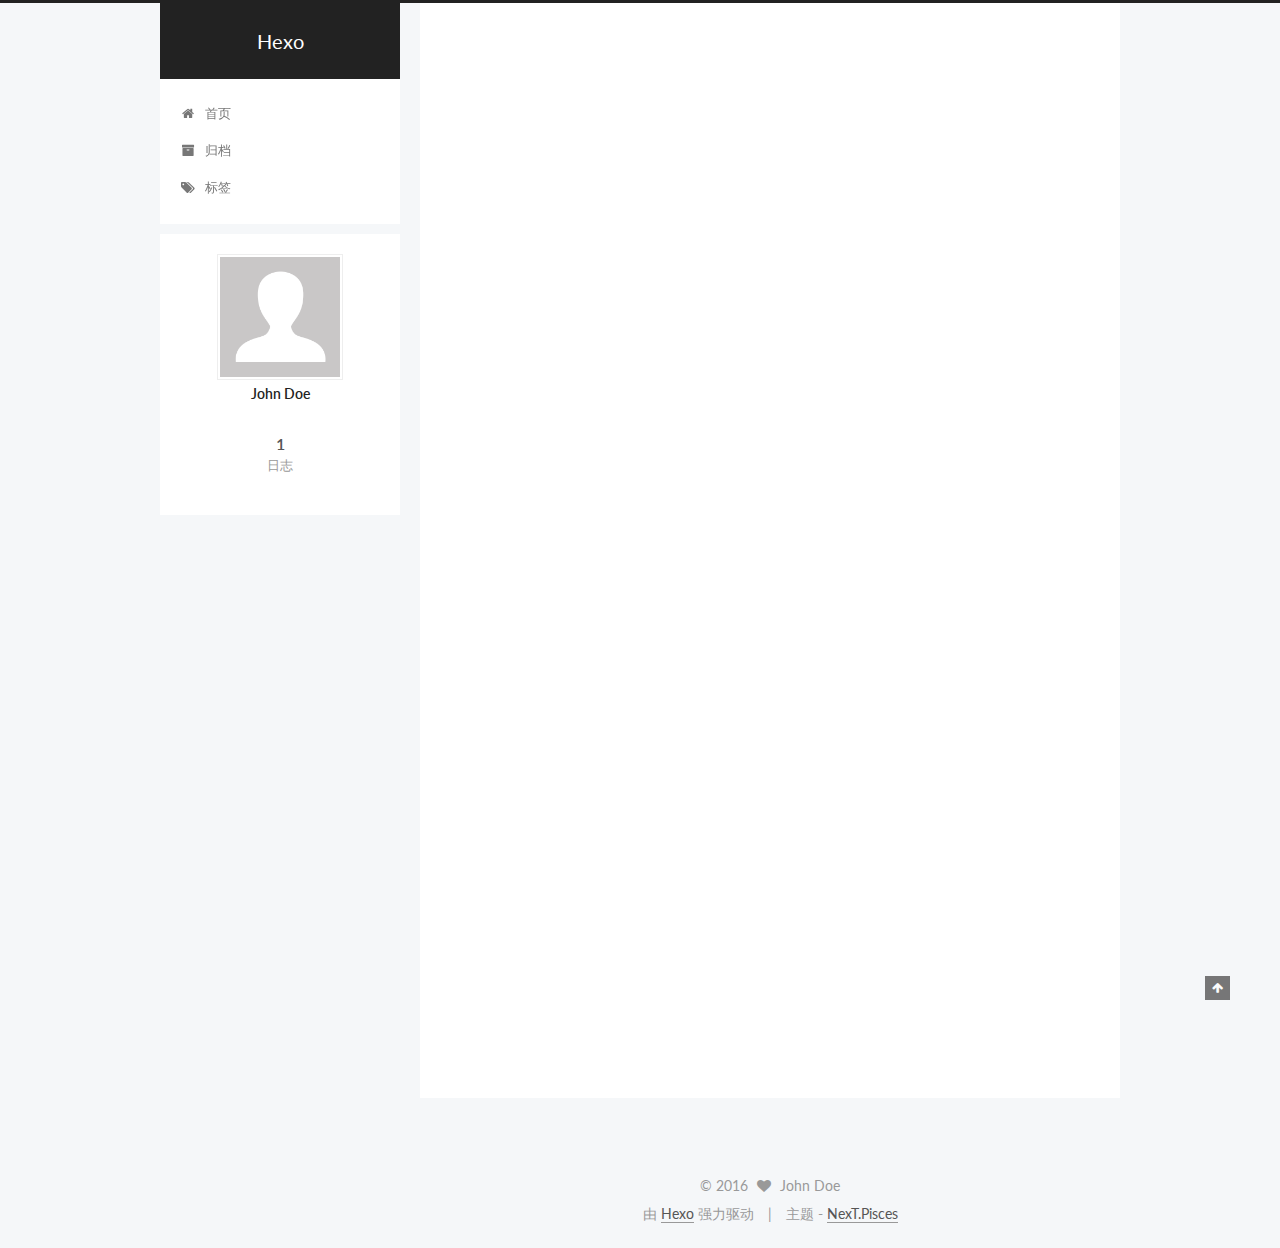
==== commit 10efca78: "Site updated: 2016-11-23 17:05:45" ====
--- a/index.html
+++ b/index.html
@@ -236,152 +236,6 @@
   
 
   <article class="post post-type-normal " itemscope itemtype="http://schema.org/Article">
-  <link itemprop="mainEntityOfPage" href="https://xinfugzs.top/2016/11/23/mahua/">
-
-  <span style="display:none" itemprop="author" itemscope itemtype="http://schema.org/Person">
-    <meta itemprop="name" content="John Doe">
-    <meta itemprop="description" content="">
-    <meta itemprop="image" content="/images/avatar.gif">
-  </span>
-
-  <span style="display:none" itemprop="publisher" itemscope itemtype="http://schema.org/Organization">
-    <meta itemprop="name" content="Hexo">
-    <span style="display:none" itemprop="logo" itemscope itemtype="http://schema.org/ImageObject">
-      <img style="display:none;" itemprop="url image" alt="Hexo" src="">
-    </span>
-  </span>
-
-    
-      <header class="post-header">
-
-        
-        
-          <h1 class="post-title" itemprop="name headline">
-            
-            
-              
-                
-                <a class="post-title-link" href="/2016/11/23/mahua/" itemprop="url">
-                  MaHua
-                </a>
-              
-            
-          </h1>
-        
-
-        <div class="post-meta">
-          <span class="post-time">
-            
-              <span class="post-meta-item-icon">
-                <i class="fa fa-calendar-o"></i>
-              </span>
-              <span class="post-meta-item-text">发表于</span>
-              <time title="Post created" itemprop="dateCreated datePublished" datetime="2016-11-23T15:16:52+08:00">
-                2016-11-23
-              </time>
-            
-
-            
-
-            
-          </span>
-
-          
-
-          
-            
-          
-
-          
-
-          
-          
-
-          
-
-          
-
-        </div>
-      </header>
-    
-
-
-    <div class="post-body" itemprop="articleBody">
-
-      
-      
-
-      
-        
-          
-            <h2 id="MaHua是什么"><a href="#MaHua是什么" class="headerlink" title="MaHua是什么?"></a>MaHua是什么?</h2><p>一个在线编辑markdown文档的编辑器</p>
-<p>向Mac下优秀的markdown编辑器mou致敬</p>
-<h2 id="MaHua有哪些功能？"><a href="#MaHua有哪些功能？" class="headerlink" title="MaHua有哪些功能？"></a>MaHua有哪些功能？</h2><ul>
-<li>方便的<code>导入导出</code>功能<ul>
-<li>直接把一个markdown的文本文件拖放到当前这个页面就可以了</li>
-<li>导出为一个html格式的文件，样式一点也不会丢失</li>
-</ul>
-</li>
-<li>编辑和预览<code>同步滚动</code>，所见即所得（右上角设置）</li>
-<li><code>VIM快捷键</code>支持，方便vim党们快速的操作 （右上角设置）</li>
-<li>强大的<code>自定义CSS</code>功能，方便定制自己的展示</li>
-<li>有数量也有质量的<code>主题</code>,编辑器和预览区域</li>
-<li>完美兼容<code>Github</code>的markdown语法</li>
-<li>预览区域<code>代码高亮</code></li>
-<li>所有选项自动记忆</li>
-</ul>
-<h2 id="有问题反馈"><a href="#有问题反馈" class="headerlink" title="有问题反馈"></a>有问题反馈</h2><p>在使用中有任何问题，欢迎反馈给我，可以用以下联系方式跟我交流</p>
-<ul>
-<li>邮件(dev.hubo#gmail.com, 把#换成@)</li>
-<li>QQ: 287759234</li>
-<li>weibo: <a href="http://weibo.com/ihubo" target="_blank" rel="external">@草依山</a></li>
-<li>twitter: <a href="http://twitter.com/ihubo" target="_blank" rel="external">@ihubo</a></li>
-</ul>
-<h2 id="捐助开发者"><a href="#捐助开发者" class="headerlink" title="捐助开发者"></a>捐助开发者</h2><p>在兴趣的驱动下,写一个<code>免费</code>的东西，有欣喜，也还有汗水，希望你喜欢我的作品，同时也能支持一下。<br>当然，有钱捧个钱场（右上角的爱心标志，支持支付宝和PayPal捐助），没钱捧个人场，谢谢各位。</p>
-<h2 id="感激"><a href="#感激" class="headerlink" title="感激"></a>感激</h2><p>感谢以下的项目,排名不分先后</p>
-<ul>
-<li><a href="http://mouapp.com/" target="_blank" rel="external">mou</a> </li>
-<li><a href="http://ace.ajax.org/" target="_blank" rel="external">ace</a></li>
-<li><a href="http://jquery.com" target="_blank" rel="external">jquery</a></li>
-</ul>
-<h2 id="关于作者"><a href="#关于作者" class="headerlink" title="关于作者"></a>关于作者</h2><figure class="highlight javascript"><table><tr><td class="gutter"><pre><div class="line">1</div><div class="line">2</div><div class="line">3</div><div class="line">4</div></pre></td><td class="code"><pre><div class="line"><span class="keyword">var</span> ihubo = &#123;</div><div class="line">  <span class="attr">nickName</span>  : <span class="string">"草依山"</span>,</div><div class="line">  <span class="attr">site</span> : <span class="string">"http://jser.me"</span></div><div class="line">&#125;</div></pre></td></tr></table></figure>
-          
-        
-      
-    </div>
-
-    <div>
-      
-    </div>
-
-    <div>
-      
-    </div>
-
-
-    <footer class="post-footer">
-      
-
-      
-
-      
-      
-        <div class="post-eof"></div>
-      
-    </footer>
-  </article>
-
-
-    
-      
-
-  
-
-  
-  
-  
-
-  <article class="post post-type-normal " itemscope itemtype="http://schema.org/Article">
   <link itemprop="mainEntityOfPage" href="https://xinfugzs.top/2016/11/23/hello-world/">
 
   <span style="display:none" itemprop="author" itemscope itemtype="http://schema.org/Person">
@@ -539,7 +393,7 @@
         <nav class="site-state motion-element">
           <div class="site-state-item site-state-posts">
             <a href="/archives">
-              <span class="site-state-item-count">2</span>
+              <span class="site-state-item-count">1</span>
               <span class="site-state-item-name">日志</span>
             </a>
           </div>
--- a/css/main.css
+++ b/css/main.css
@@ -1682,7 +1682,7 @@
   width: 4px;
   height: 4px;
   border-radius: 50%;
-  background: #0dfafe;
+  background: #4599ff;
 }
 .links-of-blogroll {
   font-size: 13px;
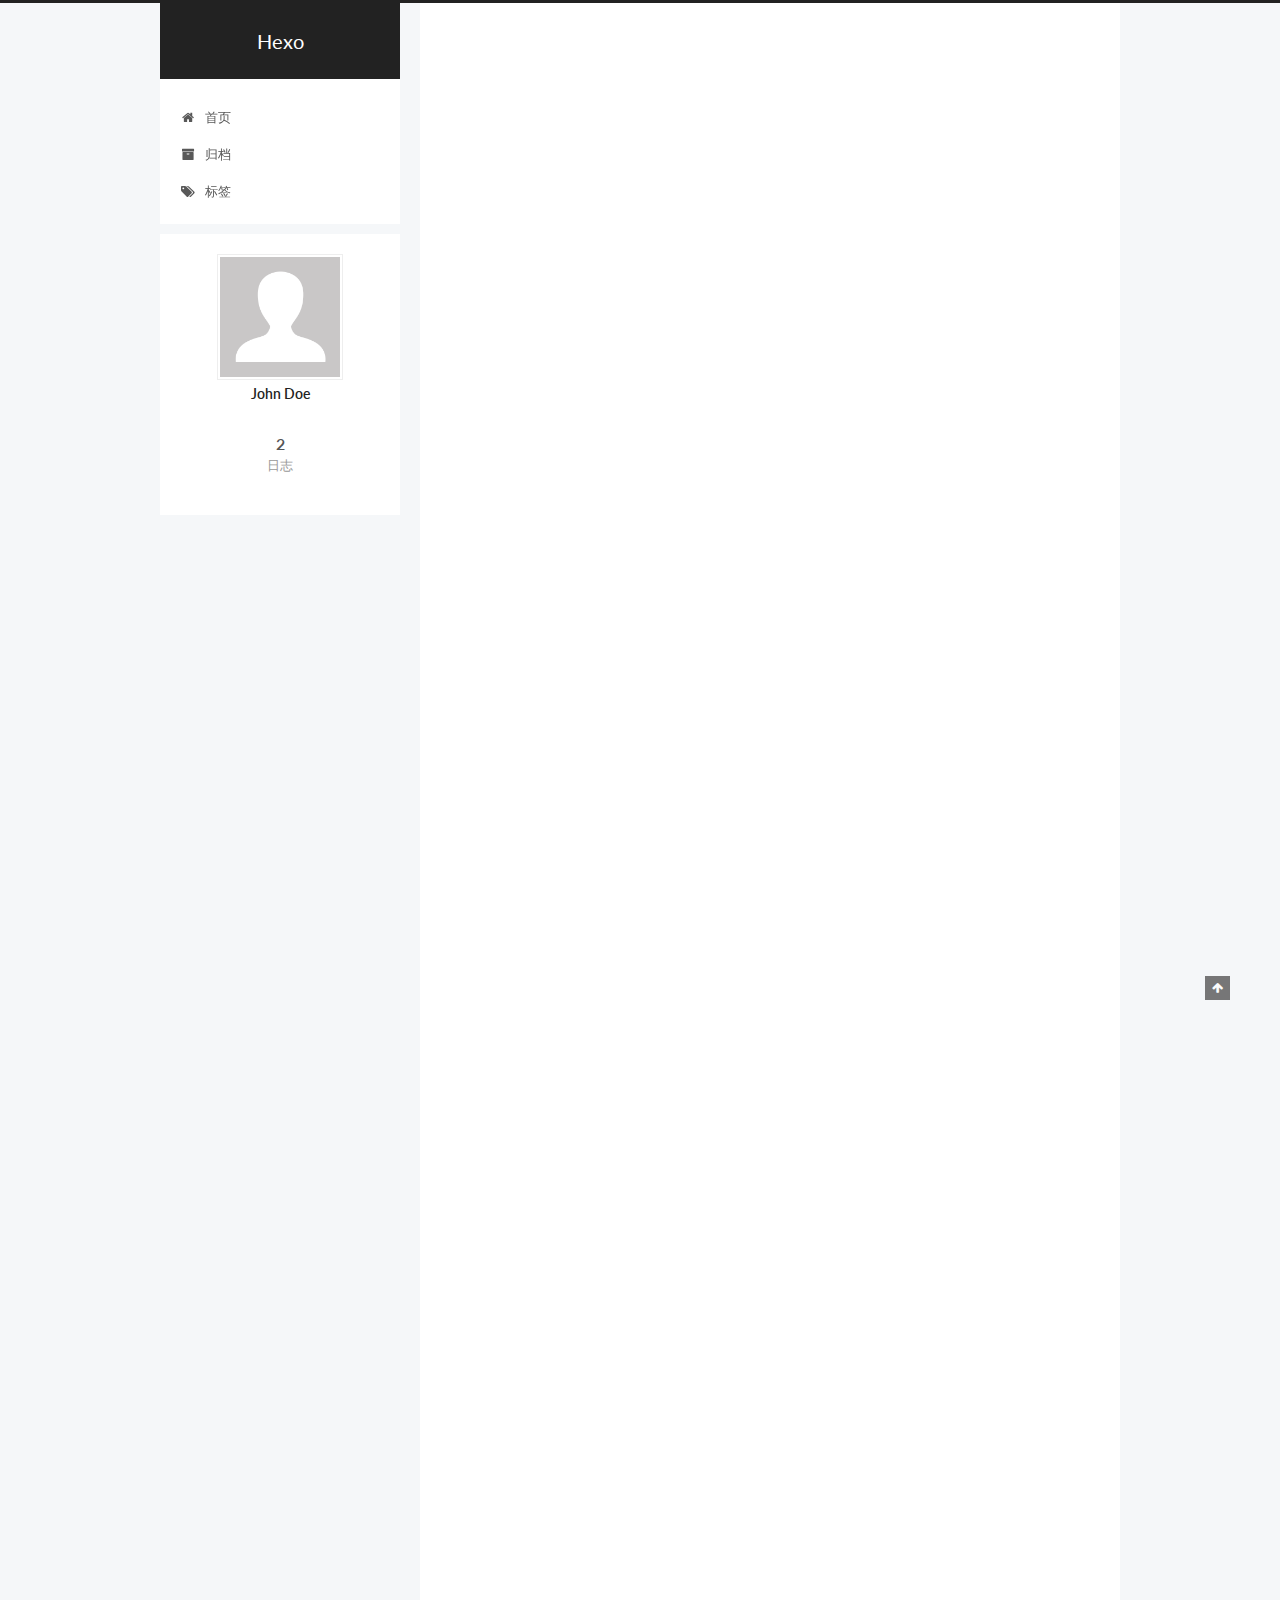
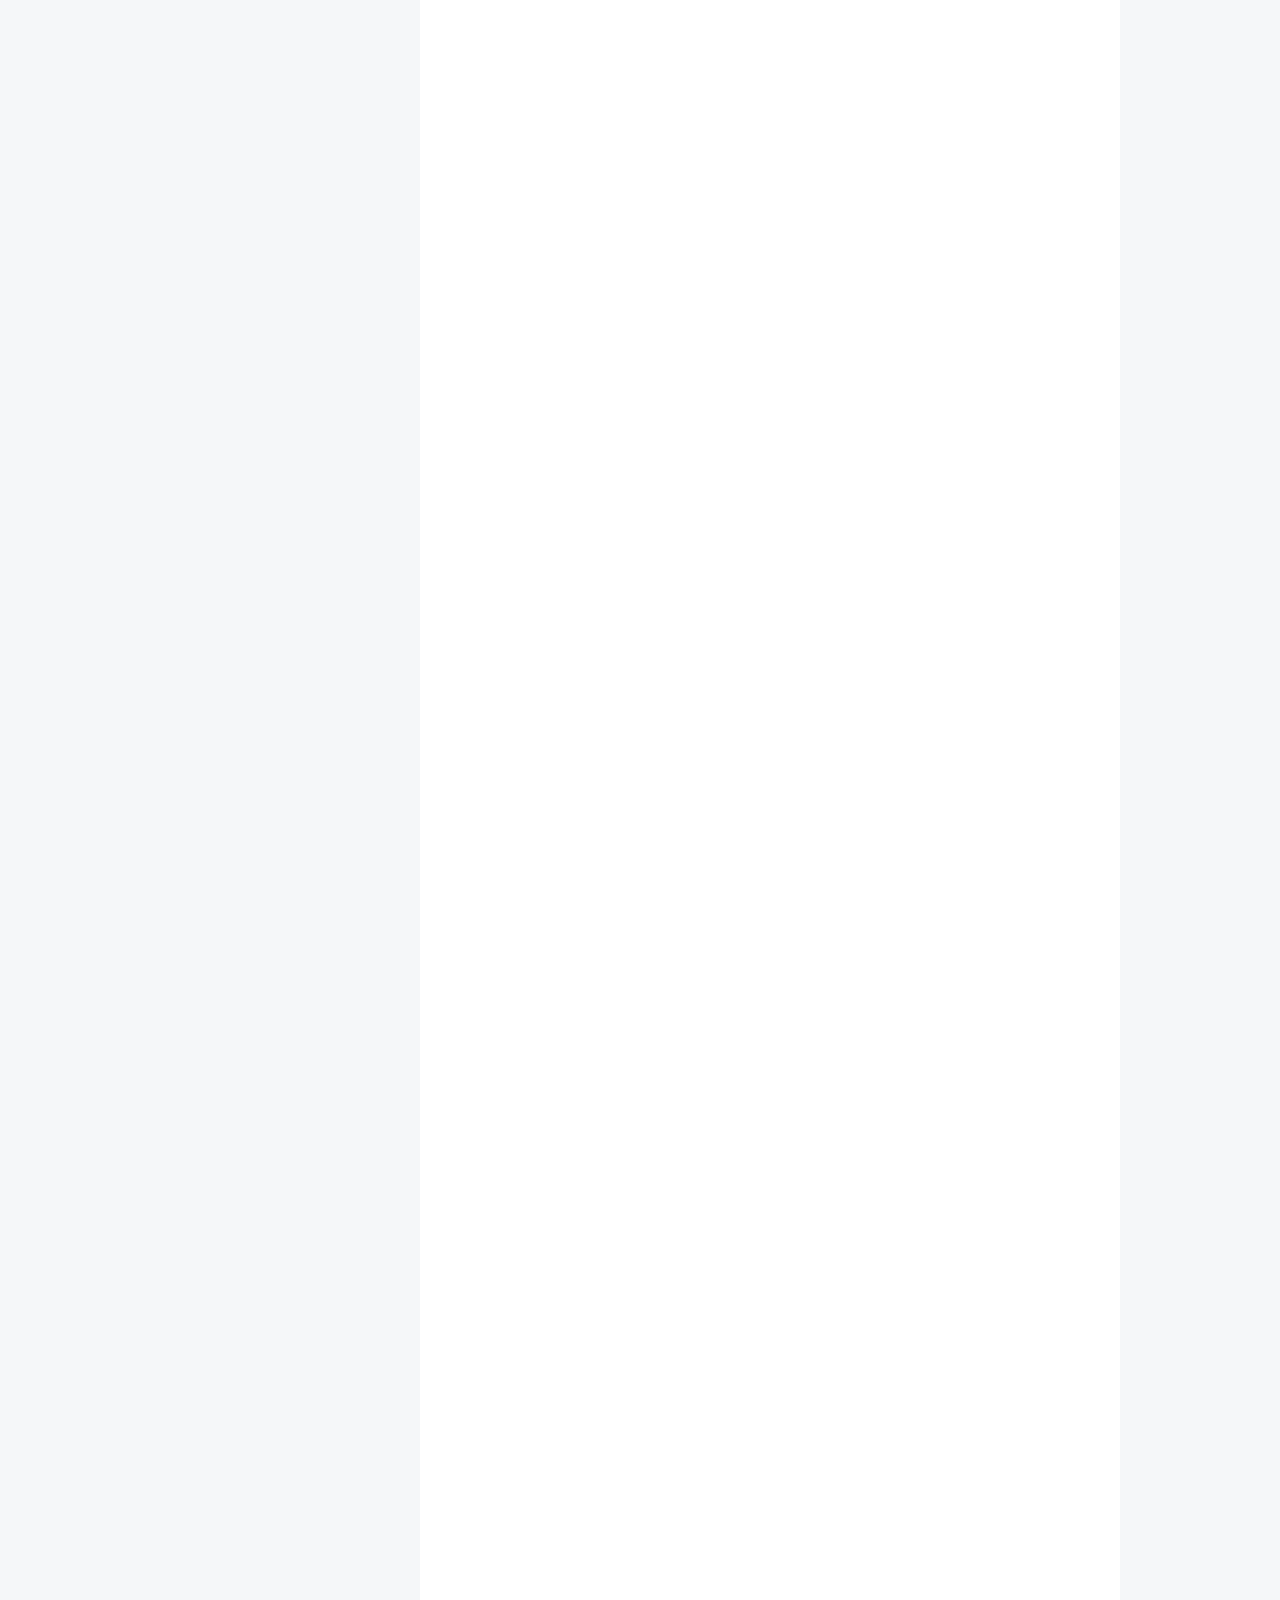
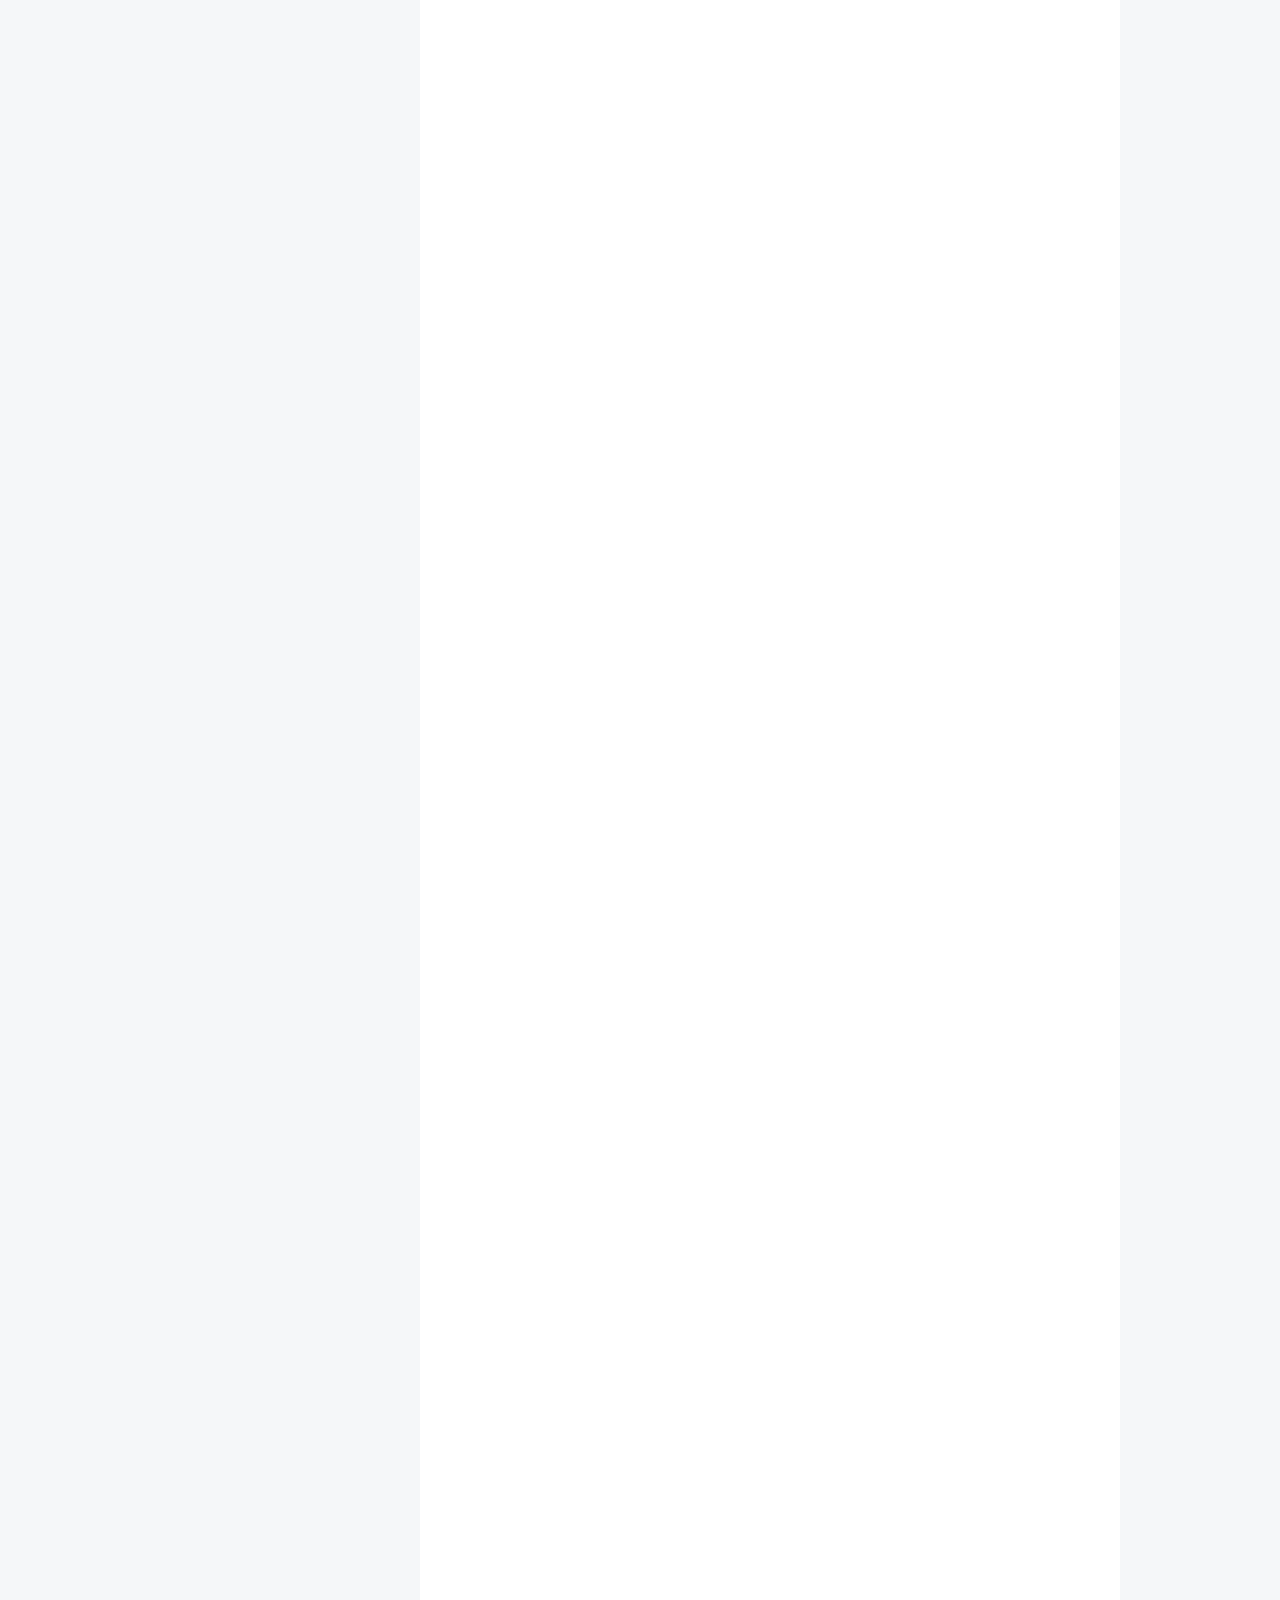
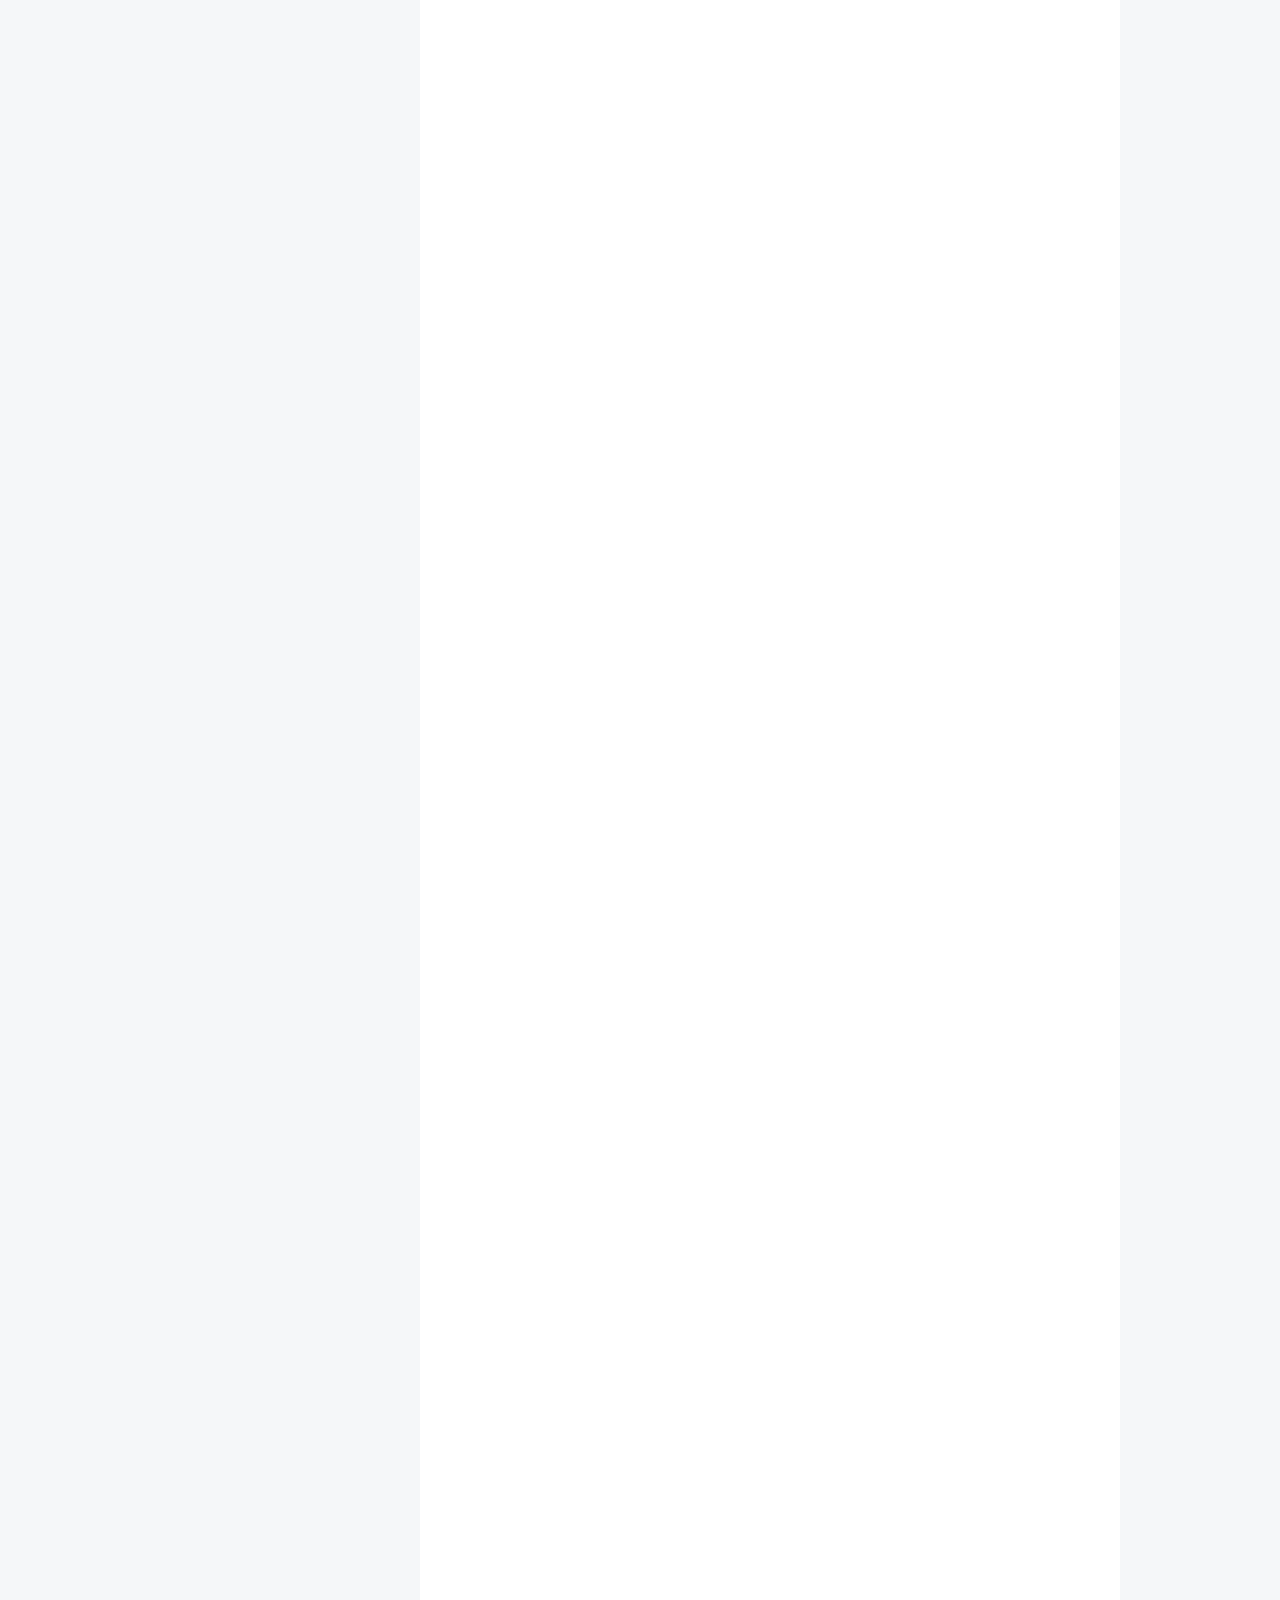
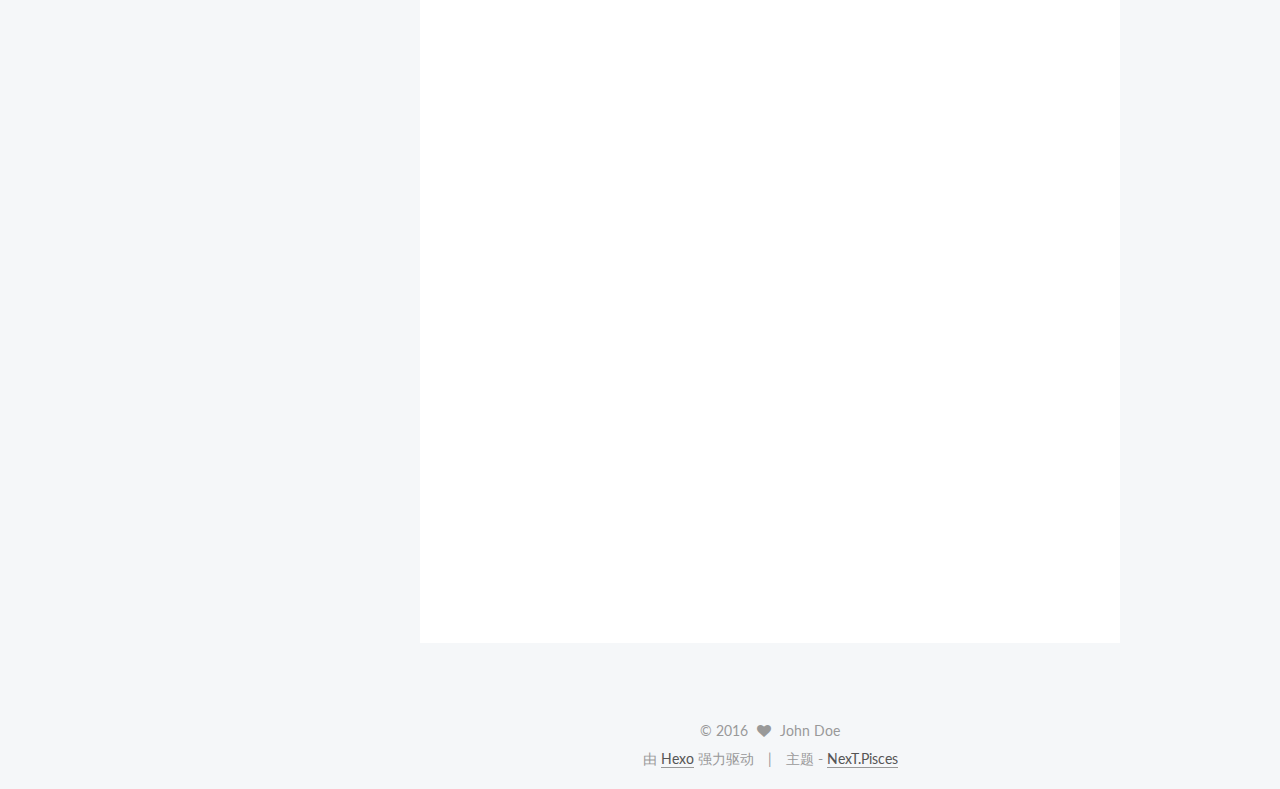
==== commit 2f44d813: "Site updated: 2016-11-24 09:10:51" ====
--- a/index.html
+++ b/index.html
@@ -236,6 +236,207 @@
   
 
   <article class="post post-type-normal " itemscope itemtype="http://schema.org/Article">
+  <link itemprop="mainEntityOfPage" href="https://xinfugzs.top/2016/11/24/ck/">
+
+  <span style="display:none" itemprop="author" itemscope itemtype="http://schema.org/Person">
+    <meta itemprop="name" content="John Doe">
+    <meta itemprop="description" content="">
+    <meta itemprop="image" content="/images/avatar.gif">
+  </span>
+
+  <span style="display:none" itemprop="publisher" itemscope itemtype="http://schema.org/Organization">
+    <meta itemprop="name" content="Hexo">
+    <span style="display:none" itemprop="logo" itemscope itemtype="http://schema.org/ImageObject">
+      <img style="display:none;" itemprop="url image" alt="Hexo" src="">
+    </span>
+  </span>
+
+    
+      <header class="post-header">
+
+        
+        
+          <h1 class="post-title" itemprop="name headline">
+            
+            
+              
+                
+                <a class="post-title-link" href="/2016/11/24/ck/" itemprop="url">
+                  未命名
+                </a>
+              
+            
+          </h1>
+        
+
+        <div class="post-meta">
+          <span class="post-time">
+            
+              <span class="post-meta-item-icon">
+                <i class="fa fa-calendar-o"></i>
+              </span>
+              <span class="post-meta-item-text">发表于</span>
+              <time title="Post created" itemprop="dateCreated datePublished" datetime="2016-11-24T09:07:28+08:00">
+                2016-11-24
+              </time>
+            
+
+            
+
+            
+          </span>
+
+          
+
+          
+            
+          
+
+          
+
+          
+          
+
+          
+
+          
+
+        </div>
+      </header>
+    
+
+
+    <div class="post-body" itemprop="articleBody">
+
+      
+      
+
+      
+        
+          
+            <hr>
+<h2 id="title-欢迎使用-Cmd-Markdown-编辑阅读器"><a href="#title-欢迎使用-Cmd-Markdown-编辑阅读器" class="headerlink" title="title:欢迎使用 Cmd Markdown 编辑阅读器"></a>title:欢迎使用 Cmd Markdown 编辑阅读器</h2><hr>
+<p>我们理解您需要更便捷更高效的工具记录思想，整理笔记、知识，并将其中承载的价值传播给他人，<strong>Cmd Markdown</strong> 是我们给出的答案 —— 我们为记录思想和分享知识提供更专业的工具。 您可以使用 Cmd Markdown：</p>
+<blockquote>
+<ul>
+<li>整理知识，学习笔记</li>
+<li>发布日记，杂文，所见所想</li>
+<li>撰写发布技术文稿（代码支持）</li>
+<li>撰写发布学术论文（LaTeX 公式支持）</li>
+</ul>
+</blockquote>
+<p><img src="https://www.zybuluo.com/static/img/logo.png" alt="cmd-markdown-logo"></p>
+<p>除了您现在看到的这个 Cmd Markdown 在线版本，您还可以前往以下网址下载：</p>
+<h3 id="Windows-Mac-Linux-全平台客户端"><a href="#Windows-Mac-Linux-全平台客户端" class="headerlink" title="Windows/Mac/Linux 全平台客户端"></a><a href="https://www.zybuluo.com/cmd/" target="_blank" rel="external">Windows/Mac/Linux 全平台客户端</a></h3><blockquote>
+<p>请保留此份 Cmd Markdown 的欢迎稿兼使用说明，如需撰写新稿件，点击顶部工具栏右侧的 <i class="icon-file"></i> <strong>新文稿</strong> 或者使用快捷键 <code>Ctrl+Alt+N</code>。</p>
+</blockquote>
+<hr>
+<h2 id="什么是-Markdown"><a href="#什么是-Markdown" class="headerlink" title="什么是 Markdown"></a>什么是 Markdown</h2><p>Markdown 是一种方便记忆、书写的纯文本标记语言，用户可以使用这些标记符号以最小的输入代价生成极富表现力的文档：譬如您正在阅读的这份文档。它使用简单的符号标记不同的标题，分割不同的段落，<strong>粗体</strong> 或者 <em>斜体</em> 某些文字，更棒的是，它还可以</p>
+<h3 id="1-制作一份待办事宜-Todo-列表"><a href="#1-制作一份待办事宜-Todo-列表" class="headerlink" title="1. 制作一份待办事宜 Todo 列表"></a>1. 制作一份待办事宜 <a href="https://www.zybuluo.com/mdeditor?url=https://www.zybuluo.com/static/editor/md-help.markdown#13-待办事宜-todo-列表" target="_blank" rel="external">Todo 列表</a></h3><ul>
+<li>[ ] 支持以 PDF 格式导出文稿</li>
+<li>[ ] 改进 Cmd 渲染算法，使用局部渲染技术提高渲染效率</li>
+<li>[x] 新增 Todo 列表功能</li>
+<li>[x] 修复 LaTex 公式渲染问题</li>
+<li>[x] 新增 LaTex 公式编号功能</li>
+</ul>
+<h3 id="2-书写一个质能守恒公式-LaTeX"><a href="#2-书写一个质能守恒公式-LaTeX" class="headerlink" title="2. 书写一个质能守恒公式[^LaTeX]"></a>2. 书写一个质能守恒公式[^LaTeX]</h3><p>$$E=mc^2$$</p>
+<h3 id="3-高亮一段代码-code"><a href="#3-高亮一段代码-code" class="headerlink" title="3. 高亮一段代码[^code]"></a>3. 高亮一段代码[^code]</h3><figure class="highlight python"><table><tr><td class="gutter"><pre><div class="line">1</div><div class="line">2</div><div class="line">3</div><div class="line">4</div><div class="line">5</div><div class="line">6</div><div class="line">7</div></pre></td><td class="code"><pre><div class="line"><span class="meta">@requires_authorization</span></div><div class="line"><span class="class"><span class="keyword">class</span> <span class="title">SomeClass</span>:</span></div><div class="line">    <span class="keyword">pass</span></div><div class="line"></div><div class="line"><span class="keyword">if</span> __name__ == <span class="string">'__main__'</span>:</div><div class="line">    <span class="comment"># A comment</span></div><div class="line">    <span class="keyword">print</span> <span class="string">'hello world'</span></div></pre></td></tr></table></figure>
+<h3 id="4-高效绘制-流程图"><a href="#4-高效绘制-流程图" class="headerlink" title="4. 高效绘制 流程图"></a>4. 高效绘制 <a href="https://www.zybuluo.com/mdeditor?url=https://www.zybuluo.com/static/editor/md-help.markdown#7-流程图" target="_blank" rel="external">流程图</a></h3><figure class="highlight plain"><table><tr><td class="gutter"><pre><div class="line">1</div><div class="line">2</div><div class="line">3</div><div class="line">4</div><div class="line">5</div><div class="line">6</div><div class="line">7</div><div class="line">8</div></pre></td><td class="code"><pre><div class="line">st=&gt;start: Start</div><div class="line">op=&gt;operation: Your Operation</div><div class="line">cond=&gt;condition: Yes or No?</div><div class="line">e=&gt;end</div><div class="line"></div><div class="line">st-&gt;op-&gt;cond</div><div class="line">cond(yes)-&gt;e</div><div class="line">cond(no)-&gt;op</div></pre></td></tr></table></figure>
+<h3 id="5-高效绘制-序列图"><a href="#5-高效绘制-序列图" class="headerlink" title="5. 高效绘制 序列图"></a>5. 高效绘制 <a href="https://www.zybuluo.com/mdeditor?url=https://www.zybuluo.com/static/editor/md-help.markdown#8-序列图" target="_blank" rel="external">序列图</a></h3><figure class="highlight plain"><table><tr><td class="gutter"><pre><div class="line">1</div><div class="line">2</div><div class="line">3</div></pre></td><td class="code"><pre><div class="line">Alice-&gt;Bob: Hello Bob, how are you?</div><div class="line">Note right of Bob: Bob thinks</div><div class="line">Bob--&gt;Alice: I am good thanks!</div></pre></td></tr></table></figure>
+<h3 id="6-高效绘制-甘特图"><a href="#6-高效绘制-甘特图" class="headerlink" title="6. 高效绘制 甘特图"></a>6. 高效绘制 <a href="https://www.zybuluo.com/mdeditor?url=https://www.zybuluo.com/static/editor/md-help.markdown#9-甘特图" target="_blank" rel="external">甘特图</a></h3><figure class="highlight plain"><table><tr><td class="gutter"><pre><div class="line">1</div><div class="line">2</div><div class="line">3</div><div class="line">4</div><div class="line">5</div><div class="line">6</div><div class="line">7</div><div class="line">8</div><div class="line">9</div><div class="line">10</div><div class="line">11</div><div class="line">12</div><div class="line">13</div></pre></td><td class="code"><pre><div class="line">title 项目开发流程</div><div class="line">section 项目确定</div><div class="line">    需求分析       :a1, 2016-06-22, 3d</div><div class="line">    可行性报告     :after a1, 5d</div><div class="line">    概念验证       : 5d</div><div class="line">section 项目实施</div><div class="line">    概要设计      :2016-07-05  , 5d</div><div class="line">    详细设计      :2016-07-08, 10d</div><div class="line">    编码          :2016-07-15, 10d</div><div class="line">    测试          :2016-07-22, 5d</div><div class="line">section 发布验收</div><div class="line">    发布: 2d</div><div class="line">    验收: 3d</div></pre></td></tr></table></figure>
+<h3 id="7-绘制表格"><a href="#7-绘制表格" class="headerlink" title="7. 绘制表格"></a>7. 绘制表格</h3><table>
+<thead>
+<tr>
+<th>项目</th>
+<th style="text-align:right">价格</th>
+<th style="text-align:center">数量</th>
+</tr>
+</thead>
+<tbody>
+<tr>
+<td>计算机</td>
+<td style="text-align:right">\$1600</td>
+<td style="text-align:center">5</td>
+</tr>
+<tr>
+<td>手机</td>
+<td style="text-align:right">\$12</td>
+<td style="text-align:center">12</td>
+</tr>
+<tr>
+<td>管线</td>
+<td style="text-align:right">\$1</td>
+<td style="text-align:center">234</td>
+</tr>
+</tbody>
+</table>
+<h3 id="8-更详细语法说明"><a href="#8-更详细语法说明" class="headerlink" title="8. 更详细语法说明"></a>8. 更详细语法说明</h3><p>想要查看更详细的语法说明，可以参考我们准备的 <a href="https://www.zybuluo.com/mdeditor?url=https://www.zybuluo.com/static/editor/md-help.markdown" target="_blank" rel="external">Cmd Markdown 简明语法手册</a>，进阶用户可以参考 <a href="https://www.zybuluo.com/mdeditor?url=https://www.zybuluo.com/static/editor/md-help.markdown#cmd-markdown-高阶语法手册" target="_blank" rel="external">Cmd Markdown 高阶语法手册</a> 了解更多高级功能。</p>
+<p>总而言之，不同于其它 <em>所见即所得</em> 的编辑器：你只需使用键盘专注于书写文本内容，就可以生成印刷级的排版格式，省却在键盘和工具栏之间来回切换，调整内容和格式的麻烦。<strong>Markdown 在流畅的书写和印刷级的阅读体验之间找到了平衡。</strong> 目前它已经成为世界上最大的技术分享网站 GitHub 和 技术问答网站 StackOverFlow 的御用书写格式。</p>
+<hr>
+<h2 id="什么是-Cmd-Markdown"><a href="#什么是-Cmd-Markdown" class="headerlink" title="什么是 Cmd Markdown"></a>什么是 Cmd Markdown</h2><p>您可以使用很多工具书写 Markdown，但是 Cmd Markdown 是这个星球上我们已知的、最好的 Markdown 工具——没有之一 ：）因为深信文字的力量，所以我们和你一样，对流畅书写，分享思想和知识，以及阅读体验有极致的追求，我们把对于这些诉求的回应整合在 Cmd Markdown，并且一次，两次，三次，乃至无数次地提升这个工具的体验，最终将它演化成一个 <strong>编辑/发布/阅读</strong> Markdown 的在线平台——您可以在任何地方，任何系统/设备上管理这里的文字。</p>
+<h3 id="1-实时同步预览"><a href="#1-实时同步预览" class="headerlink" title="1. 实时同步预览"></a>1. 实时同步预览</h3><p>我们将 Cmd Markdown 的主界面一分为二，左边为<strong>编辑区</strong>，右边为<strong>预览区</strong>，在编辑区的操作会实时地渲染到预览区方便查看最终的版面效果，并且如果你在其中一个区拖动滚动条，我们有一个巧妙的算法把另一个区的滚动条同步到等价的位置，超酷！</p>
+<h3 id="2-编辑工具栏"><a href="#2-编辑工具栏" class="headerlink" title="2. 编辑工具栏"></a>2. 编辑工具栏</h3><p>也许您还是一个 Markdown 语法的新手，在您完全熟悉它之前，我们在 <strong>编辑区</strong> 的顶部放置了一个如下图所示的工具栏，您可以使用鼠标在工具栏上调整格式，不过我们仍旧鼓励你使用键盘标记格式，提高书写的流畅度。</p>
+<p><img src="https://www.zybuluo.com/static/img/toolbar-editor.png" alt="tool-editor"></p>
+<h3 id="3-编辑模式"><a href="#3-编辑模式" class="headerlink" title="3. 编辑模式"></a>3. 编辑模式</h3><p>完全心无旁骛的方式编辑文字：点击 <strong>编辑工具栏</strong> 最右侧的拉伸按钮或者按下 <code>Ctrl + M</code>，将 Cmd Markdown 切换到独立的编辑模式，这是一个极度简洁的写作环境，所有可能会引起分心的元素都已经被挪除，超清爽！</p>
+<h3 id="4-实时的云端文稿"><a href="#4-实时的云端文稿" class="headerlink" title="4. 实时的云端文稿"></a>4. 实时的云端文稿</h3><p>为了保障数据安全，Cmd Markdown 会将您每一次击键的内容保存至云端，同时在 <strong>编辑工具栏</strong> 的最右侧提示 <code>已保存</code> 的字样。无需担心浏览器崩溃，机器掉电或者地震，海啸——在编辑的过程中随时关闭浏览器或者机器，下一次回到 Cmd Markdown 的时候继续写作。</p>
+<h3 id="5-离线模式"><a href="#5-离线模式" class="headerlink" title="5. 离线模式"></a>5. 离线模式</h3><p>在网络环境不稳定的情况下记录文字一样很安全！在您写作的时候，如果电脑突然失去网络连接，Cmd Markdown 会智能切换至离线模式，将您后续键入的文字保存在本地，直到网络恢复再将他们传送至云端，即使在网络恢复前关闭浏览器或者电脑，一样没有问题，等到下次开启 Cmd Markdown 的时候，她会提醒您将离线保存的文字传送至云端。简而言之，我们尽最大的努力保障您文字的安全。</p>
+<h3 id="6-管理工具栏"><a href="#6-管理工具栏" class="headerlink" title="6. 管理工具栏"></a>6. 管理工具栏</h3><p>为了便于管理您的文稿，在 <strong>预览区</strong> 的顶部放置了如下所示的 <strong>管理工具栏</strong>：</p>
+<p><img src="https://www.zybuluo.com/static/img/toolbar-manager.jpg" alt="tool-manager"></p>
+<p>通过管理工具栏可以：</p>
+<p><i class="icon-share"></i> 发布：将当前的文稿生成固定链接，在网络上发布，分享<br><i class="icon-file"></i> 新建：开始撰写一篇新的文稿<br><i class="icon-trash"></i> 删除：删除当前的文稿<br><i class="icon-cloud"></i> 导出：将当前的文稿转化为 Markdown 文本或者 Html 格式，并导出到本地<br><i class="icon-reorder"></i> 列表：所有新增和过往的文稿都可以在这里查看、操作<br><i class="icon-pencil"></i> 模式：切换 普通/Vim/Emacs 编辑模式</p>
+<h3 id="7-阅读工具栏"><a href="#7-阅读工具栏" class="headerlink" title="7. 阅读工具栏"></a>7. 阅读工具栏</h3><p><img src="https://www.zybuluo.com/static/img/toolbar-reader.jpg" alt="tool-manager"></p>
+<p>通过 <strong>预览区</strong> 右上角的 <strong>阅读工具栏</strong>，可以查看当前文稿的目录并增强阅读体验。</p>
+<p>工具栏上的五个图标依次为：</p>
+<p><i class="icon-list"></i> 目录：快速导航当前文稿的目录结构以跳转到感兴趣的段落<br><i class="icon-chevron-sign-left"></i> 视图：互换左边编辑区和右边预览区的位置<br><i class="icon-adjust"></i> 主题：内置了黑白两种模式的主题，试试 <strong>黑色主题</strong>，超炫！<br><i class="icon-desktop"></i> 阅读：心无旁骛的阅读模式提供超一流的阅读体验<br><i class="icon-fullscreen"></i> 全屏：简洁，简洁，再简洁，一个完全沉浸式的写作和阅读环境</p>
+<h3 id="8-阅读模式"><a href="#8-阅读模式" class="headerlink" title="8. 阅读模式"></a>8. 阅读模式</h3><p>在 <strong>阅读工具栏</strong> 点击 <i class="icon-desktop"></i> 或者按下 <code>Ctrl+Alt+M</code> 随即进入独立的阅读模式界面，我们在版面渲染上的每一个细节：字体，字号，行间距，前背景色都倾注了大量的时间，努力提升阅读的体验和品质。</p>
+<h3 id="9-标签、分类和搜索"><a href="#9-标签、分类和搜索" class="headerlink" title="9. 标签、分类和搜索"></a>9. 标签、分类和搜索</h3><p>在编辑区任意行首位置输入以下格式的文字可以标签当前文档：</p>
+<p>标签： 未分类</p>
+<p>标签以后的文稿在【文件列表】（Ctrl+Alt+F）里会按照标签分类，用户可以同时使用键盘或者鼠标浏览查看，或者在【文件列表】的搜索文本框内搜索标题关键字过滤文稿，如下图所示：</p>
+<p><img src="https://www.zybuluo.com/static/img/file-list.png" alt="file-list"></p>
+<h3 id="10-文稿发布和分享"><a href="#10-文稿发布和分享" class="headerlink" title="10. 文稿发布和分享"></a>10. 文稿发布和分享</h3><p>在您使用 Cmd Markdown 记录，创作，整理，阅读文稿的同时，我们不仅希望它是一个有力的工具，更希望您的思想和知识通过这个平台，连同优质的阅读体验，将他们分享给有相同志趣的人，进而鼓励更多的人来到这里记录分享他们的思想和知识，尝试点击 <i class="icon-share"></i> (Ctrl+Alt+P) 发布这份文档给好友吧！</p>
+<hr>
+<p>再一次感谢您花费时间阅读这份欢迎稿，点击 <i class="icon-file"></i> (Ctrl+Alt+N) 开始撰写新的文稿吧！祝您在这里记录、阅读、分享愉快！</p>
+<p>作者 <a href="http://weibo.com/ghosert" target="_blank" rel="external">@ghosert</a><br>2016 年 07月 07日    </p>
+<p>[^LaTeX]: 支持 <strong>LaTeX</strong> 编辑显示支持，例如：$\sum_{i=1}^n a_i=0$， 访问 <a href="http://meta.math.stackexchange.com/questions/5020/mathjax-basic-tutorial-and-quick-reference" target="_blank" rel="external">MathJax</a> 参考更多使用方法。</p>
+<p>[^code]: 代码高亮功能支持包括 Java, Python, JavaScript 在内的，<strong>四十一</strong>种主流编程语言。</p>
+
+          
+        
+      
+    </div>
+
+    <div>
+      
+    </div>
+
+    <div>
+      
+    </div>
+
+
+    <footer class="post-footer">
+      
+
+      
+
+      
+      
+        <div class="post-eof"></div>
+      
+    </footer>
+  </article>
+
+
+    
+      
+
+  
+
+  
+  
+  
+
+  <article class="post post-type-normal " itemscope itemtype="http://schema.org/Article">
   <link itemprop="mainEntityOfPage" href="https://xinfugzs.top/2016/11/23/hello-world/">
 
   <span style="display:none" itemprop="author" itemscope itemtype="http://schema.org/Person">
@@ -393,7 +594,7 @@
         <nav class="site-state motion-element">
           <div class="site-state-item site-state-posts">
             <a href="/archives">
-              <span class="site-state-item-count">1</span>
+              <span class="site-state-item-count">2</span>
               <span class="site-state-item-name">日志</span>
             </a>
           </div>
--- a/css/main.css
+++ b/css/main.css
@@ -1682,7 +1682,7 @@
   width: 4px;
   height: 4px;
   border-radius: 50%;
-  background: #4599ff;
+  background: #ff7c78;
 }
 .links-of-blogroll {
   font-size: 13px;
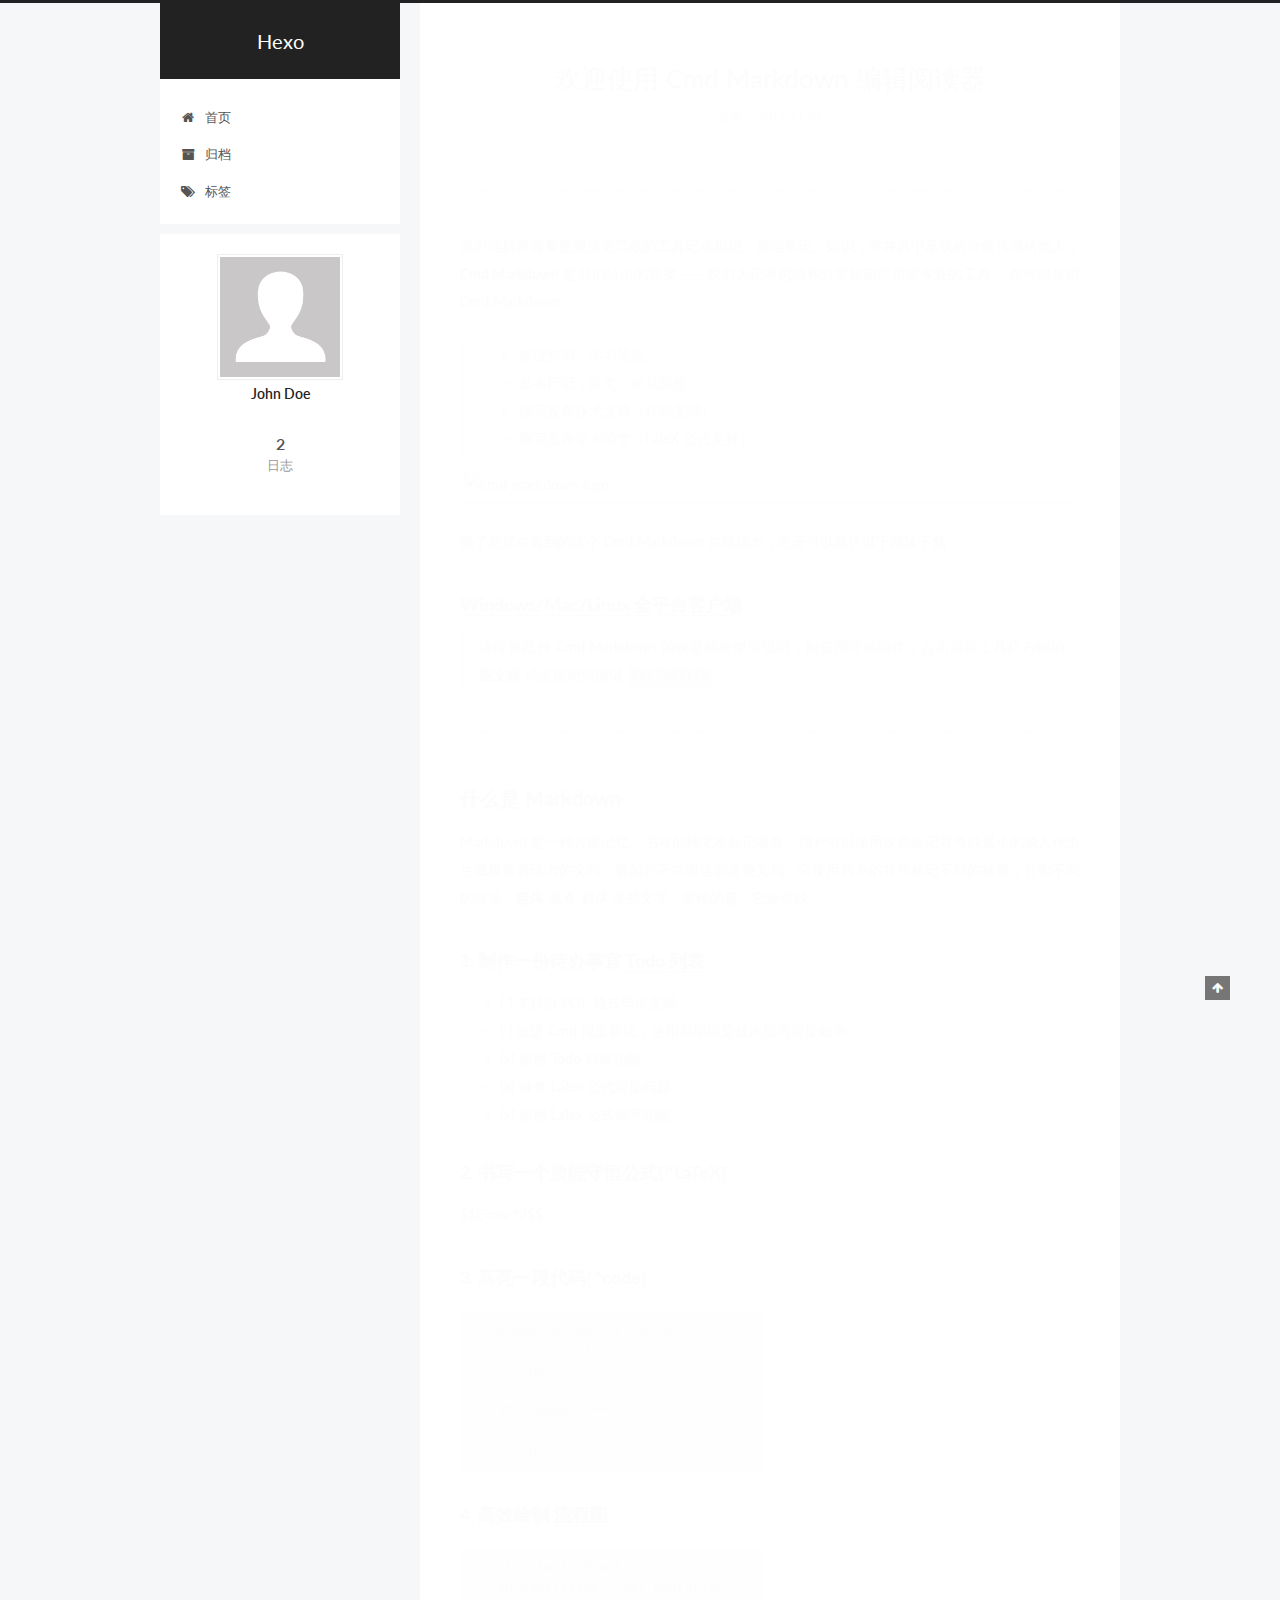
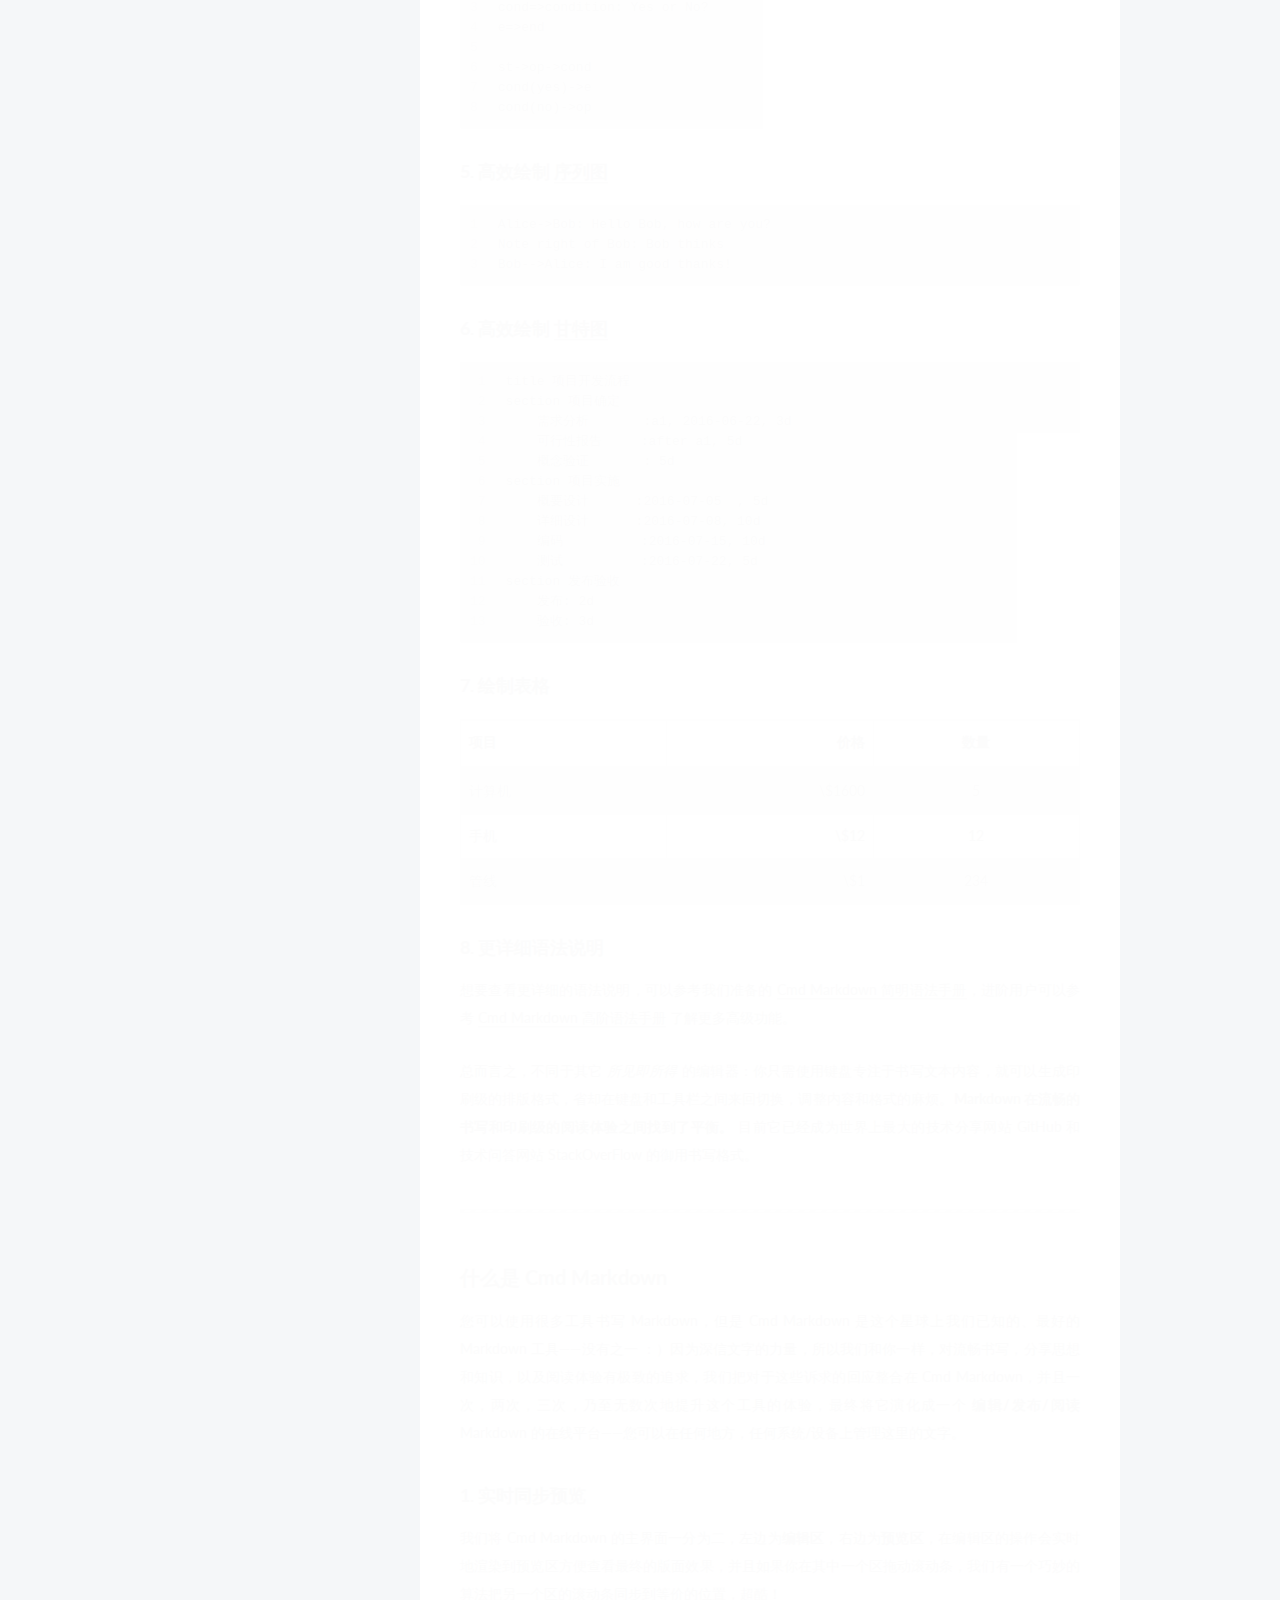
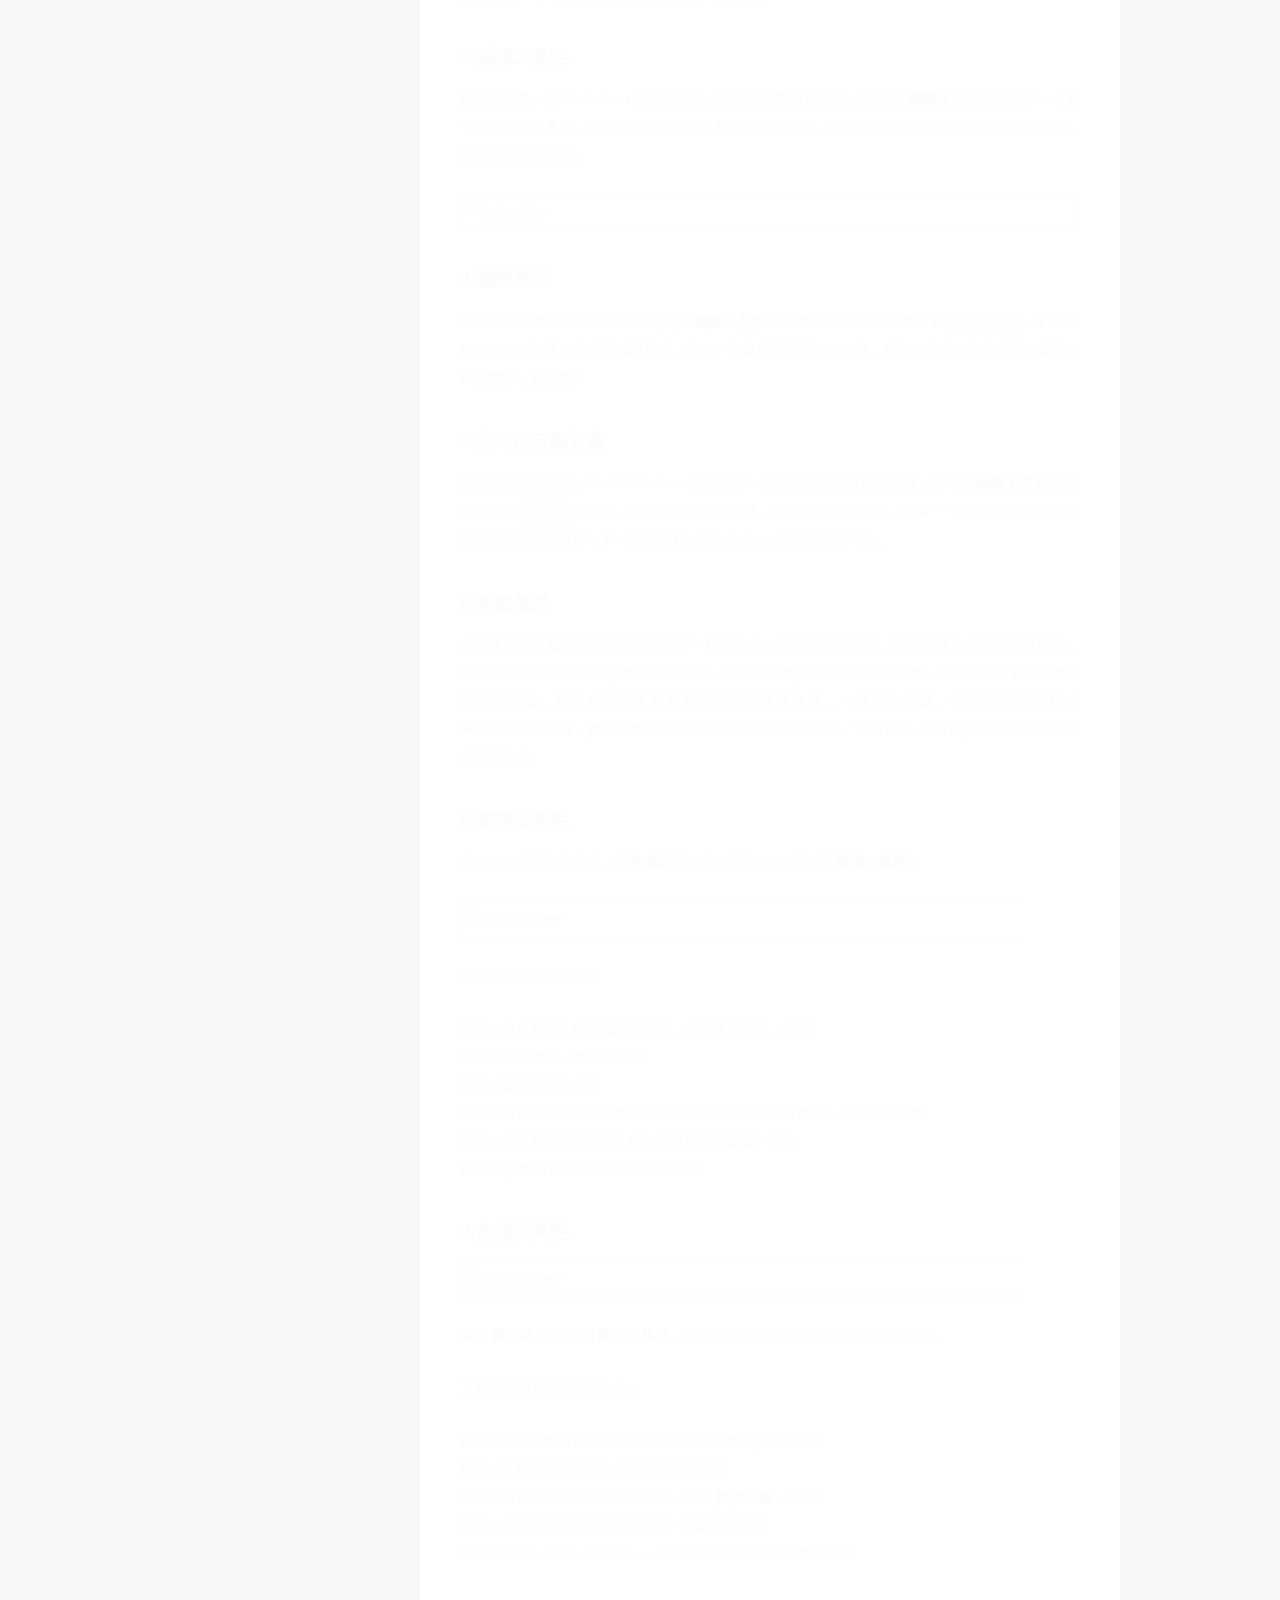
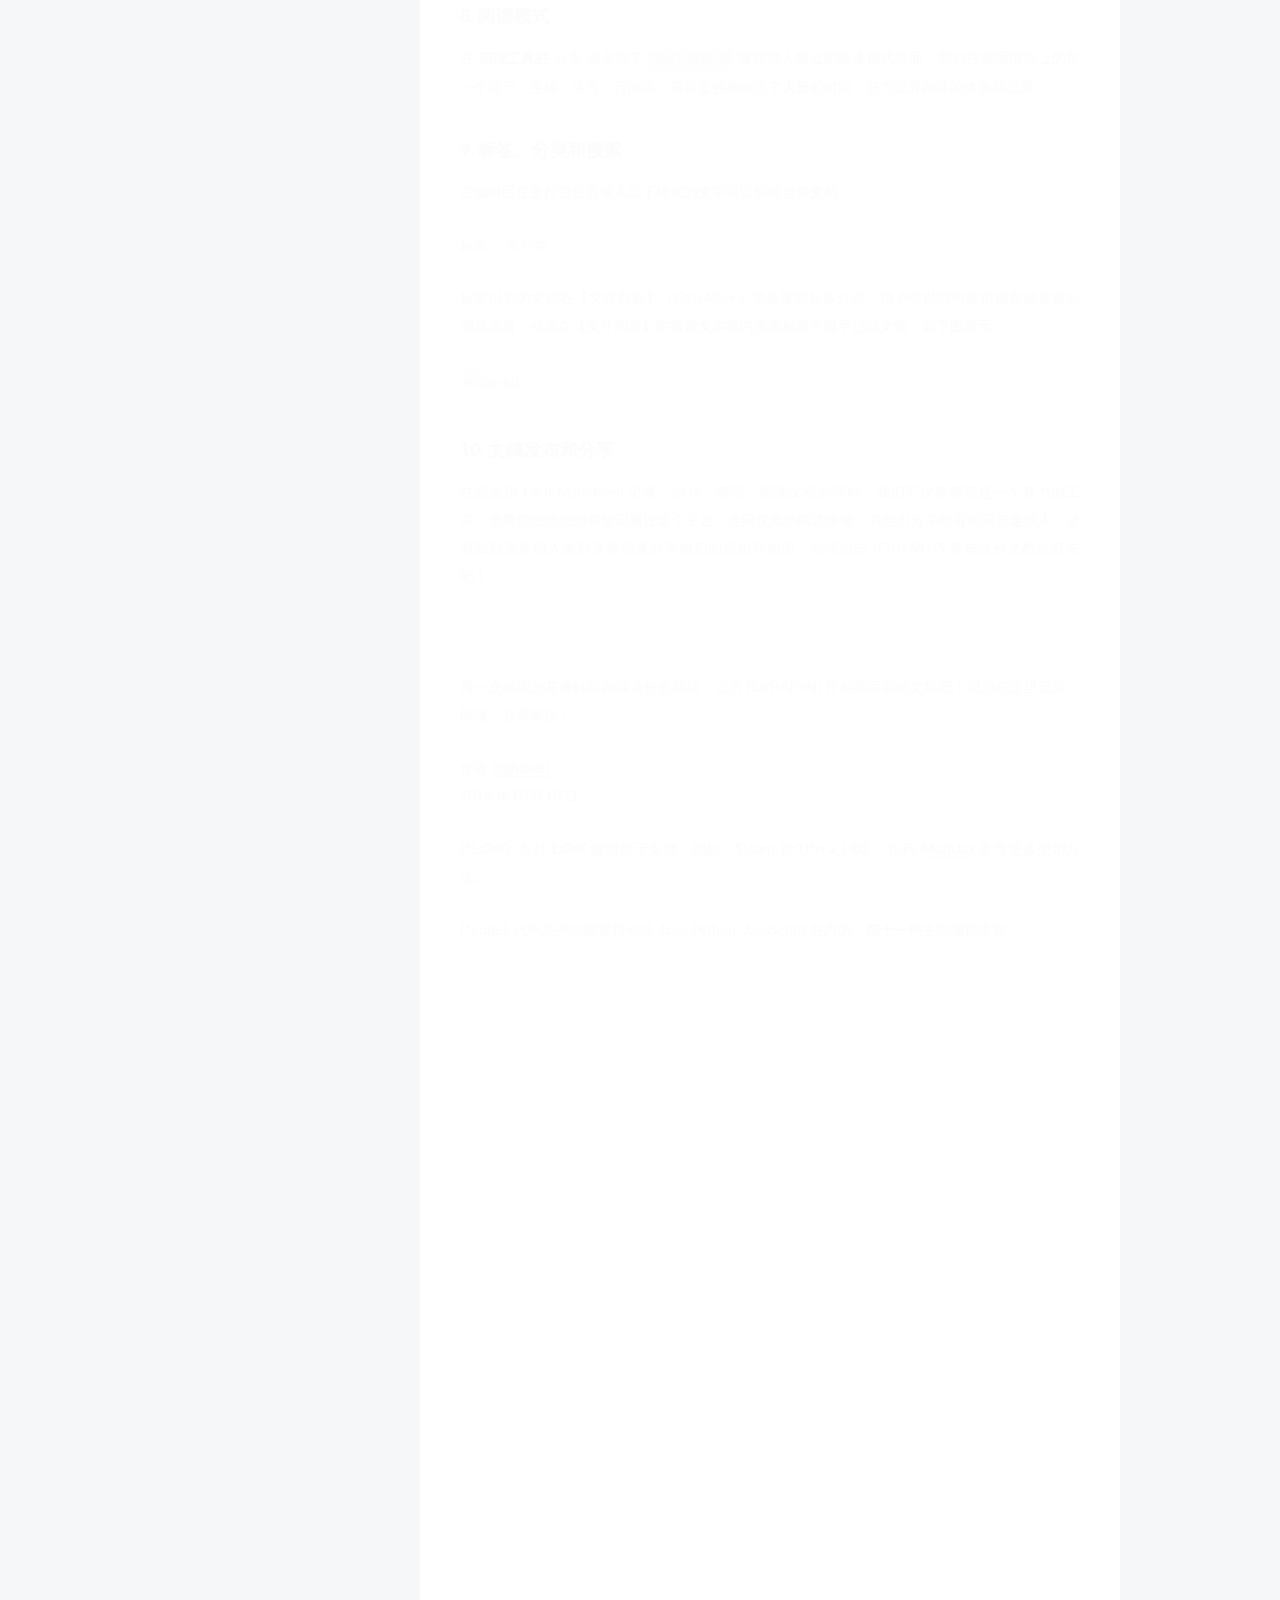
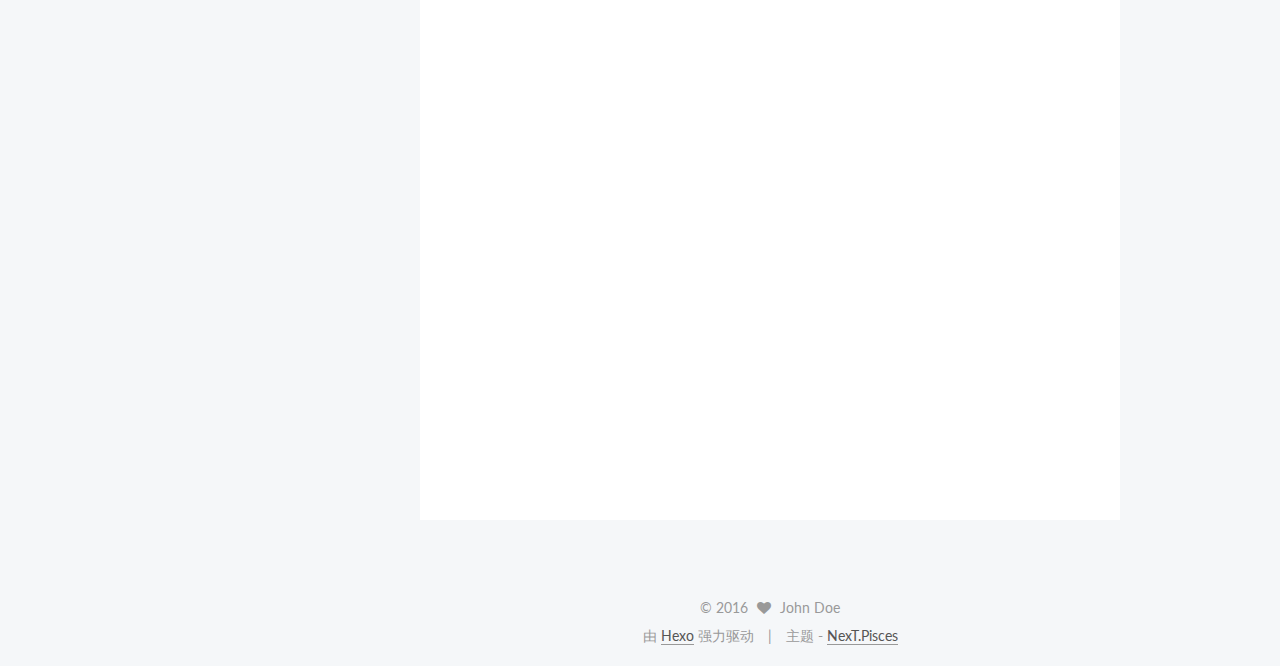
==== commit f99dbc31: "Site updated: 2016-11-24 16:36:07" ====
--- a/index.html
+++ b/index.html
@@ -262,7 +262,7 @@
               
                 
                 <a class="post-title-link" href="/2016/11/24/ck/" itemprop="url">
-                  未命名
+                  欢迎使用 Cmd Markdown 编辑阅读器
                 </a>
               
             
@@ -276,7 +276,7 @@
                 <i class="fa fa-calendar-o"></i>
               </span>
               <span class="post-meta-item-text">发表于</span>
-              <time title="Post created" itemprop="dateCreated datePublished" datetime="2016-11-24T09:07:28+08:00">
+              <time title="Дата создания записи" itemprop="dateCreated datePublished" datetime="2016-11-24T09:07:28+08:00">
                 2016-11-24
               </time>
             
@@ -315,7 +315,6 @@
         
           
             <hr>
-<h2 id="title-欢迎使用-Cmd-Markdown-编辑阅读器"><a href="#title-欢迎使用-Cmd-Markdown-编辑阅读器" class="headerlink" title="title:欢迎使用 Cmd Markdown 编辑阅读器"></a>title:欢迎使用 Cmd Markdown 编辑阅读器</h2><hr>
 <p>我们理解您需要更便捷更高效的工具记录思想，整理笔记、知识，并将其中承载的价值传播给他人，<strong>Cmd Markdown</strong> 是我们给出的答案 —— 我们为记录思想和分享知识提供更专业的工具。 您可以使用 Cmd Markdown：</p>
 <blockquote>
 <ul>
@@ -477,7 +476,7 @@
                 <i class="fa fa-calendar-o"></i>
               </span>
               <span class="post-meta-item-text">发表于</span>
-              <time title="Post created" itemprop="dateCreated datePublished" datetime="2016-11-23T11:09:01+08:00">
+              <time title="Дата создания записи" itemprop="dateCreated datePublished" datetime="2016-11-23T11:09:01+08:00">
                 2016-11-23
               </time>
             
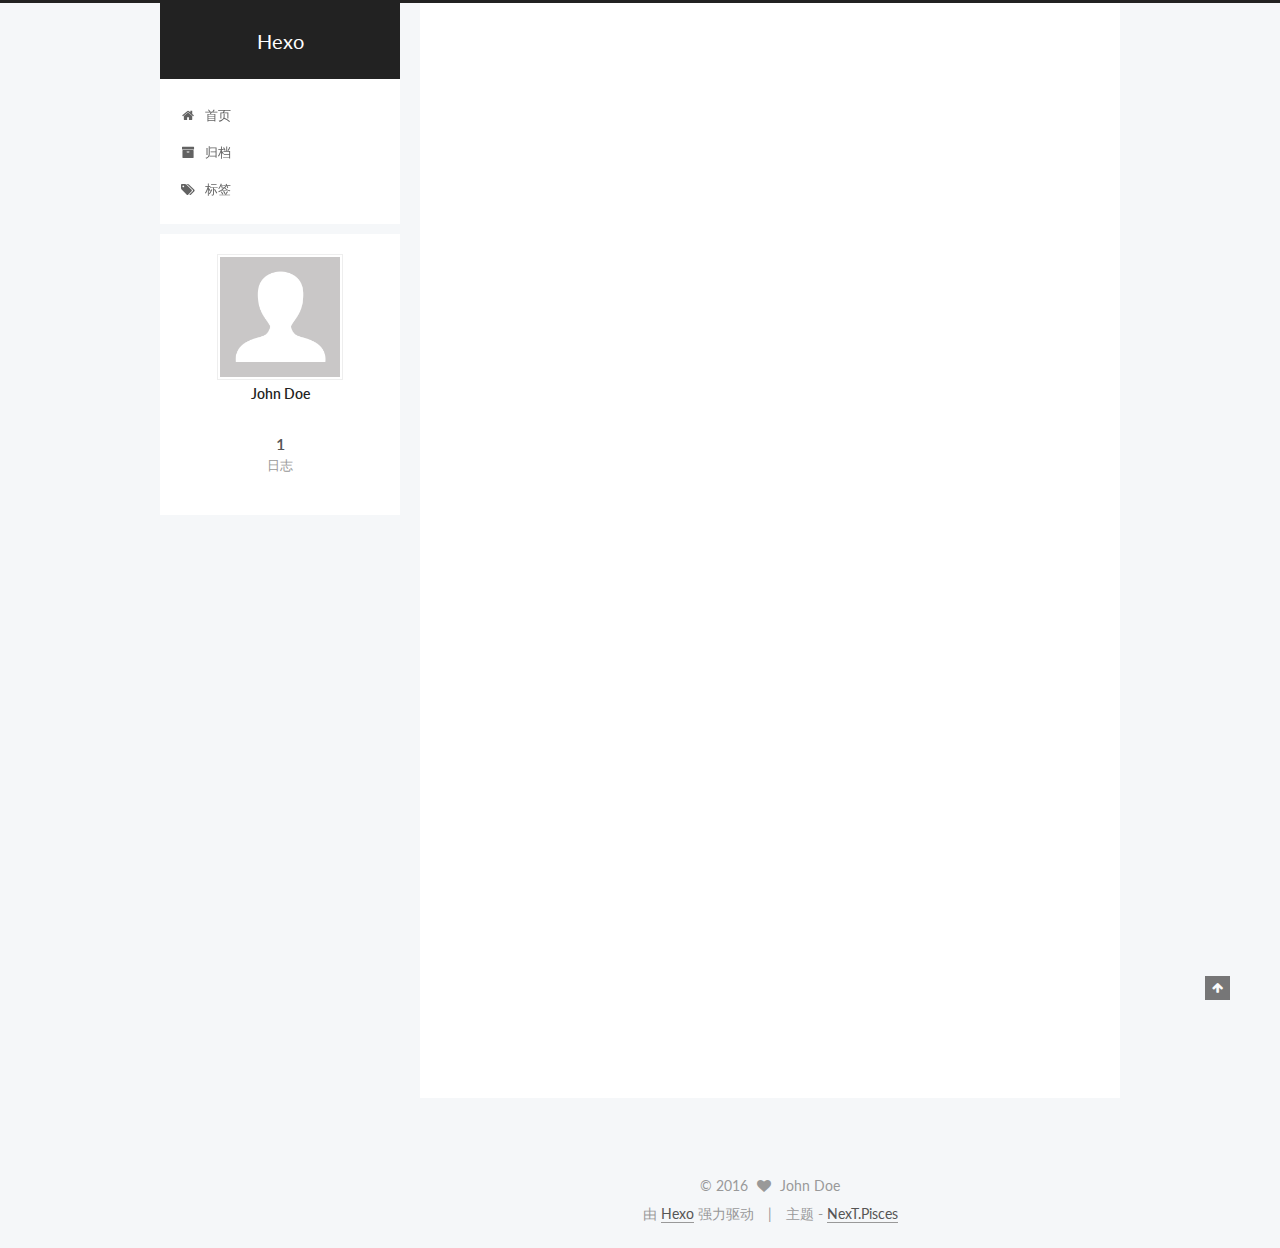
==== commit a8349684: "Site updated: 2016-12-07 16:35:05" ====
--- a/index.html
+++ b/index.html
@@ -236,7 +236,7 @@
   
 
   <article class="post post-type-normal " itemscope itemtype="http://schema.org/Article">
-  <link itemprop="mainEntityOfPage" href="https://xinfugzs.top/2016/11/24/ck/">
+  <link itemprop="mainEntityOfPage" href="https://xinfugzs.top/2016/11/23/hello-world/">
 
   <span style="display:none" itemprop="author" itemscope itemtype="http://schema.org/Person">
     <meta itemprop="name" content="John Doe">
@@ -261,8 +261,8 @@
             
               
                 
-                <a class="post-title-link" href="/2016/11/24/ck/" itemprop="url">
-                  欢迎使用 Cmd Markdown 编辑阅读器
+                <a class="post-title-link" href="/2016/11/23/hello-world/" itemprop="url">
+                  Hello World
                 </a>
               
             
@@ -276,207 +276,7 @@
                 <i class="fa fa-calendar-o"></i>
               </span>
               <span class="post-meta-item-text">发表于</span>
-              <time title="Дата создания записи" itemprop="dateCreated datePublished" datetime="2016-11-24T09:07:28+08:00">
-                2016-11-24
-              </time>
-            
-
-            
-
-            
-          </span>
-
-          
-
-          
-            
-          
-
-          
-
-          
-          
-
-          
-
-          
-
-        </div>
-      </header>
-    
-
-
-    <div class="post-body" itemprop="articleBody">
-
-      
-      
-
-      
-        
-          
-            <hr>
-<p>我们理解您需要更便捷更高效的工具记录思想，整理笔记、知识，并将其中承载的价值传播给他人，<strong>Cmd Markdown</strong> 是我们给出的答案 —— 我们为记录思想和分享知识提供更专业的工具。 您可以使用 Cmd Markdown：</p>
-<blockquote>
-<ul>
-<li>整理知识，学习笔记</li>
-<li>发布日记，杂文，所见所想</li>
-<li>撰写发布技术文稿（代码支持）</li>
-<li>撰写发布学术论文（LaTeX 公式支持）</li>
-</ul>
-</blockquote>
-<p><img src="https://www.zybuluo.com/static/img/logo.png" alt="cmd-markdown-logo"></p>
-<p>除了您现在看到的这个 Cmd Markdown 在线版本，您还可以前往以下网址下载：</p>
-<h3 id="Windows-Mac-Linux-全平台客户端"><a href="#Windows-Mac-Linux-全平台客户端" class="headerlink" title="Windows/Mac/Linux 全平台客户端"></a><a href="https://www.zybuluo.com/cmd/" target="_blank" rel="external">Windows/Mac/Linux 全平台客户端</a></h3><blockquote>
-<p>请保留此份 Cmd Markdown 的欢迎稿兼使用说明，如需撰写新稿件，点击顶部工具栏右侧的 <i class="icon-file"></i> <strong>新文稿</strong> 或者使用快捷键 <code>Ctrl+Alt+N</code>。</p>
-</blockquote>
-<hr>
-<h2 id="什么是-Markdown"><a href="#什么是-Markdown" class="headerlink" title="什么是 Markdown"></a>什么是 Markdown</h2><p>Markdown 是一种方便记忆、书写的纯文本标记语言，用户可以使用这些标记符号以最小的输入代价生成极富表现力的文档：譬如您正在阅读的这份文档。它使用简单的符号标记不同的标题，分割不同的段落，<strong>粗体</strong> 或者 <em>斜体</em> 某些文字，更棒的是，它还可以</p>
-<h3 id="1-制作一份待办事宜-Todo-列表"><a href="#1-制作一份待办事宜-Todo-列表" class="headerlink" title="1. 制作一份待办事宜 Todo 列表"></a>1. 制作一份待办事宜 <a href="https://www.zybuluo.com/mdeditor?url=https://www.zybuluo.com/static/editor/md-help.markdown#13-待办事宜-todo-列表" target="_blank" rel="external">Todo 列表</a></h3><ul>
-<li>[ ] 支持以 PDF 格式导出文稿</li>
-<li>[ ] 改进 Cmd 渲染算法，使用局部渲染技术提高渲染效率</li>
-<li>[x] 新增 Todo 列表功能</li>
-<li>[x] 修复 LaTex 公式渲染问题</li>
-<li>[x] 新增 LaTex 公式编号功能</li>
-</ul>
-<h3 id="2-书写一个质能守恒公式-LaTeX"><a href="#2-书写一个质能守恒公式-LaTeX" class="headerlink" title="2. 书写一个质能守恒公式[^LaTeX]"></a>2. 书写一个质能守恒公式[^LaTeX]</h3><p>$$E=mc^2$$</p>
-<h3 id="3-高亮一段代码-code"><a href="#3-高亮一段代码-code" class="headerlink" title="3. 高亮一段代码[^code]"></a>3. 高亮一段代码[^code]</h3><figure class="highlight python"><table><tr><td class="gutter"><pre><div class="line">1</div><div class="line">2</div><div class="line">3</div><div class="line">4</div><div class="line">5</div><div class="line">6</div><div class="line">7</div></pre></td><td class="code"><pre><div class="line"><span class="meta">@requires_authorization</span></div><div class="line"><span class="class"><span class="keyword">class</span> <span class="title">SomeClass</span>:</span></div><div class="line">    <span class="keyword">pass</span></div><div class="line"></div><div class="line"><span class="keyword">if</span> __name__ == <span class="string">'__main__'</span>:</div><div class="line">    <span class="comment"># A comment</span></div><div class="line">    <span class="keyword">print</span> <span class="string">'hello world'</span></div></pre></td></tr></table></figure>
-<h3 id="4-高效绘制-流程图"><a href="#4-高效绘制-流程图" class="headerlink" title="4. 高效绘制 流程图"></a>4. 高效绘制 <a href="https://www.zybuluo.com/mdeditor?url=https://www.zybuluo.com/static/editor/md-help.markdown#7-流程图" target="_blank" rel="external">流程图</a></h3><figure class="highlight plain"><table><tr><td class="gutter"><pre><div class="line">1</div><div class="line">2</div><div class="line">3</div><div class="line">4</div><div class="line">5</div><div class="line">6</div><div class="line">7</div><div class="line">8</div></pre></td><td class="code"><pre><div class="line">st=&gt;start: Start</div><div class="line">op=&gt;operation: Your Operation</div><div class="line">cond=&gt;condition: Yes or No?</div><div class="line">e=&gt;end</div><div class="line"></div><div class="line">st-&gt;op-&gt;cond</div><div class="line">cond(yes)-&gt;e</div><div class="line">cond(no)-&gt;op</div></pre></td></tr></table></figure>
-<h3 id="5-高效绘制-序列图"><a href="#5-高效绘制-序列图" class="headerlink" title="5. 高效绘制 序列图"></a>5. 高效绘制 <a href="https://www.zybuluo.com/mdeditor?url=https://www.zybuluo.com/static/editor/md-help.markdown#8-序列图" target="_blank" rel="external">序列图</a></h3><figure class="highlight plain"><table><tr><td class="gutter"><pre><div class="line">1</div><div class="line">2</div><div class="line">3</div></pre></td><td class="code"><pre><div class="line">Alice-&gt;Bob: Hello Bob, how are you?</div><div class="line">Note right of Bob: Bob thinks</div><div class="line">Bob--&gt;Alice: I am good thanks!</div></pre></td></tr></table></figure>
-<h3 id="6-高效绘制-甘特图"><a href="#6-高效绘制-甘特图" class="headerlink" title="6. 高效绘制 甘特图"></a>6. 高效绘制 <a href="https://www.zybuluo.com/mdeditor?url=https://www.zybuluo.com/static/editor/md-help.markdown#9-甘特图" target="_blank" rel="external">甘特图</a></h3><figure class="highlight plain"><table><tr><td class="gutter"><pre><div class="line">1</div><div class="line">2</div><div class="line">3</div><div class="line">4</div><div class="line">5</div><div class="line">6</div><div class="line">7</div><div class="line">8</div><div class="line">9</div><div class="line">10</div><div class="line">11</div><div class="line">12</div><div class="line">13</div></pre></td><td class="code"><pre><div class="line">title 项目开发流程</div><div class="line">section 项目确定</div><div class="line">    需求分析       :a1, 2016-06-22, 3d</div><div class="line">    可行性报告     :after a1, 5d</div><div class="line">    概念验证       : 5d</div><div class="line">section 项目实施</div><div class="line">    概要设计      :2016-07-05  , 5d</div><div class="line">    详细设计      :2016-07-08, 10d</div><div class="line">    编码          :2016-07-15, 10d</div><div class="line">    测试          :2016-07-22, 5d</div><div class="line">section 发布验收</div><div class="line">    发布: 2d</div><div class="line">    验收: 3d</div></pre></td></tr></table></figure>
-<h3 id="7-绘制表格"><a href="#7-绘制表格" class="headerlink" title="7. 绘制表格"></a>7. 绘制表格</h3><table>
-<thead>
-<tr>
-<th>项目</th>
-<th style="text-align:right">价格</th>
-<th style="text-align:center">数量</th>
-</tr>
-</thead>
-<tbody>
-<tr>
-<td>计算机</td>
-<td style="text-align:right">\$1600</td>
-<td style="text-align:center">5</td>
-</tr>
-<tr>
-<td>手机</td>
-<td style="text-align:right">\$12</td>
-<td style="text-align:center">12</td>
-</tr>
-<tr>
-<td>管线</td>
-<td style="text-align:right">\$1</td>
-<td style="text-align:center">234</td>
-</tr>
-</tbody>
-</table>
-<h3 id="8-更详细语法说明"><a href="#8-更详细语法说明" class="headerlink" title="8. 更详细语法说明"></a>8. 更详细语法说明</h3><p>想要查看更详细的语法说明，可以参考我们准备的 <a href="https://www.zybuluo.com/mdeditor?url=https://www.zybuluo.com/static/editor/md-help.markdown" target="_blank" rel="external">Cmd Markdown 简明语法手册</a>，进阶用户可以参考 <a href="https://www.zybuluo.com/mdeditor?url=https://www.zybuluo.com/static/editor/md-help.markdown#cmd-markdown-高阶语法手册" target="_blank" rel="external">Cmd Markdown 高阶语法手册</a> 了解更多高级功能。</p>
-<p>总而言之，不同于其它 <em>所见即所得</em> 的编辑器：你只需使用键盘专注于书写文本内容，就可以生成印刷级的排版格式，省却在键盘和工具栏之间来回切换，调整内容和格式的麻烦。<strong>Markdown 在流畅的书写和印刷级的阅读体验之间找到了平衡。</strong> 目前它已经成为世界上最大的技术分享网站 GitHub 和 技术问答网站 StackOverFlow 的御用书写格式。</p>
-<hr>
-<h2 id="什么是-Cmd-Markdown"><a href="#什么是-Cmd-Markdown" class="headerlink" title="什么是 Cmd Markdown"></a>什么是 Cmd Markdown</h2><p>您可以使用很多工具书写 Markdown，但是 Cmd Markdown 是这个星球上我们已知的、最好的 Markdown 工具——没有之一 ：）因为深信文字的力量，所以我们和你一样，对流畅书写，分享思想和知识，以及阅读体验有极致的追求，我们把对于这些诉求的回应整合在 Cmd Markdown，并且一次，两次，三次，乃至无数次地提升这个工具的体验，最终将它演化成一个 <strong>编辑/发布/阅读</strong> Markdown 的在线平台——您可以在任何地方，任何系统/设备上管理这里的文字。</p>
-<h3 id="1-实时同步预览"><a href="#1-实时同步预览" class="headerlink" title="1. 实时同步预览"></a>1. 实时同步预览</h3><p>我们将 Cmd Markdown 的主界面一分为二，左边为<strong>编辑区</strong>，右边为<strong>预览区</strong>，在编辑区的操作会实时地渲染到预览区方便查看最终的版面效果，并且如果你在其中一个区拖动滚动条，我们有一个巧妙的算法把另一个区的滚动条同步到等价的位置，超酷！</p>
-<h3 id="2-编辑工具栏"><a href="#2-编辑工具栏" class="headerlink" title="2. 编辑工具栏"></a>2. 编辑工具栏</h3><p>也许您还是一个 Markdown 语法的新手，在您完全熟悉它之前，我们在 <strong>编辑区</strong> 的顶部放置了一个如下图所示的工具栏，您可以使用鼠标在工具栏上调整格式，不过我们仍旧鼓励你使用键盘标记格式，提高书写的流畅度。</p>
-<p><img src="https://www.zybuluo.com/static/img/toolbar-editor.png" alt="tool-editor"></p>
-<h3 id="3-编辑模式"><a href="#3-编辑模式" class="headerlink" title="3. 编辑模式"></a>3. 编辑模式</h3><p>完全心无旁骛的方式编辑文字：点击 <strong>编辑工具栏</strong> 最右侧的拉伸按钮或者按下 <code>Ctrl + M</code>，将 Cmd Markdown 切换到独立的编辑模式，这是一个极度简洁的写作环境，所有可能会引起分心的元素都已经被挪除，超清爽！</p>
-<h3 id="4-实时的云端文稿"><a href="#4-实时的云端文稿" class="headerlink" title="4. 实时的云端文稿"></a>4. 实时的云端文稿</h3><p>为了保障数据安全，Cmd Markdown 会将您每一次击键的内容保存至云端，同时在 <strong>编辑工具栏</strong> 的最右侧提示 <code>已保存</code> 的字样。无需担心浏览器崩溃，机器掉电或者地震，海啸——在编辑的过程中随时关闭浏览器或者机器，下一次回到 Cmd Markdown 的时候继续写作。</p>
-<h3 id="5-离线模式"><a href="#5-离线模式" class="headerlink" title="5. 离线模式"></a>5. 离线模式</h3><p>在网络环境不稳定的情况下记录文字一样很安全！在您写作的时候，如果电脑突然失去网络连接，Cmd Markdown 会智能切换至离线模式，将您后续键入的文字保存在本地，直到网络恢复再将他们传送至云端，即使在网络恢复前关闭浏览器或者电脑，一样没有问题，等到下次开启 Cmd Markdown 的时候，她会提醒您将离线保存的文字传送至云端。简而言之，我们尽最大的努力保障您文字的安全。</p>
-<h3 id="6-管理工具栏"><a href="#6-管理工具栏" class="headerlink" title="6. 管理工具栏"></a>6. 管理工具栏</h3><p>为了便于管理您的文稿，在 <strong>预览区</strong> 的顶部放置了如下所示的 <strong>管理工具栏</strong>：</p>
-<p><img src="https://www.zybuluo.com/static/img/toolbar-manager.jpg" alt="tool-manager"></p>
-<p>通过管理工具栏可以：</p>
-<p><i class="icon-share"></i> 发布：将当前的文稿生成固定链接，在网络上发布，分享<br><i class="icon-file"></i> 新建：开始撰写一篇新的文稿<br><i class="icon-trash"></i> 删除：删除当前的文稿<br><i class="icon-cloud"></i> 导出：将当前的文稿转化为 Markdown 文本或者 Html 格式，并导出到本地<br><i class="icon-reorder"></i> 列表：所有新增和过往的文稿都可以在这里查看、操作<br><i class="icon-pencil"></i> 模式：切换 普通/Vim/Emacs 编辑模式</p>
-<h3 id="7-阅读工具栏"><a href="#7-阅读工具栏" class="headerlink" title="7. 阅读工具栏"></a>7. 阅读工具栏</h3><p><img src="https://www.zybuluo.com/static/img/toolbar-reader.jpg" alt="tool-manager"></p>
-<p>通过 <strong>预览区</strong> 右上角的 <strong>阅读工具栏</strong>，可以查看当前文稿的目录并增强阅读体验。</p>
-<p>工具栏上的五个图标依次为：</p>
-<p><i class="icon-list"></i> 目录：快速导航当前文稿的目录结构以跳转到感兴趣的段落<br><i class="icon-chevron-sign-left"></i> 视图：互换左边编辑区和右边预览区的位置<br><i class="icon-adjust"></i> 主题：内置了黑白两种模式的主题，试试 <strong>黑色主题</strong>，超炫！<br><i class="icon-desktop"></i> 阅读：心无旁骛的阅读模式提供超一流的阅读体验<br><i class="icon-fullscreen"></i> 全屏：简洁，简洁，再简洁，一个完全沉浸式的写作和阅读环境</p>
-<h3 id="8-阅读模式"><a href="#8-阅读模式" class="headerlink" title="8. 阅读模式"></a>8. 阅读模式</h3><p>在 <strong>阅读工具栏</strong> 点击 <i class="icon-desktop"></i> 或者按下 <code>Ctrl+Alt+M</code> 随即进入独立的阅读模式界面，我们在版面渲染上的每一个细节：字体，字号，行间距，前背景色都倾注了大量的时间，努力提升阅读的体验和品质。</p>
-<h3 id="9-标签、分类和搜索"><a href="#9-标签、分类和搜索" class="headerlink" title="9. 标签、分类和搜索"></a>9. 标签、分类和搜索</h3><p>在编辑区任意行首位置输入以下格式的文字可以标签当前文档：</p>
-<p>标签： 未分类</p>
-<p>标签以后的文稿在【文件列表】（Ctrl+Alt+F）里会按照标签分类，用户可以同时使用键盘或者鼠标浏览查看，或者在【文件列表】的搜索文本框内搜索标题关键字过滤文稿，如下图所示：</p>
-<p><img src="https://www.zybuluo.com/static/img/file-list.png" alt="file-list"></p>
-<h3 id="10-文稿发布和分享"><a href="#10-文稿发布和分享" class="headerlink" title="10. 文稿发布和分享"></a>10. 文稿发布和分享</h3><p>在您使用 Cmd Markdown 记录，创作，整理，阅读文稿的同时，我们不仅希望它是一个有力的工具，更希望您的思想和知识通过这个平台，连同优质的阅读体验，将他们分享给有相同志趣的人，进而鼓励更多的人来到这里记录分享他们的思想和知识，尝试点击 <i class="icon-share"></i> (Ctrl+Alt+P) 发布这份文档给好友吧！</p>
-<hr>
-<p>再一次感谢您花费时间阅读这份欢迎稿，点击 <i class="icon-file"></i> (Ctrl+Alt+N) 开始撰写新的文稿吧！祝您在这里记录、阅读、分享愉快！</p>
-<p>作者 <a href="http://weibo.com/ghosert" target="_blank" rel="external">@ghosert</a><br>2016 年 07月 07日    </p>
-<p>[^LaTeX]: 支持 <strong>LaTeX</strong> 编辑显示支持，例如：$\sum_{i=1}^n a_i=0$， 访问 <a href="http://meta.math.stackexchange.com/questions/5020/mathjax-basic-tutorial-and-quick-reference" target="_blank" rel="external">MathJax</a> 参考更多使用方法。</p>
-<p>[^code]: 代码高亮功能支持包括 Java, Python, JavaScript 在内的，<strong>四十一</strong>种主流编程语言。</p>
-
-          
-        
-      
-    </div>
-
-    <div>
-      
-    </div>
-
-    <div>
-      
-    </div>
-
-
-    <footer class="post-footer">
-      
-
-      
-
-      
-      
-        <div class="post-eof"></div>
-      
-    </footer>
-  </article>
-
-
-    
-      
-
-  
-
-  
-  
-  
-
-  <article class="post post-type-normal " itemscope itemtype="http://schema.org/Article">
-  <link itemprop="mainEntityOfPage" href="https://xinfugzs.top/2016/11/23/hello-world/">
-
-  <span style="display:none" itemprop="author" itemscope itemtype="http://schema.org/Person">
-    <meta itemprop="name" content="John Doe">
-    <meta itemprop="description" content="">
-    <meta itemprop="image" content="/images/avatar.gif">
-  </span>
-
-  <span style="display:none" itemprop="publisher" itemscope itemtype="http://schema.org/Organization">
-    <meta itemprop="name" content="Hexo">
-    <span style="display:none" itemprop="logo" itemscope itemtype="http://schema.org/ImageObject">
-      <img style="display:none;" itemprop="url image" alt="Hexo" src="">
-    </span>
-  </span>
-
-    
-      <header class="post-header">
-
-        
-        
-          <h1 class="post-title" itemprop="name headline">
-            
-            
-              
-                
-                <a class="post-title-link" href="/2016/11/23/hello-world/" itemprop="url">
-                  Hello World
-                </a>
-              
-            
-          </h1>
-        
-
-        <div class="post-meta">
-          <span class="post-time">
-            
-              <span class="post-meta-item-icon">
-                <i class="fa fa-calendar-o"></i>
-              </span>
-              <span class="post-meta-item-text">发表于</span>
-              <time title="Дата создания записи" itemprop="dateCreated datePublished" datetime="2016-11-23T11:09:01+08:00">
+              <time title="Post created" itemprop="dateCreated datePublished" datetime="2016-11-23T11:09:01+08:00">
                 2016-11-23
               </time>
             
@@ -593,7 +393,7 @@
         <nav class="site-state motion-element">
           <div class="site-state-item site-state-posts">
             <a href="/archives">
-              <span class="site-state-item-count">2</span>
+              <span class="site-state-item-count">1</span>
               <span class="site-state-item-name">日志</span>
             </a>
           </div>
--- a/css/main.css
+++ b/css/main.css
@@ -1682,7 +1682,7 @@
   width: 4px;
   height: 4px;
   border-radius: 50%;
-  background: #ff7c78;
+  background: #ff98a7;
 }
 .links-of-blogroll {
   font-size: 13px;
